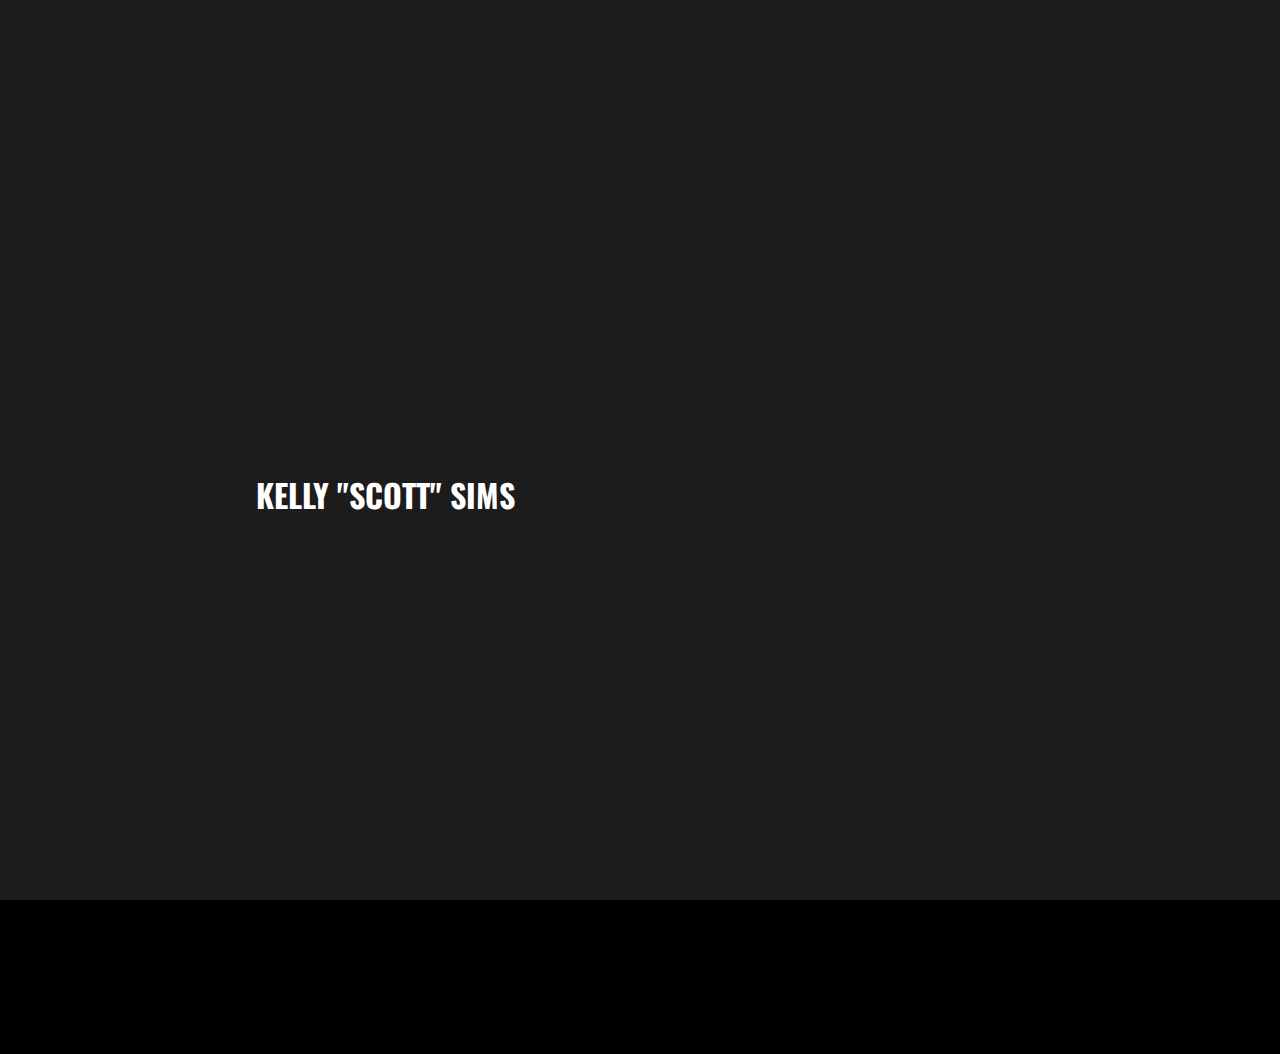
==== index.html @ 9d88d20b "title page" ====
<html>
    <headers>
        <meta charset="utf-8"></meta>
        <script src="https://ajax.googleapis.com/ajax/libs/jquery/1.11.0/jquery.min.js"></script>
        <script src="scripts/parallax.min.js"></script>
        <link href="https://fonts.googleapis.com/css?family=Cardo:400,700|Oswald" rel="stylesheet">
        <link rel="stylesheet" href="https://stackpath.bootstrapcdn.com/bootstrap/4.1.3/css/bootstrap.min.css" integrity="sha384-MCw98/SFnGE8fJT3GXwEOngsV7Zt27NXFoaoApmYm81iuXoPkFOJwJ8ERdknLPMO" crossorigin="anonymous"></link>
        <link rel="stylesheet" href="styles/index.css"></link>
    </headers>
    <body>
        
        <div id="main__container">
            <div id='background'>
                <div class="background-parallax" data-parallax="scroll" data-z-index="1" data-image-src="static/main.jpg"></div>
                <div class="overlay"></div>
                <div class="title">
                    <p><h1>Kelly "Scott" Sims</h1></p>
                    <p></p>
                </div>
            </div>
        </div>

        <div class="container-fluid" style="padding-bottom: 100px">
            <div><p>dlajd;ljabkl;asjfl;ja;s</p></div>
        </div>
       
    </body>
    
</html>
---- styles/index.css ----
body, html{
    height: 100%;
    background-color: black;
    margin: 0;

}

.background-parallax {
    min-height: 100vh;
    background: transparent;

}


#main__container{
    max-width: 100%;
    margin: 0;
    padding:0;
    
}


.overlay{
    height:100vh;
    width:100%;
    background-color: rgba(70, 70, 70, 0.4);
    z-index: 2;
    position: absolute;
    top:0px;
    left:0px;
}

.title{
    z-index:3;
    color:white;
    position: absolute;
    top:50%;
    left:20%;
}


body {
    font-family: 'Cardo', serif;
   }
   
   h1, h2, h3, h4, h5, h6 {
    font-family: 'Oswald', sans-serif;
    text-transform: uppercase;
   }
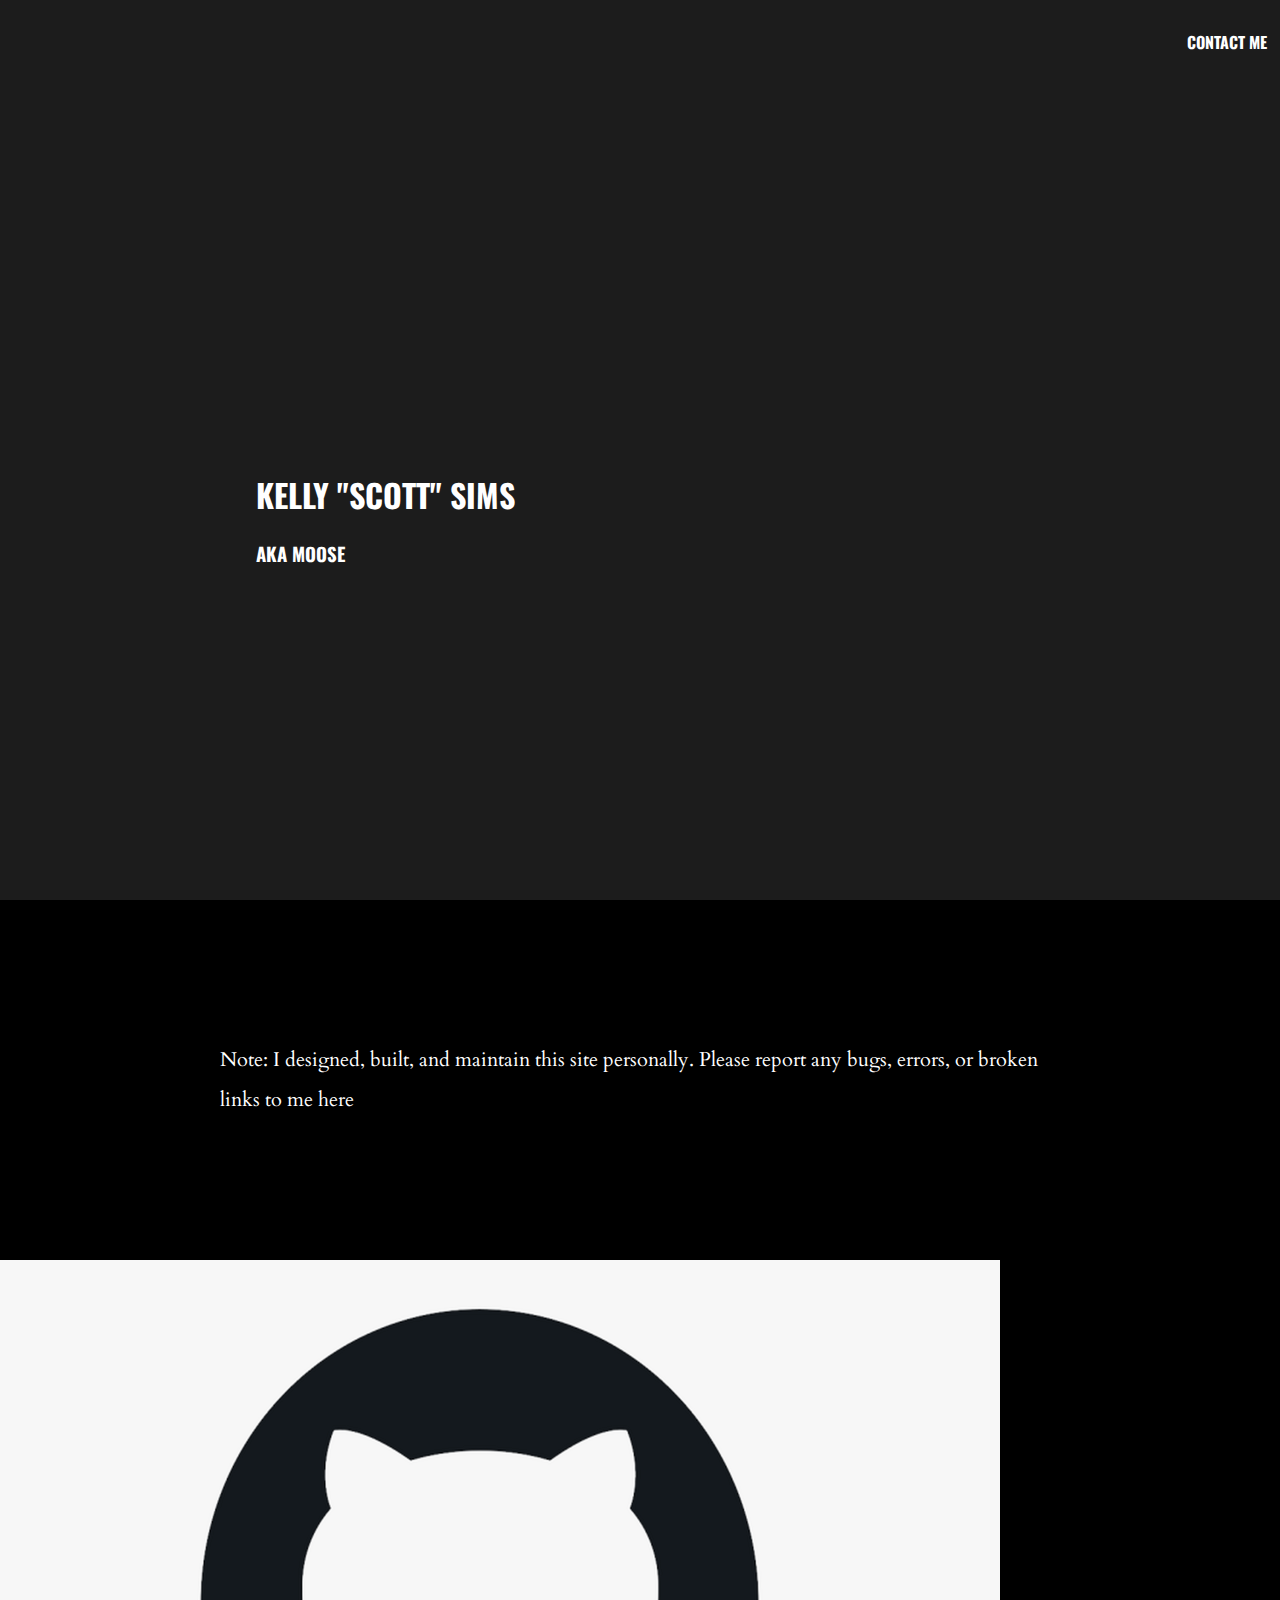
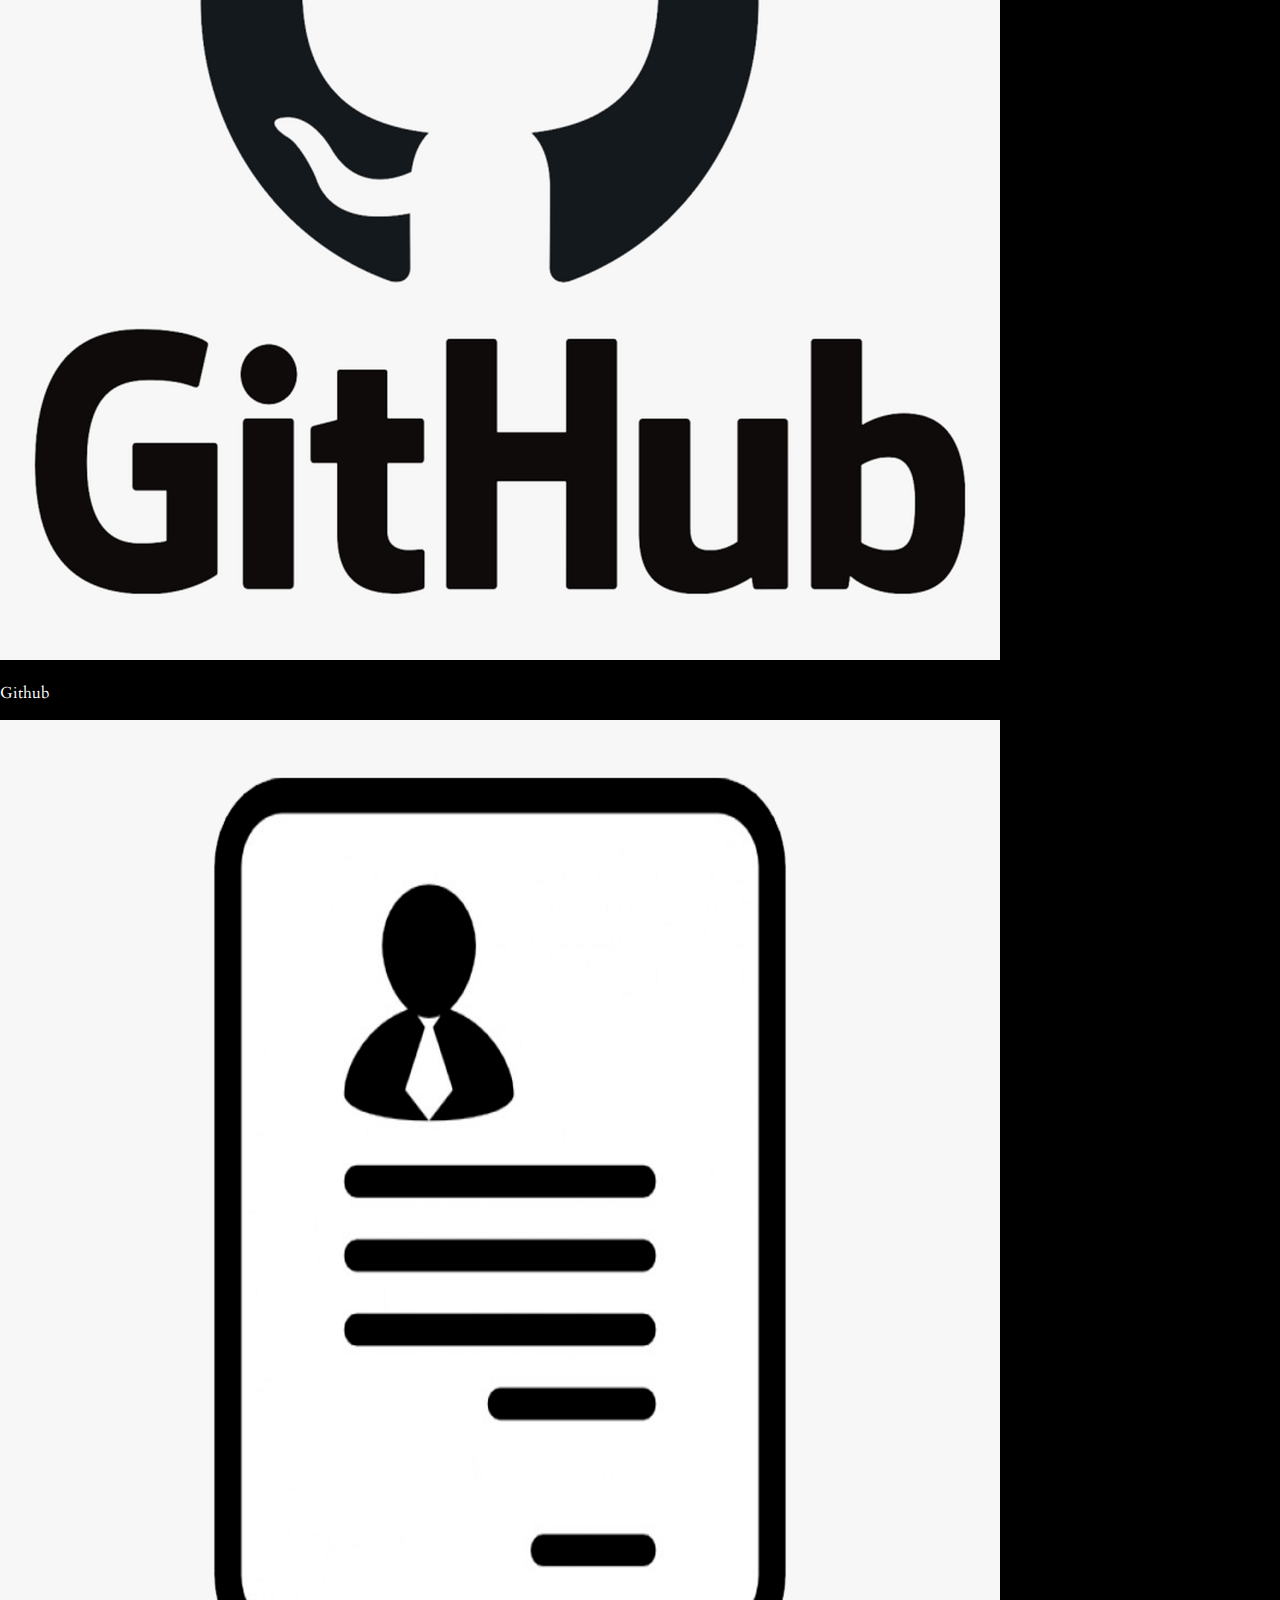
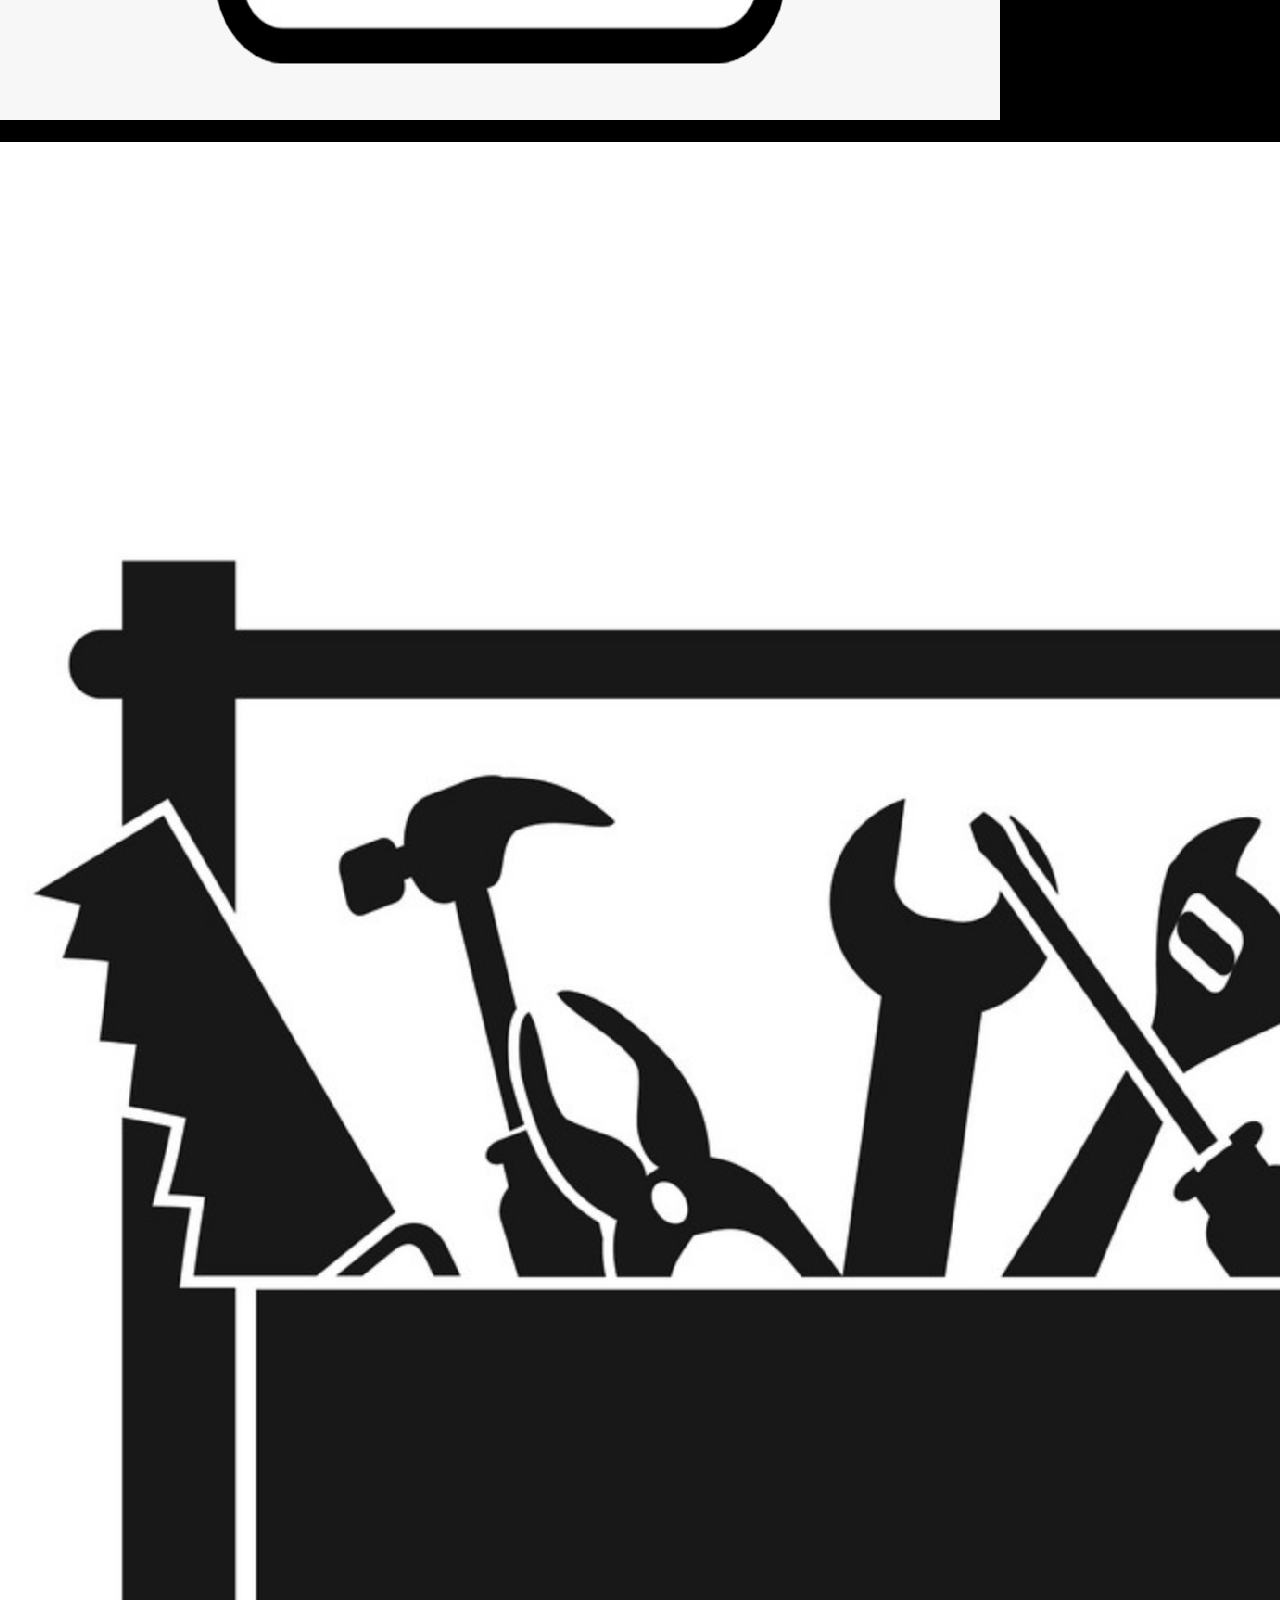
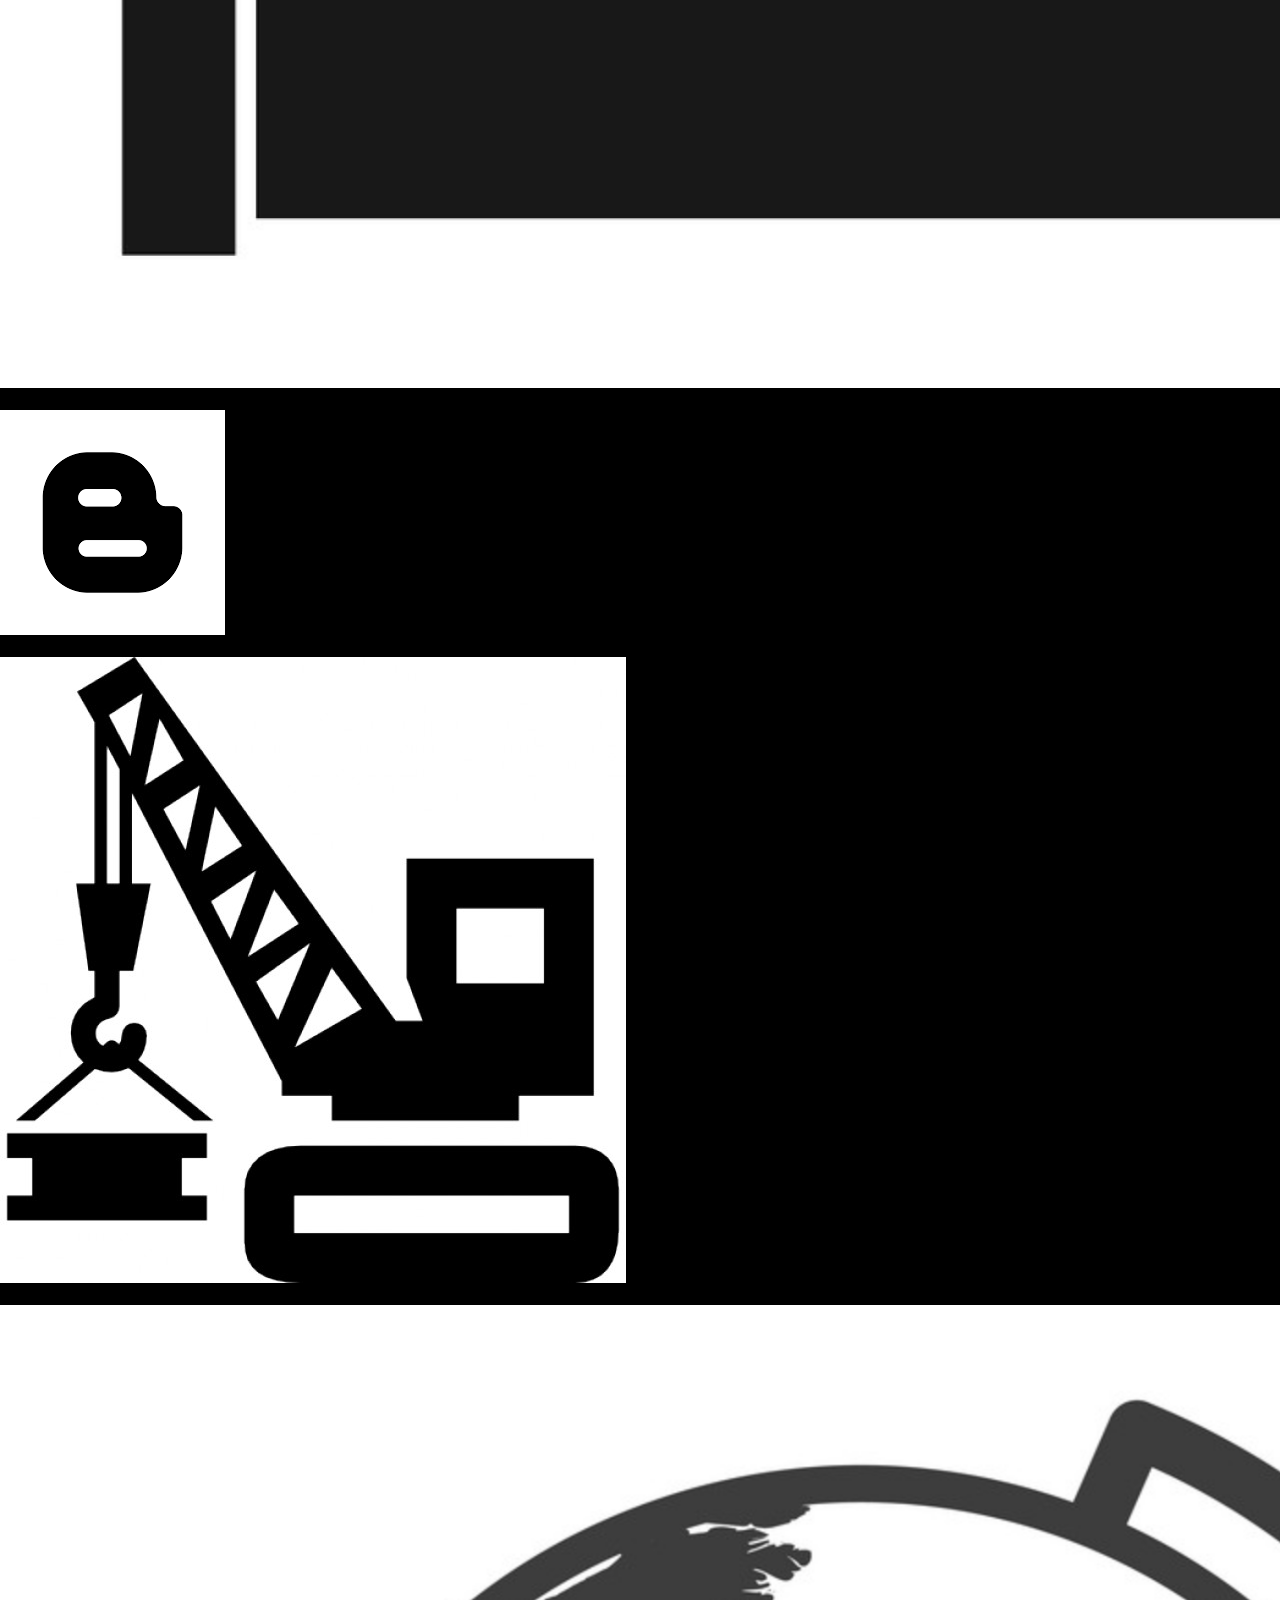
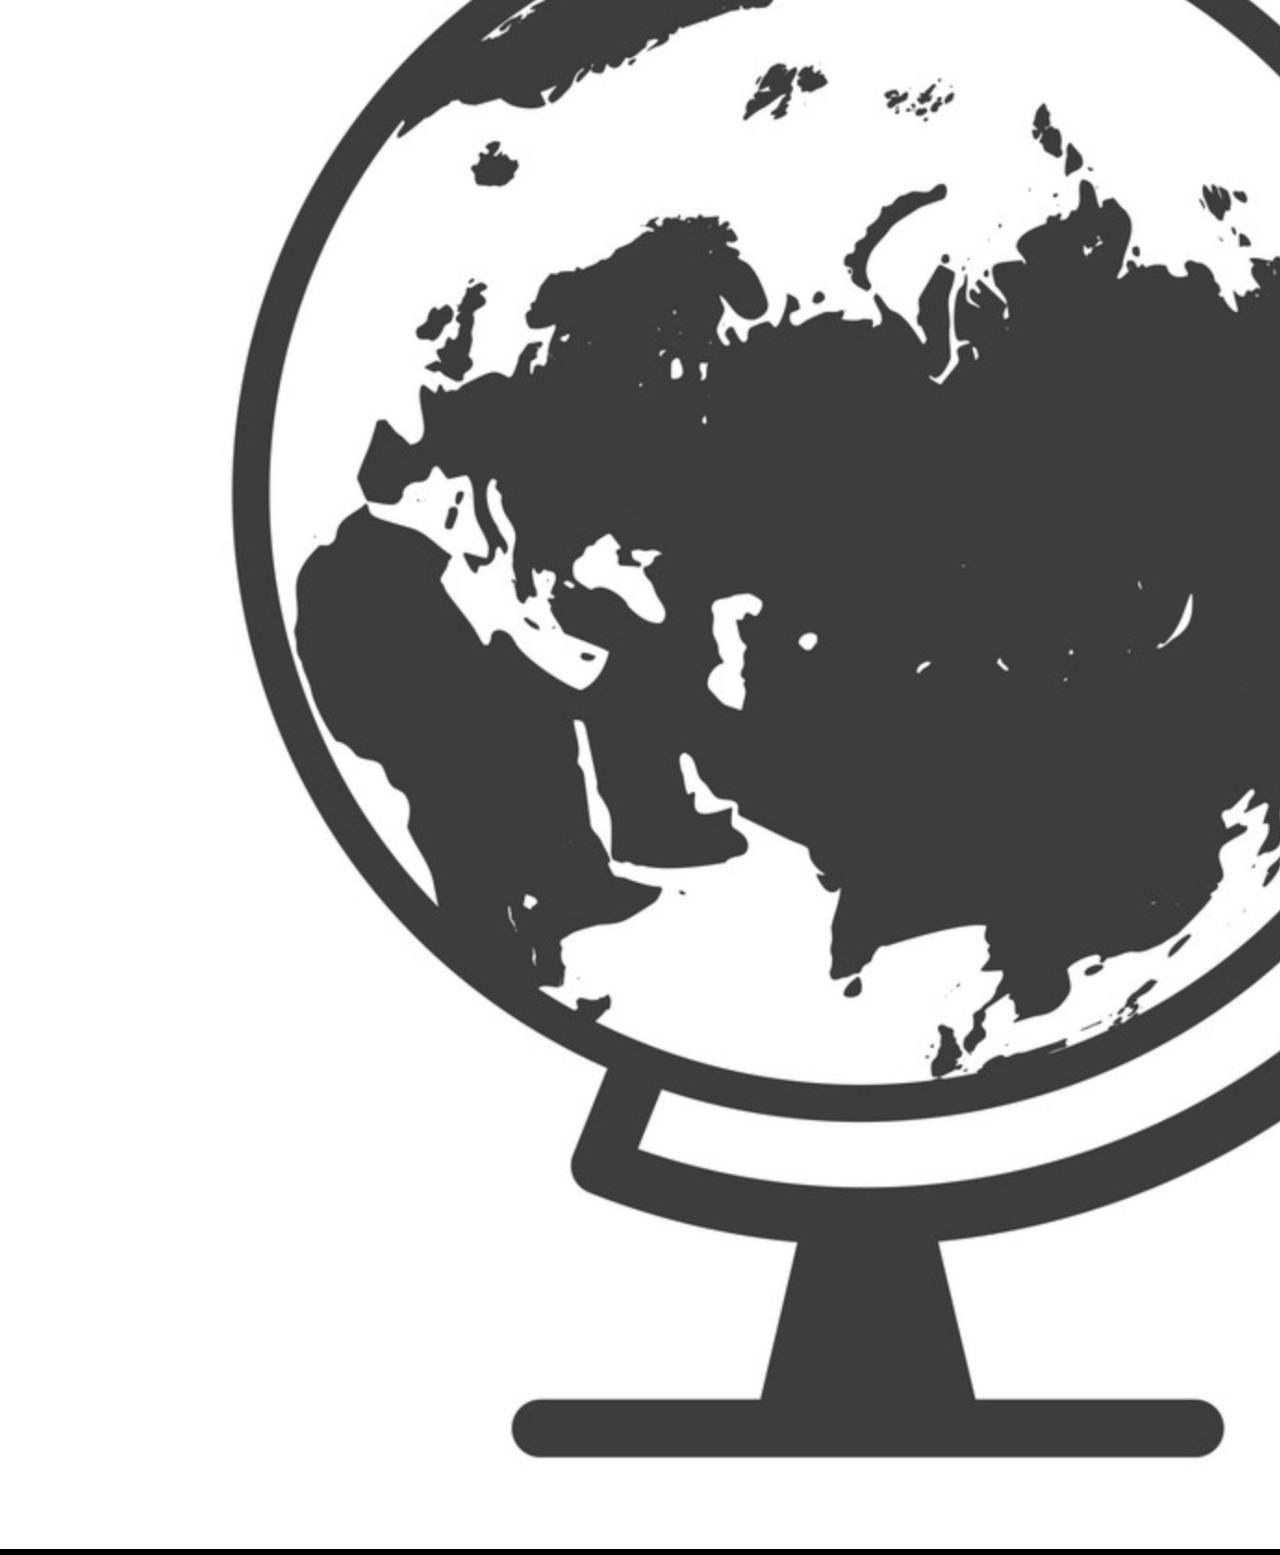
==== commit 6a12fb87: "update site" ====
--- a/index.html
+++ b/index.html
@@ -1,13 +1,20 @@
-<html>
+<!DOCTYPE html>
+<html lang="en-US">
     <headers>
+        <!-- Enable media queries for old IE -->
+        <!--[if lt IE 9]>
+        <script src="http://css3-mediaqueries-js.googlecode.com/svn/trunk/css3-mediaqueries.js"></script>
+        <![endif]-->
         <meta charset="utf-8"></meta>
+        <meta http-equiv="content-type" content="text/html; charset=UTF-8">
+        <meta name="viewport" content="width=device-width, initial-scale=1.0" />
         <script src="https://ajax.googleapis.com/ajax/libs/jquery/1.11.0/jquery.min.js"></script>
         <script src="scripts/parallax.min.js"></script>
         <link href="https://fonts.googleapis.com/css?family=Cardo:400,700|Oswald" rel="stylesheet">
         <link rel="stylesheet" href="https://stackpath.bootstrapcdn.com/bootstrap/4.1.3/css/bootstrap.min.css" integrity="sha384-MCw98/SFnGE8fJT3GXwEOngsV7Zt27NXFoaoApmYm81iuXoPkFOJwJ8ERdknLPMO" crossorigin="anonymous"></link>
         <link rel="stylesheet" href="styles/index.css"></link>
     </headers>
-    <body>
+    <body class="no-touch">
         
         <div id="main__container">
             <div id='background'>
@@ -15,15 +22,70 @@
                 <div class="overlay"></div>
                 <div class="title">
                     <p><h1>Kelly "Scott" Sims</h1></p>
-                    <p></p>
+                    <p><h3>aka Moose</h3></p>
+                </div>
+                <div id='contact'>
+                    <p><h4><a>Contact Me</a></h4></p>
                 </div>
             </div>
         </div>
 
-        <div class="container-fluid" style="padding-bottom: 100px">
-            <div><p>dlajd;ljabkl;asjfl;ja;s</p></div>
+        <div class="container-fluid">
+            <div class='main_text' style="vertical-align: center">
+
+                <div><p>Note: I designed, built, and maintain this site personally. Please report any bugs, errors, or broken links to me <a>here</a></p></div>
+            </div>
         </div>
-       
+        
+        
+
+
+
+          <div class="container">
+            <div class="row">
+              <div class="col-md-4">
+                  <a href='#'>
+                <img class="d-block w-100 cloudinaryDynamicImage rounded" src="static/github.png"  data-width="1600" data-height="900" data-html-width="100%" data-html-height="auto" data-crop="fill">
+                  </a>
+                <p class="text-center">Github</p>
+                  
+              </div>
+              <div class="col-md-4">
+                  <a href='#'>
+                <img class="d-block w-100 cloudinaryDynamicImage rounded" src="static/resume.png"  data-width="1600" data-height="900" data-html-width="100%" data-html-height="auto" data-crop="fill">
+                </a>
+                <p class="text-center"></p>
+              </div>
+              <div class="col-md-4">
+                  <a href='#'>
+                 <img class="d-block w-100 cloudinaryDynamicImage rounded" src="static/skills.png"  data-width="1600" data-height="900" data-html-width="100%" data-html-height="auto" data-crop="fill">
+                </a>
+                 <p class="text-center"></p>
+              </div>
+            </div>
+            <div class="row">
+                <div class="col-md-4">
+                    <a href='#'>
+                  <img class="d-block w-100 cloudinaryDynamicImage rounded" src="static/blog.png"  data-width="1600" data-height="900" data-html-width="100%" data-html-height="auto" data-crop="fill">
+                  </a>  
+                  <p class="text-center"></p>
+                </div>
+                <div class="col-md-4">
+                    <a href='#'>
+                  <img class="d-block w-100 cloudinaryDynamicImage rounded" src="static/projects.png"  data-width="1600" data-height="900" data-html-width="100%" data-html-height="auto" data-crop="fill">
+                  </a>
+                  <p class="text-center"></p>
+                </div>
+                <div class="col-md-4">
+                    <a href='#'>
+                   <img class="d-block w-100 cloudinaryDynamicImage rounded" src="static/globe.png"  data-width="1600" data-height="900" data-html-width="100%" data-html-height="auto" data-crop="fill">
+                  </a>
+                   <p class="text-center"></p>
+                </div>
+              </div>
+          </div>
+        
+        
     </body>
     
 </html>--- a/styles/index.css
+++ b/styles/index.css
@@ -41,9 +41,28 @@
 
 body {
     font-family: 'Cardo', serif;
+    color:white;
    }
    
-   h1, h2, h3, h4, h5, h6 {
+h1, h2, h3, h4, h5, h6 {
     font-family: 'Oswald', sans-serif;
     text-transform: uppercase;
-   }+   }
+
+#contact{
+    z-index: 3;
+    position:absolute;
+    top:1%;
+    right:1%;
+}
+
+
+.main_text{
+    padding-top: 120px;
+    padding-bottom: 120px;
+    margin-right: 220px;
+    margin-left: 220px;
+    font-size: 20px;
+    line-height: 40px;
+}
+
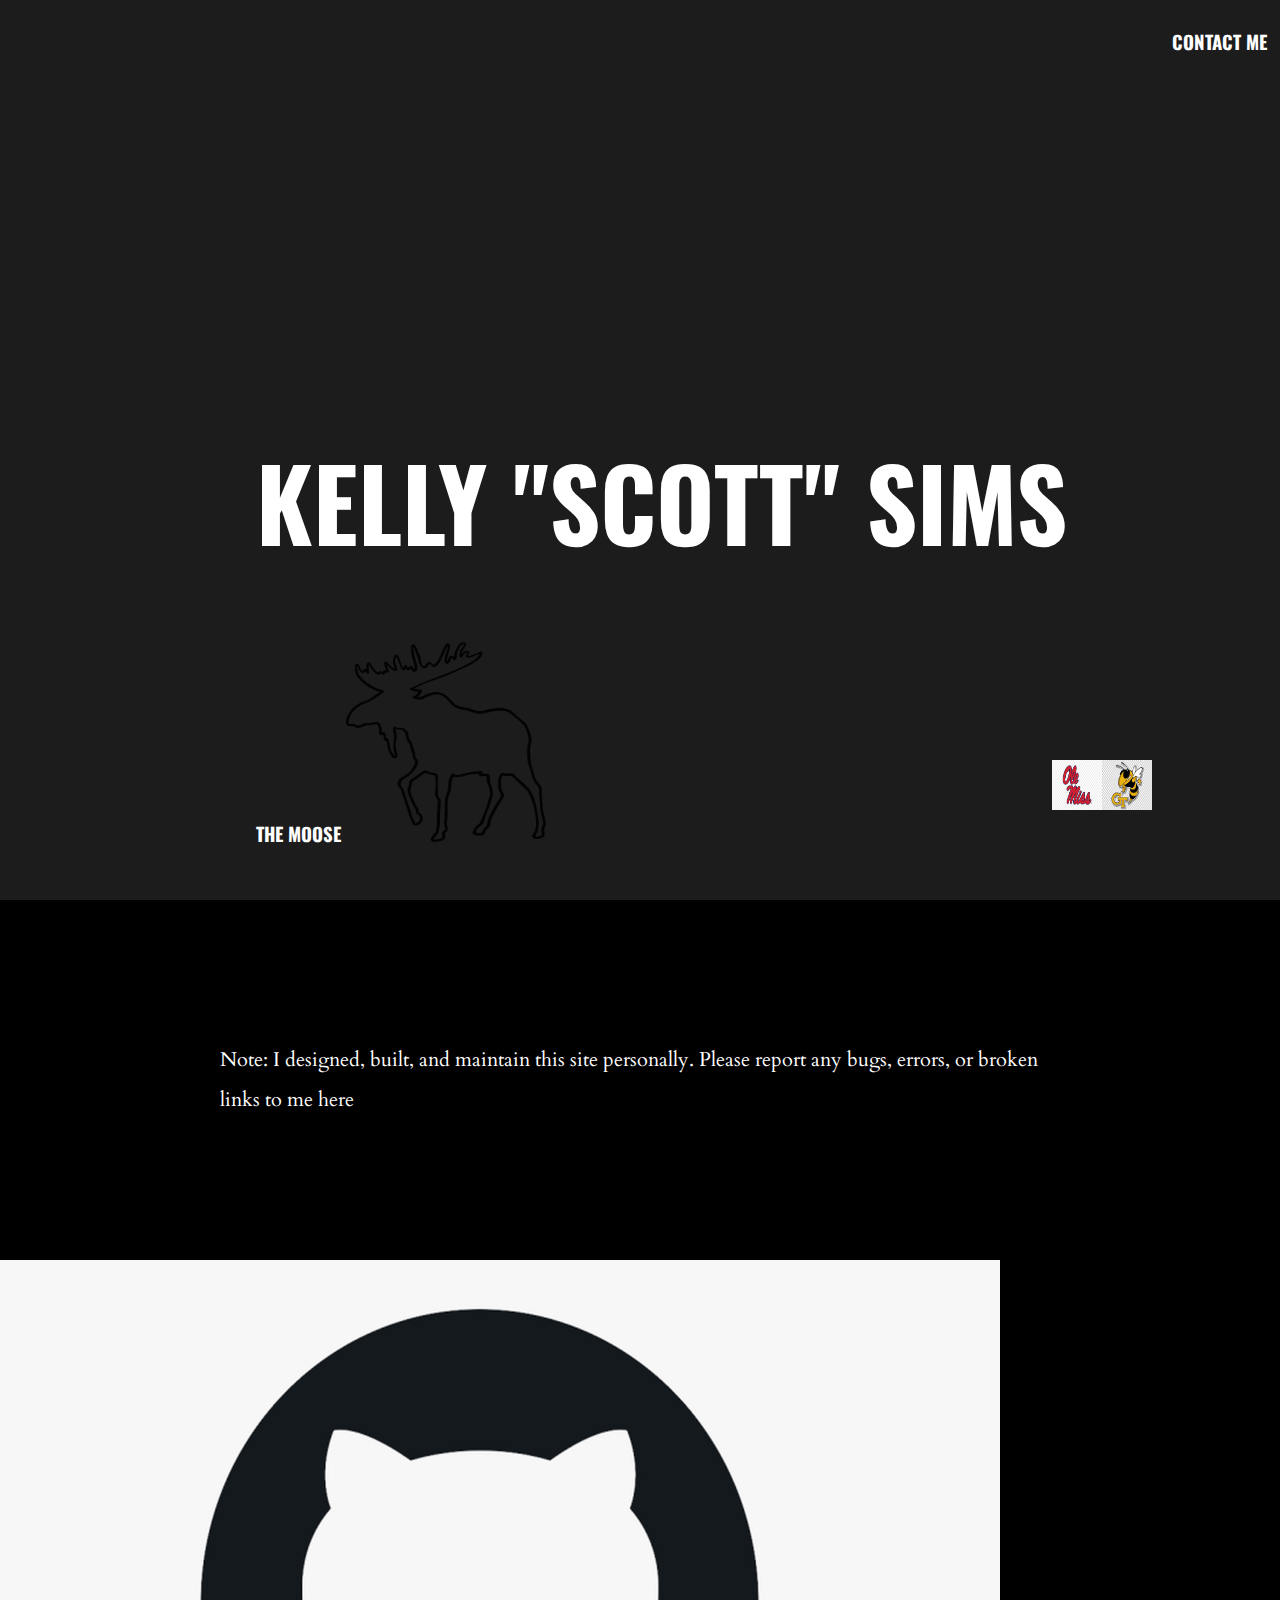
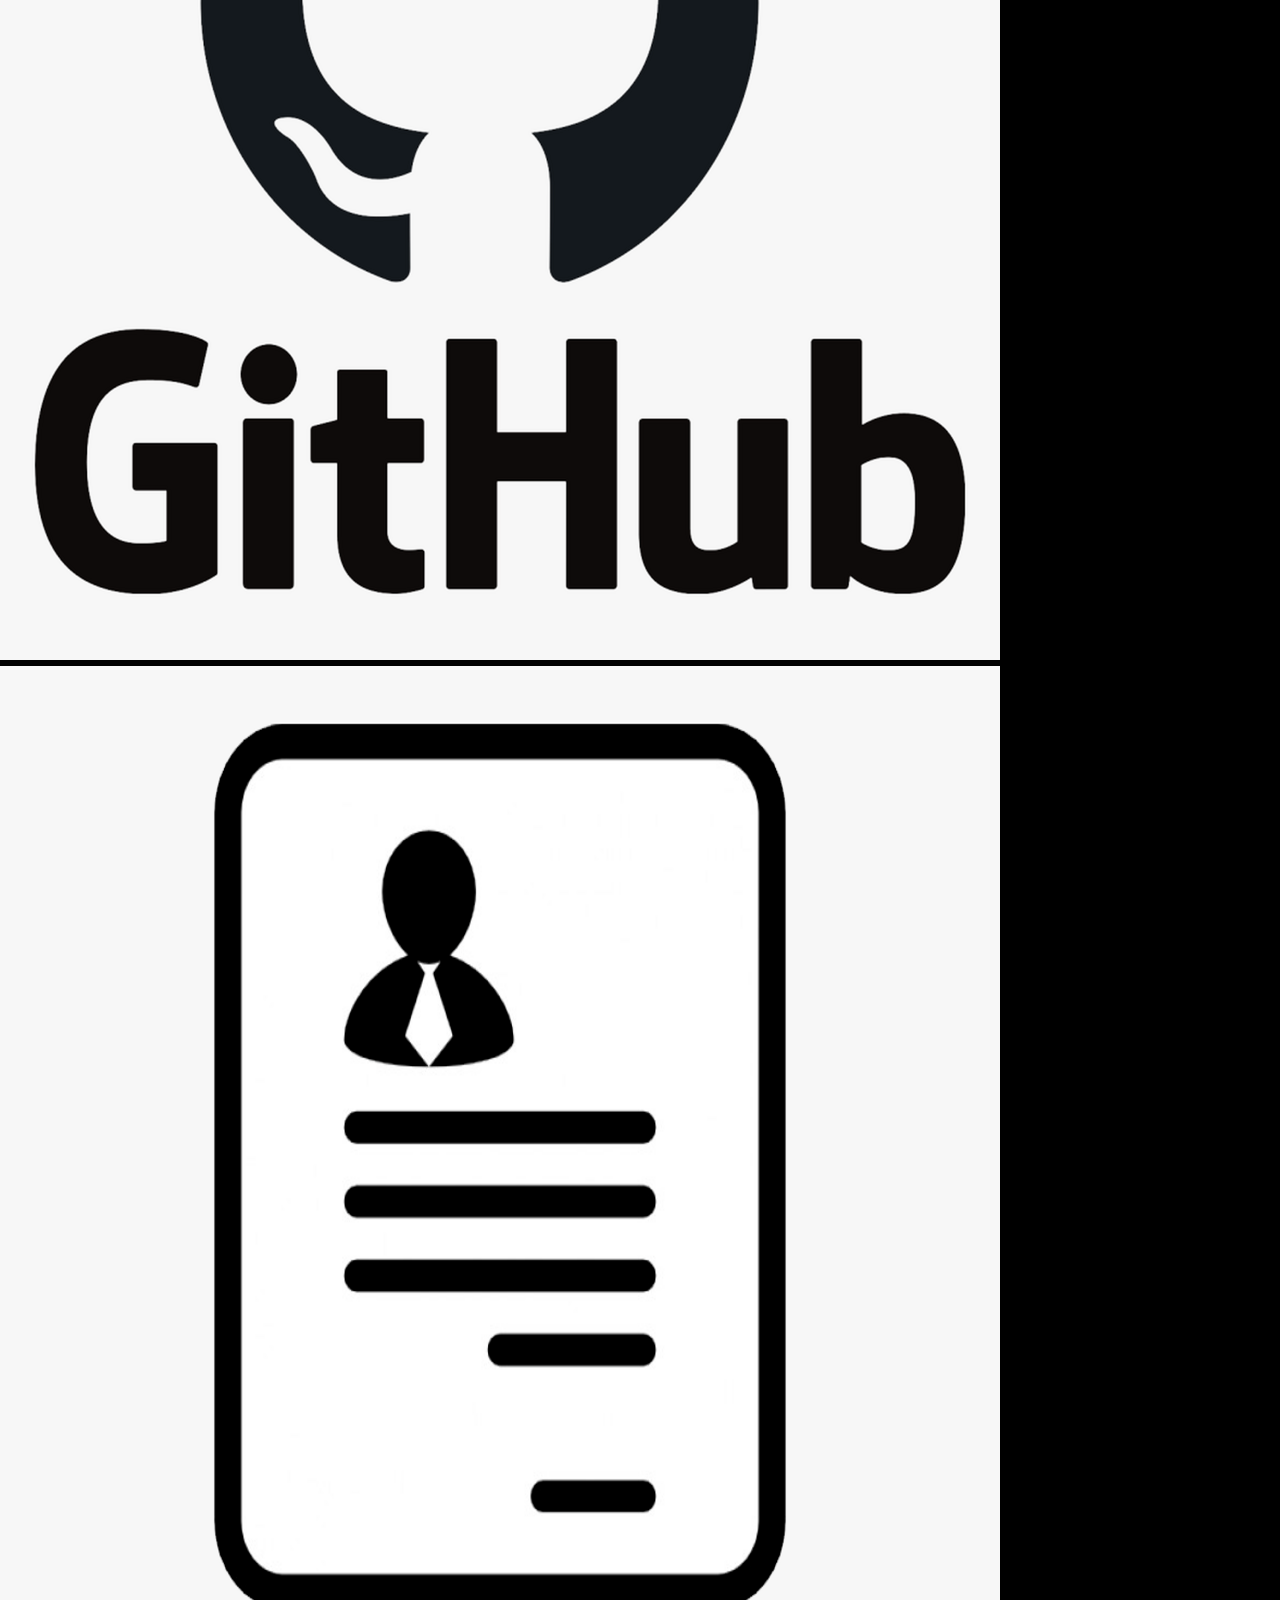
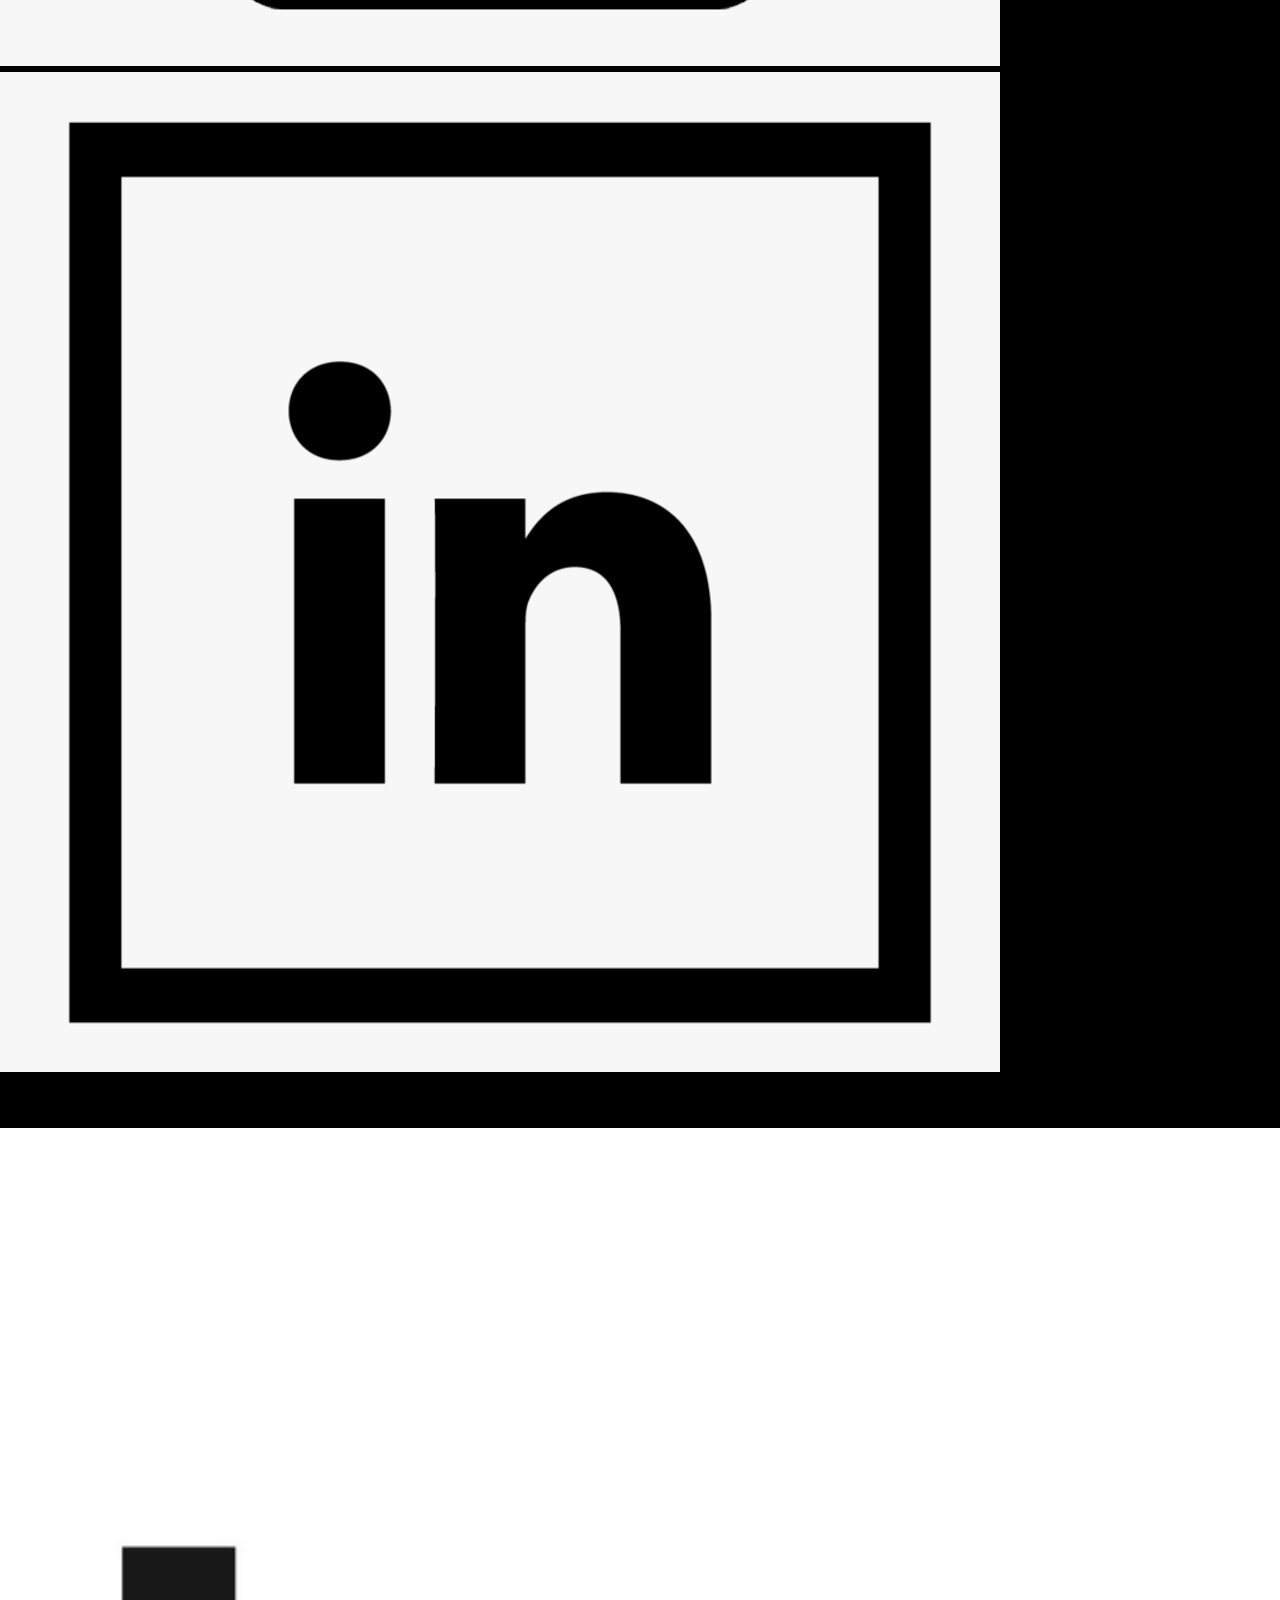
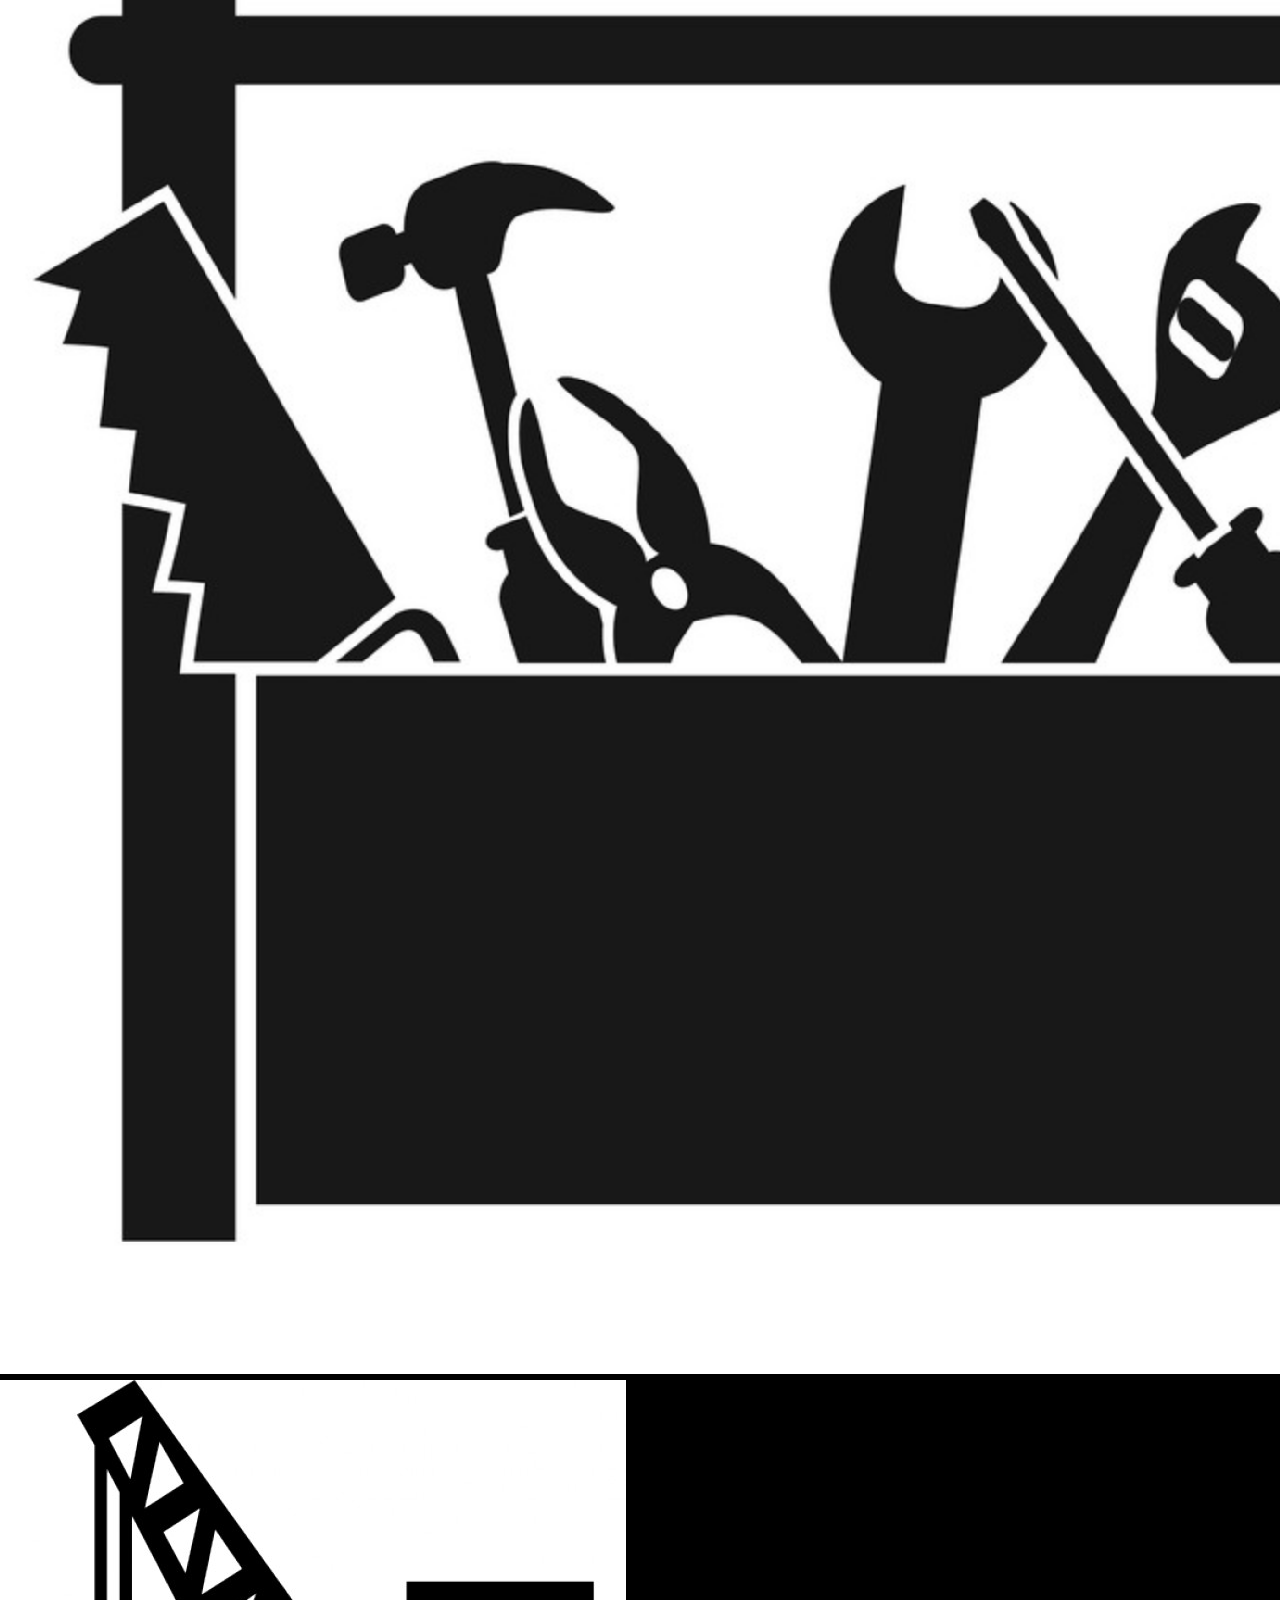
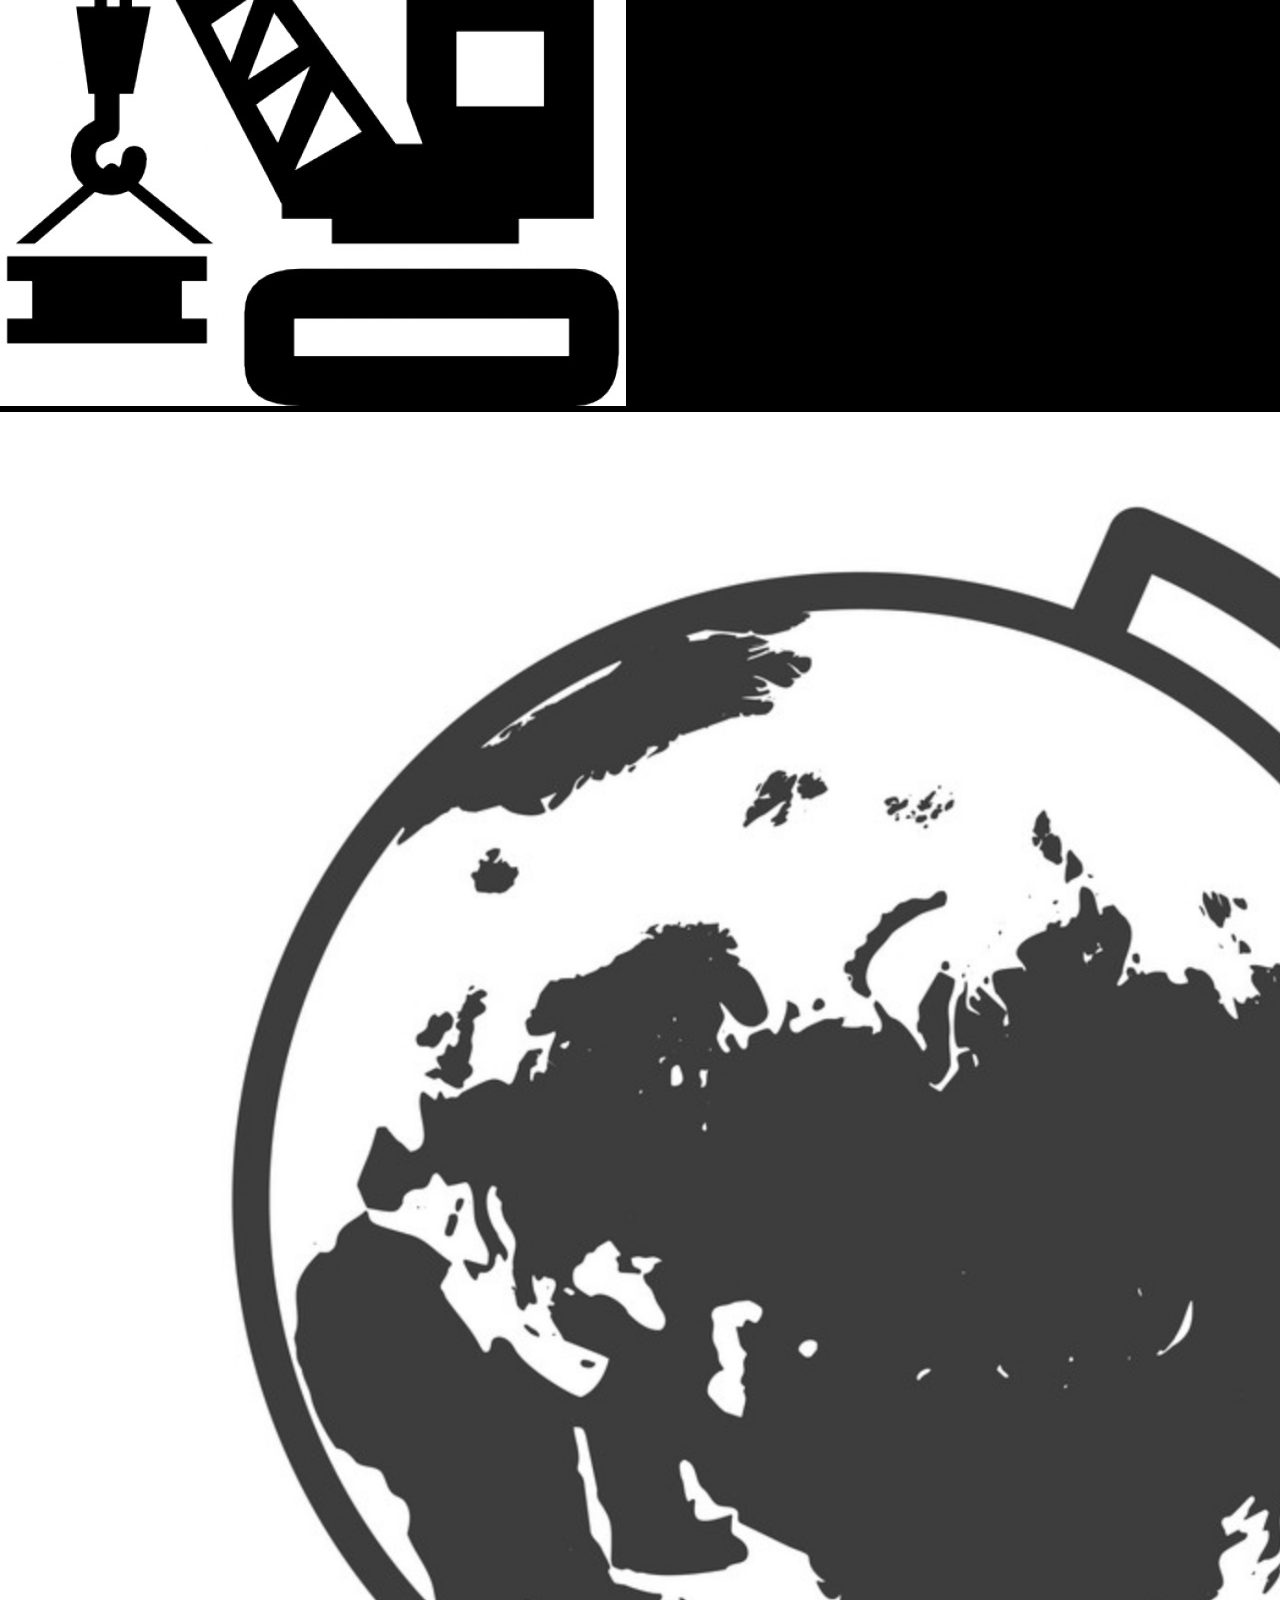
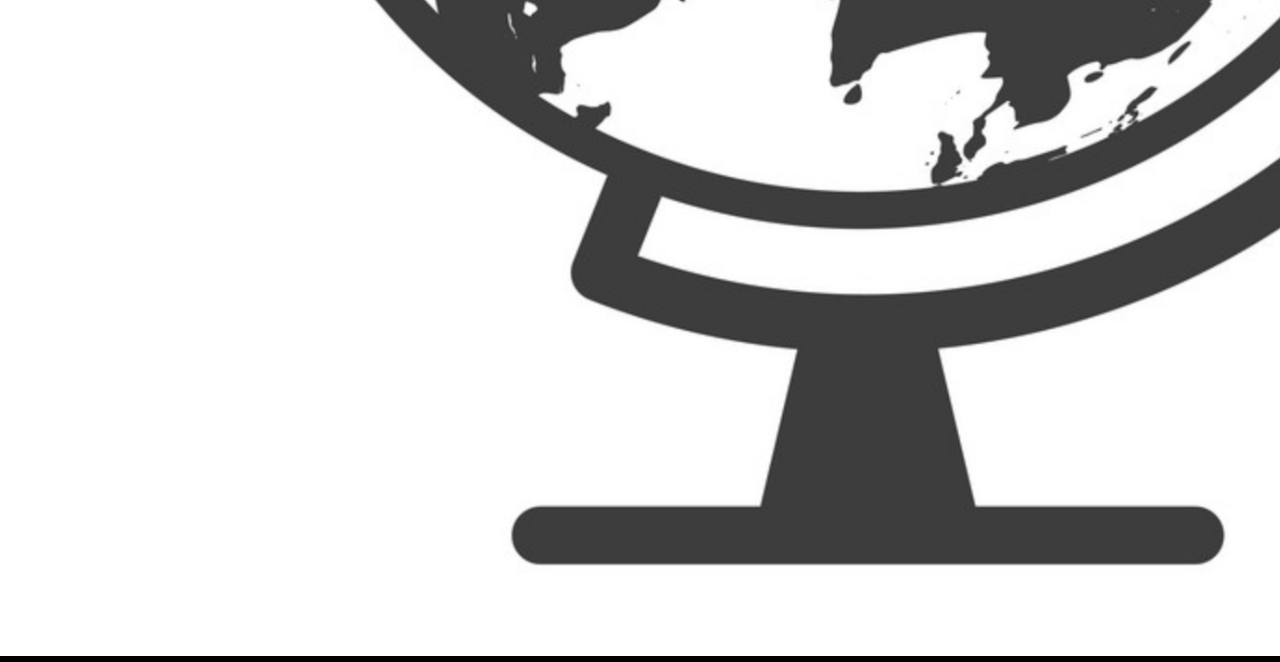
==== commit 43f8ac20: "update" ====
--- a/index.html
+++ b/index.html
@@ -21,11 +21,15 @@
                 <div class="background-parallax" data-parallax="scroll" data-z-index="1" data-image-src="static/main.jpg"></div>
                 <div class="overlay"></div>
                 <div class="title">
-                    <p><h1>Kelly "Scott" Sims</h1></p>
-                    <p><h3>aka Moose</h3></p>
+                    <p><h1 style="font-size:100px;">Kelly "Scott" Sims</h1></p>
+                    <p><h3>The Moose <img src="static/moose.png" style='height:200px; width:200px'/></h3></p>
                 </div>
                 <div id='contact'>
-                    <p><h4><a>Contact Me</a></h4></p>
+                    <p><h3><a>Contact Me</a></h3></p>
+                </div>
+                <div class="schools">
+                    <img class='um' src='static/olemiss.jpg' style='height:50px; width:50px; float:left'/>
+                    <img class='gt' src='static/gt.jpg' style='height:50px; width:50px; float:left'/>
                 </div>
             </div>
         </div>
@@ -43,44 +47,74 @@
 
           <div class="container">
             <div class="row">
-              <div class="col-md-4">
-                  <a href='#'>
-                <img class="d-block w-100 cloudinaryDynamicImage rounded" src="static/github.png"  data-width="1600" data-height="900" data-html-width="100%" data-html-height="auto" data-crop="fill">
+              <div class="col-lg-4">
+                  <a href='https://github.com/Mooseburger1'>
+                      <div class='imgBox'>
+                        <img class="d-block w-100 cloudinaryDynamicImage rounded" src="static/github.png"  data-width="1600" data-height="900" data-html-width="100%" data-html-height="auto" data-crop="fill">
+                        <div class="middle">
+                            <p class="text-center hoverText">My Github</p>
+                        </div>
+                    </div>
                   </a>
-                <p class="text-center">Github</p>
+                
                   
               </div>
-              <div class="col-md-4">
+              <div class="col-lg-4">
                   <a href='#'>
-                <img class="d-block w-100 cloudinaryDynamicImage rounded" src="static/resume.png"  data-width="1600" data-height="900" data-html-width="100%" data-html-height="auto" data-crop="fill">
+                      <div class='imgBox'>
+                          <img class="d-block w-100 cloudinaryDynamicImage rounded" src="static/resume.png"  data-width="1600" data-height="900" data-html-width="100%" data-html-height="auto" data-crop="fill">
+                          <div class="middle">
+                            <p class="text-center hoverText">My Resume</p>
+                        </div>
+                        </div>
+            </a>
+
+              </div>
+              <div class="col-lg-4">
+                  <a href='https://www.linkedin.com/in/kelly-scott-sims/'>
+                      <div class='imgBox'>
+                           <img class="d-block w-100 cloudinaryDynamicImage rounded" src="static/linkedin.png"  data-width="1600" data-height="900" data-html-width="100%" data-html-height="auto" data-crop="fill">
+                           <div class="middle">
+                            <p class="text-center hoverText">My LinkedIn</p>
+                        </div>
+                        </div>
                 </a>
-                <p class="text-center"></p>
-              </div>
-              <div class="col-md-4">
-                  <a href='#'>
-                 <img class="d-block w-100 cloudinaryDynamicImage rounded" src="static/skills.png"  data-width="1600" data-height="900" data-html-width="100%" data-html-height="auto" data-crop="fill">
-                </a>
-                 <p class="text-center"></p>
+ 
               </div>
             </div>
-            <div class="row">
-                <div class="col-md-4">
+            <div class="row" style='padding-top:50px;'>
+                <div class="col-lg-4">
                     <a href='#'>
-                  <img class="d-block w-100 cloudinaryDynamicImage rounded" src="static/blog.png"  data-width="1600" data-height="900" data-html-width="100%" data-html-height="auto" data-crop="fill">
-                  </a>  
-                  <p class="text-center"></p>
+                        <div class='imgBox'>
+                            <img class="d-block w-100 cloudinaryDynamicImage rounded" src="static/skills.png"  data-width="1600" data-height="900" data-html-width="100%" data-html-height="auto" data-crop="fill">
+                            <div class="middle">
+                                <p class="text-center hoverText">My Skills</p>
+                            </div>
+                        </div>
+                </a>  
+  
                 </div>
-                <div class="col-md-4">
+                <div class="col-lg-4">
                     <a href='#'>
-                  <img class="d-block w-100 cloudinaryDynamicImage rounded" src="static/projects.png"  data-width="1600" data-height="900" data-html-width="100%" data-html-height="auto" data-crop="fill">
-                  </a>
-                  <p class="text-center"></p>
+                        <div class='imgBox'>
+                            <img class="d-block w-100 cloudinaryDynamicImage rounded" src="static/projects.png"  data-width="1600" data-height="900" data-html-width="100%" data-html-height="auto" data-crop="fill">
+                            <div class="middle">
+                                <p class="text-center hoverText">My Personal Projects</p>
+                            </div>
+                        </div>
+                </a>
+  
                 </div>
-                <div class="col-md-4">
+                <div class="col-lg-4">
                     <a href='#'>
-                   <img class="d-block w-100 cloudinaryDynamicImage rounded" src="static/globe.png"  data-width="1600" data-height="900" data-html-width="100%" data-html-height="auto" data-crop="fill">
-                  </a>
-                   <p class="text-center"></p>
+                        <div class='imgBox'>
+                             <img class="d-block w-100 cloudinaryDynamicImage rounded" src="static/globe.png"  data-width="1600" data-height="900" data-html-width="100%" data-html-height="auto" data-crop="fill">
+                             <div class="middle">
+                                <p class="text-center hoverText">My Travels</p>
+                            </div>
+                            </div>
+                </a>
+   
                 </div>
               </div>
           </div>
--- a/styles/index.css
+++ b/styles/index.css
@@ -34,7 +34,7 @@
     z-index:3;
     color:white;
     position: absolute;
-    top:50%;
+    top:40%;
     left:20%;
 }
 
@@ -56,6 +56,13 @@
     right:1%;
 }
 
+.schools{
+    z-index: 4;
+    position: absolute;
+    bottom:10%;
+    right:10%
+}
+
 
 .main_text{
     padding-top: 120px;
@@ -66,3 +73,41 @@
     line-height: 40px;
 }
 
+
+.imgBox{
+    opacity:1;
+    transition: .5s ease;
+    backface-visibility: hidden;
+}
+
+.imgBox:hover
+{
+  -moz-box-shadow: 0 0 40px #ccc;
+  -webkit-box-shadow: 0 0 40px #ccc;
+  box-shadow: 0 0 40px #ccc;
+  opacity:0.8;
+
+}
+
+.middle{
+    transition: .5s ease;
+    opacity: 0;
+    position: absolute;
+    top: 50%;
+    left:50%;
+    transform: translate(-50%, -50%);
+    -ms-transform: translate(-50%, -50%);
+    text-align: center;
+}
+
+.imgBox:hover .middle{
+    opacity:1;
+}
+
+.hoverText {
+    background-color:#4CAF50;
+    color:white;
+    font-size:50px;
+    padding: 16px 32px;
+    z-index:999;
+}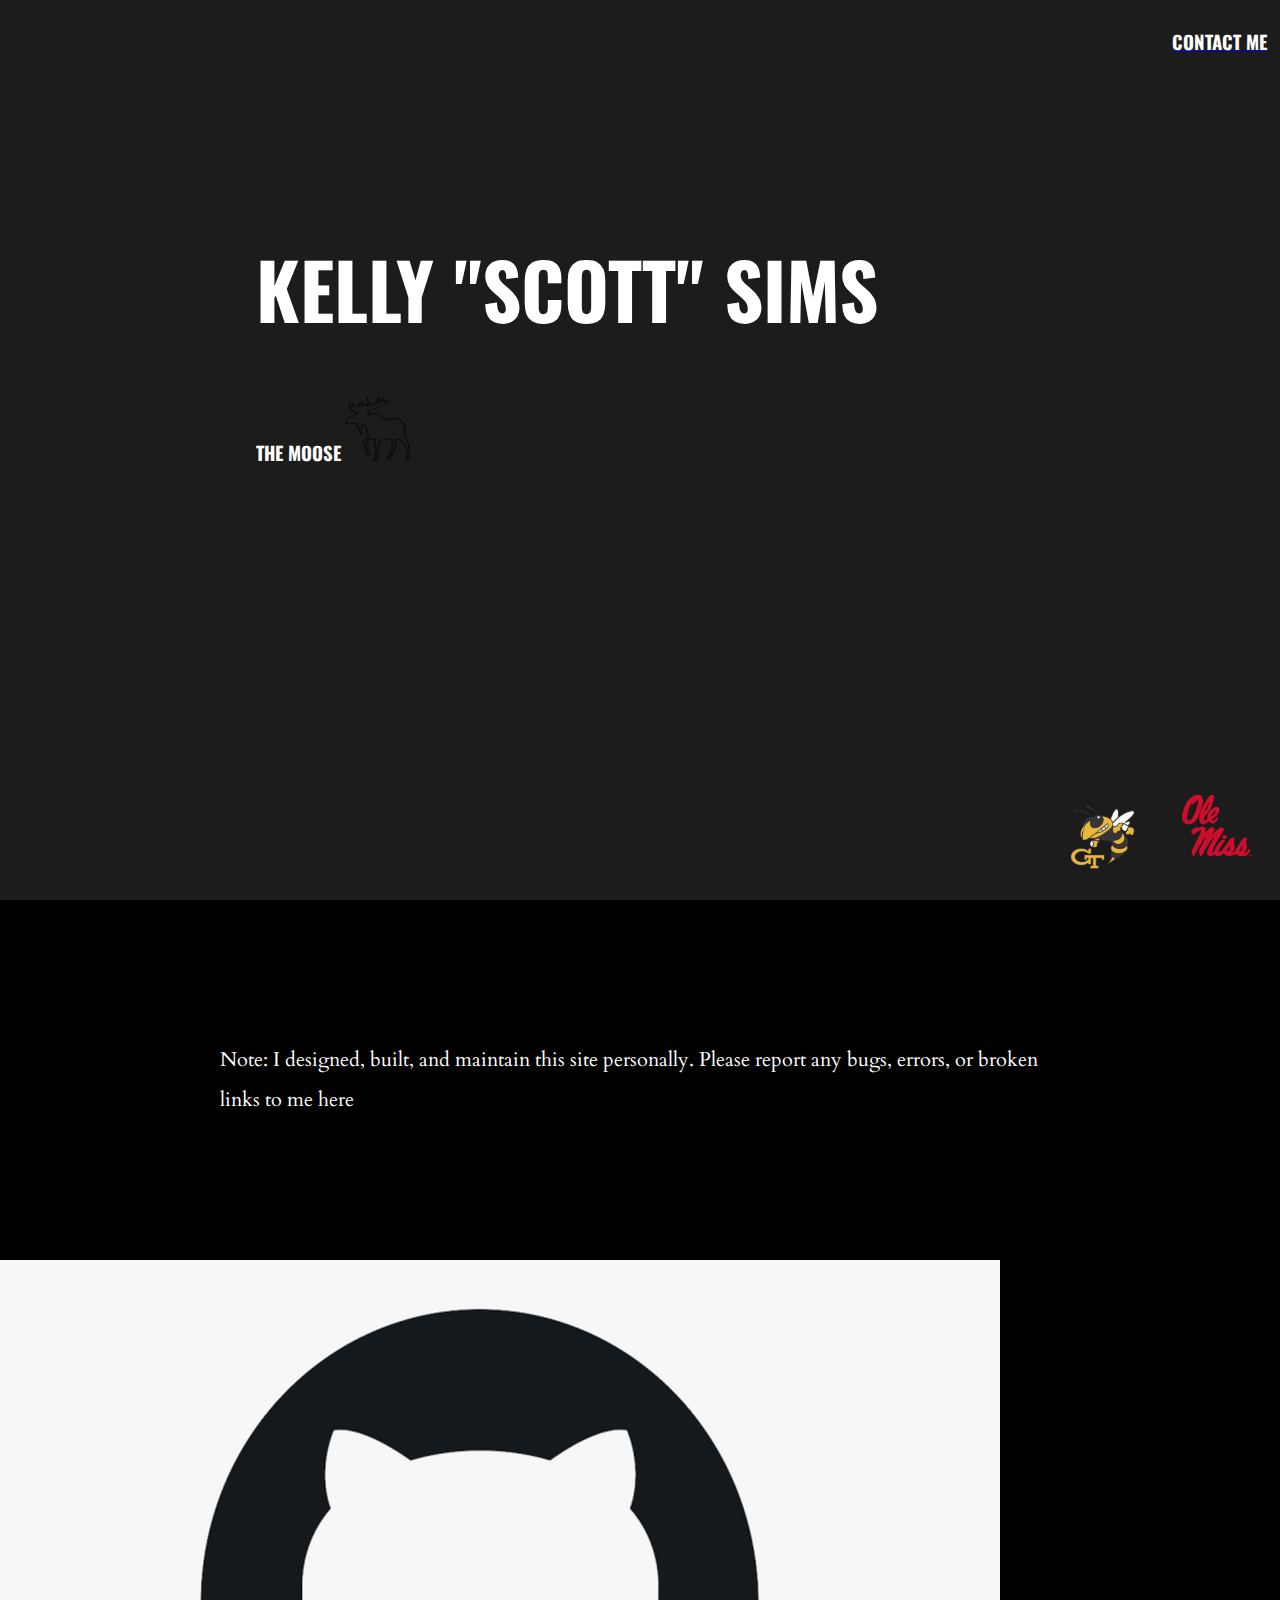
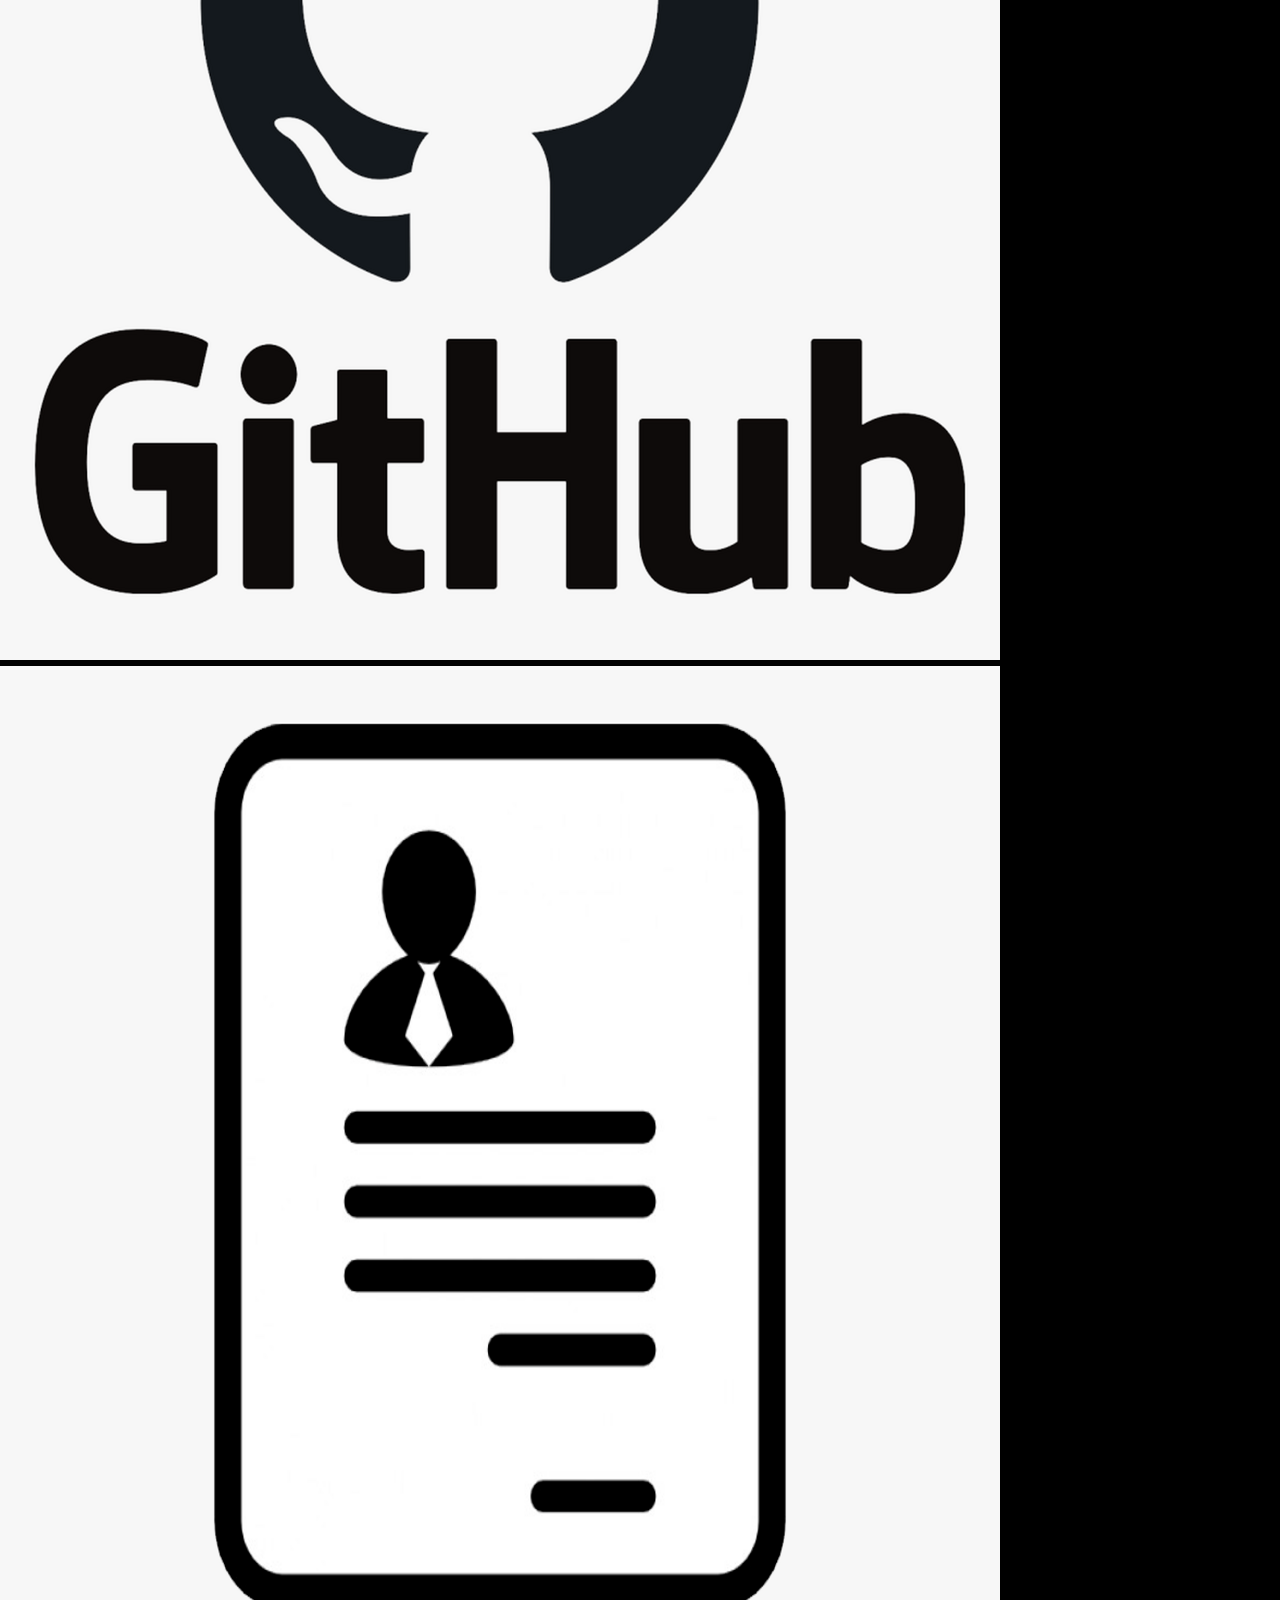
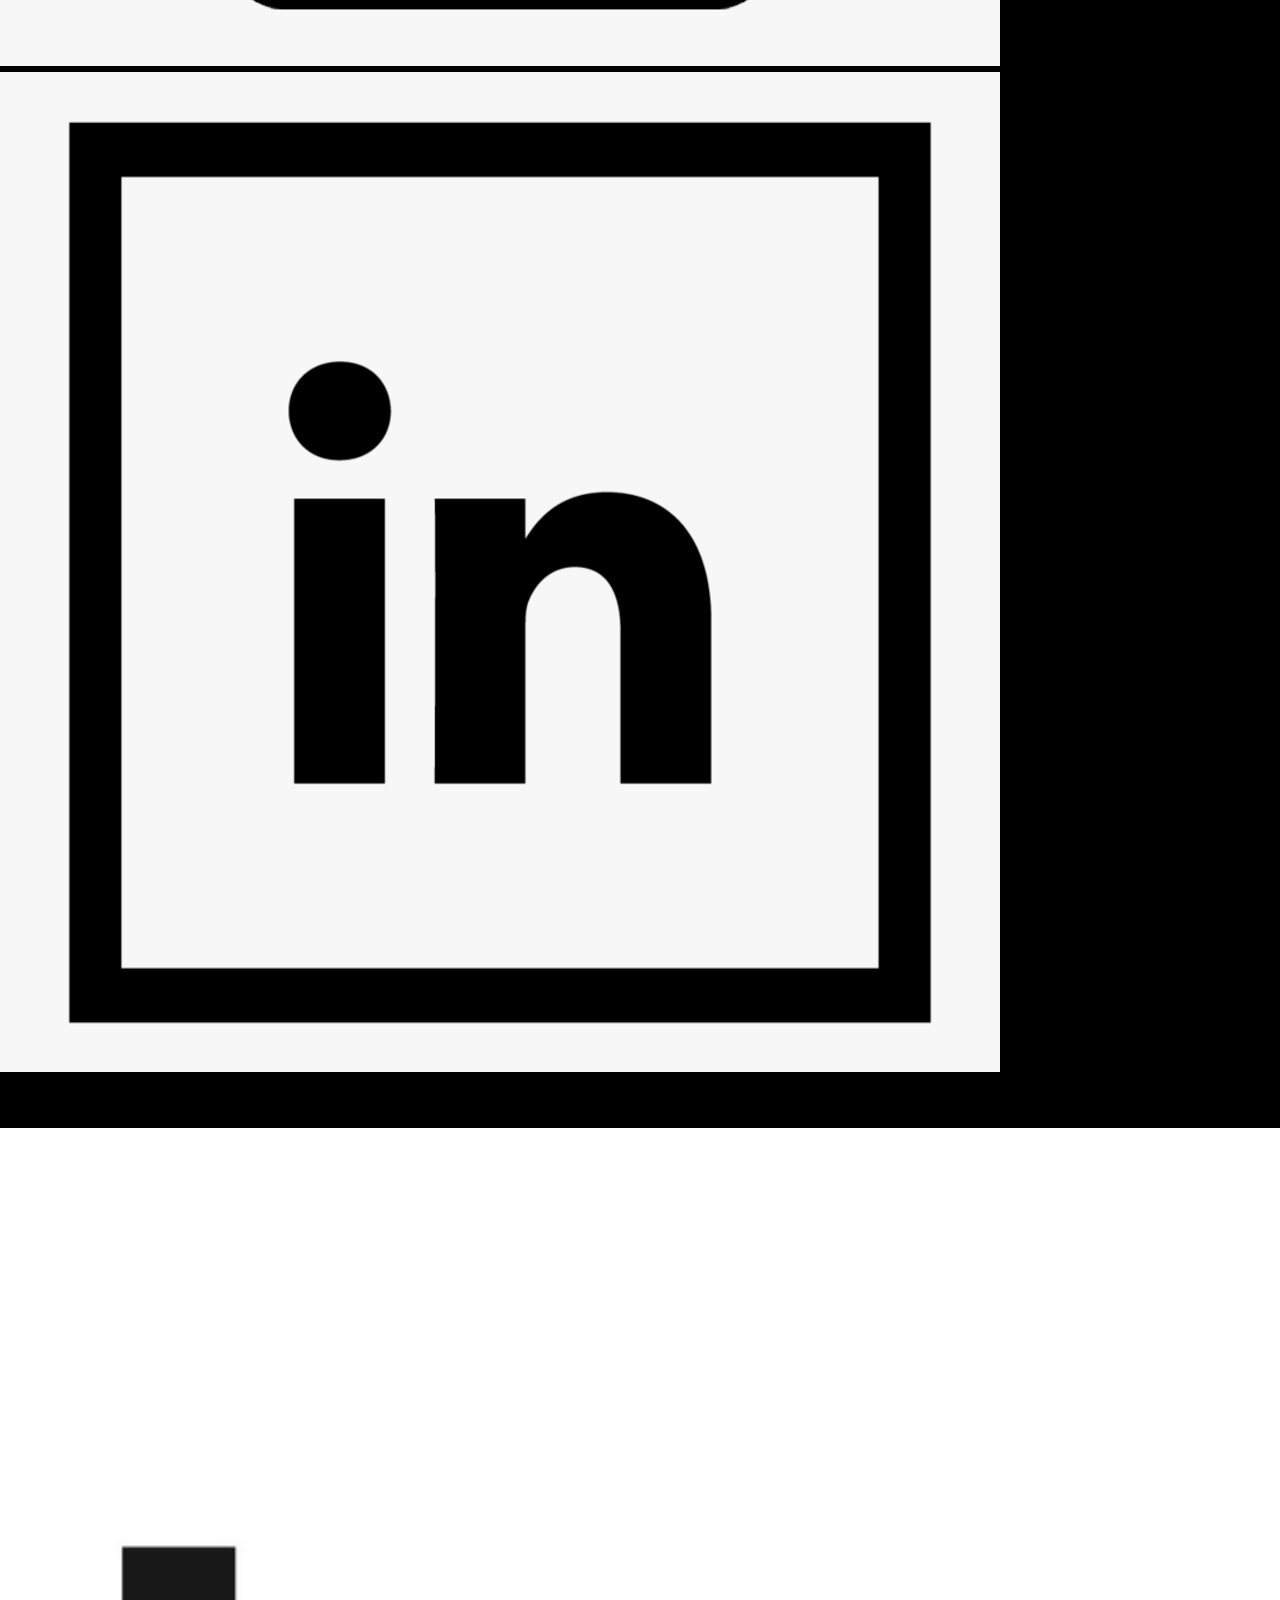
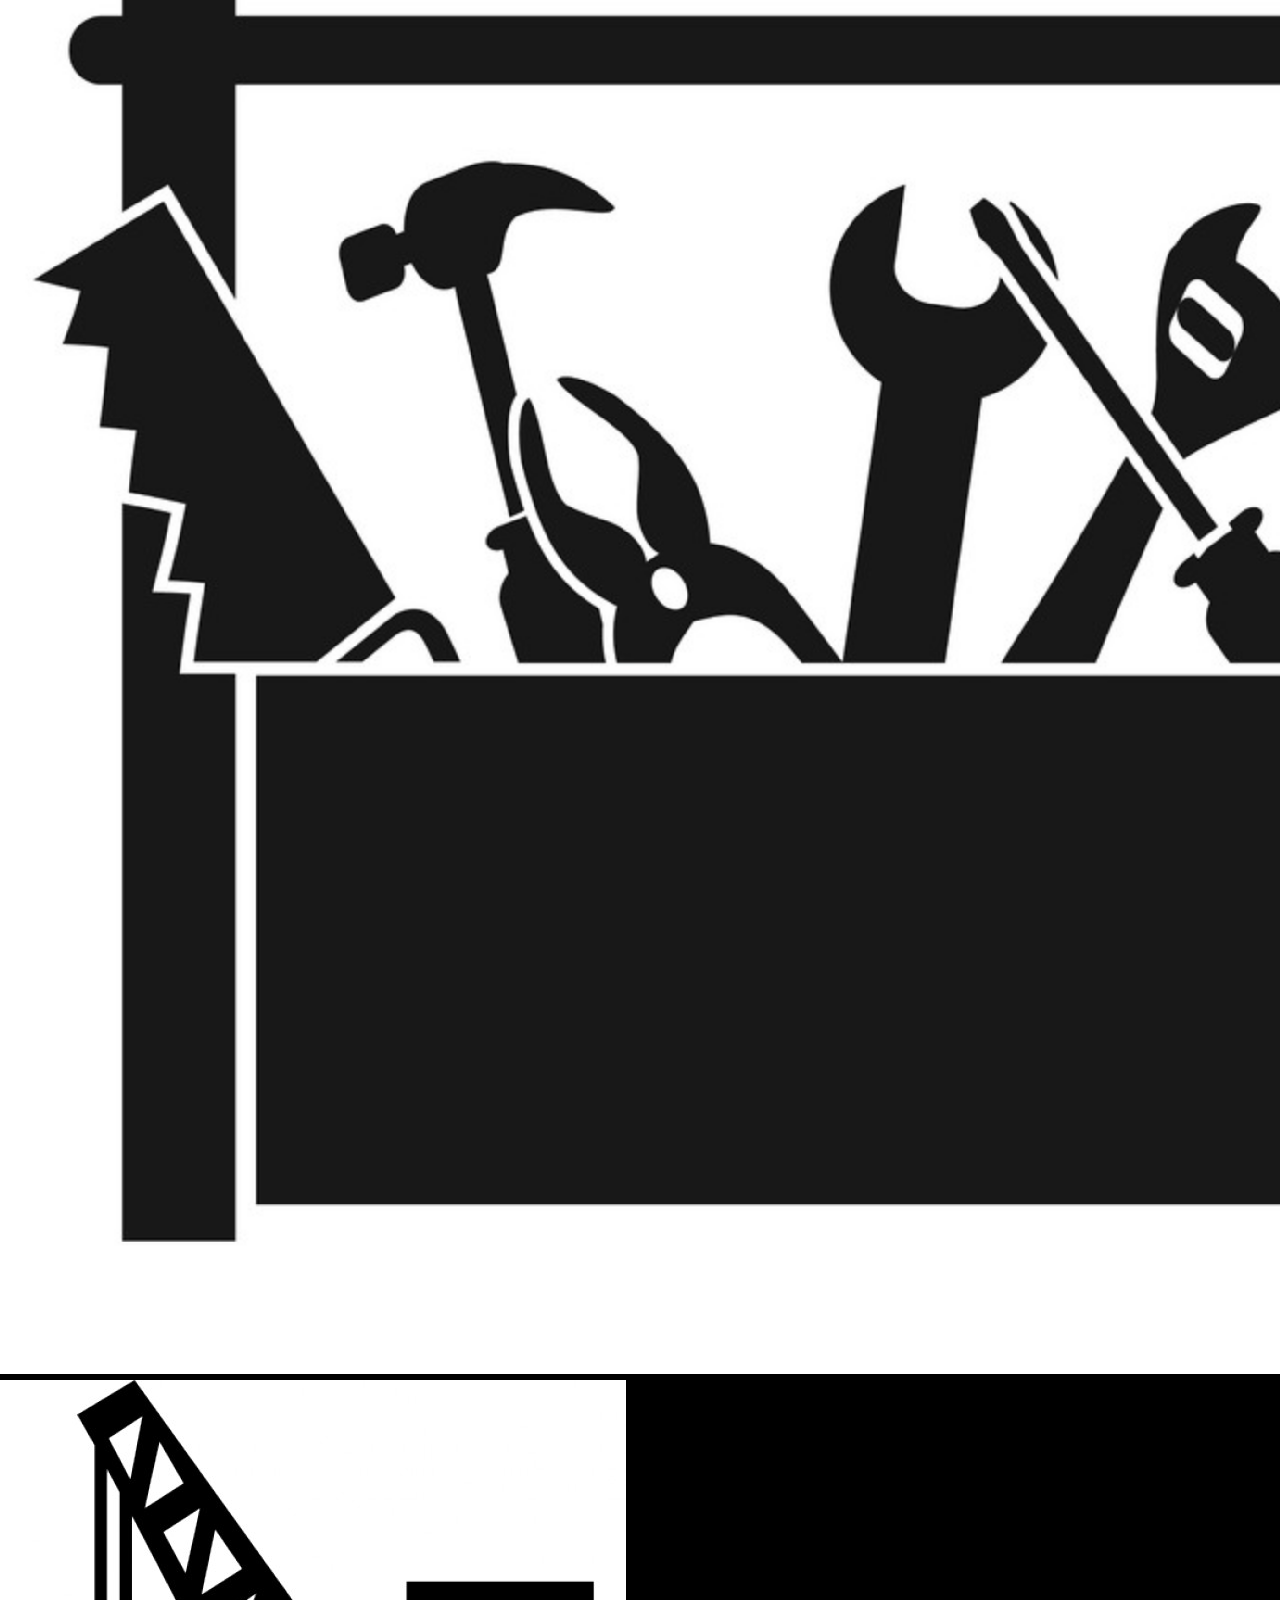
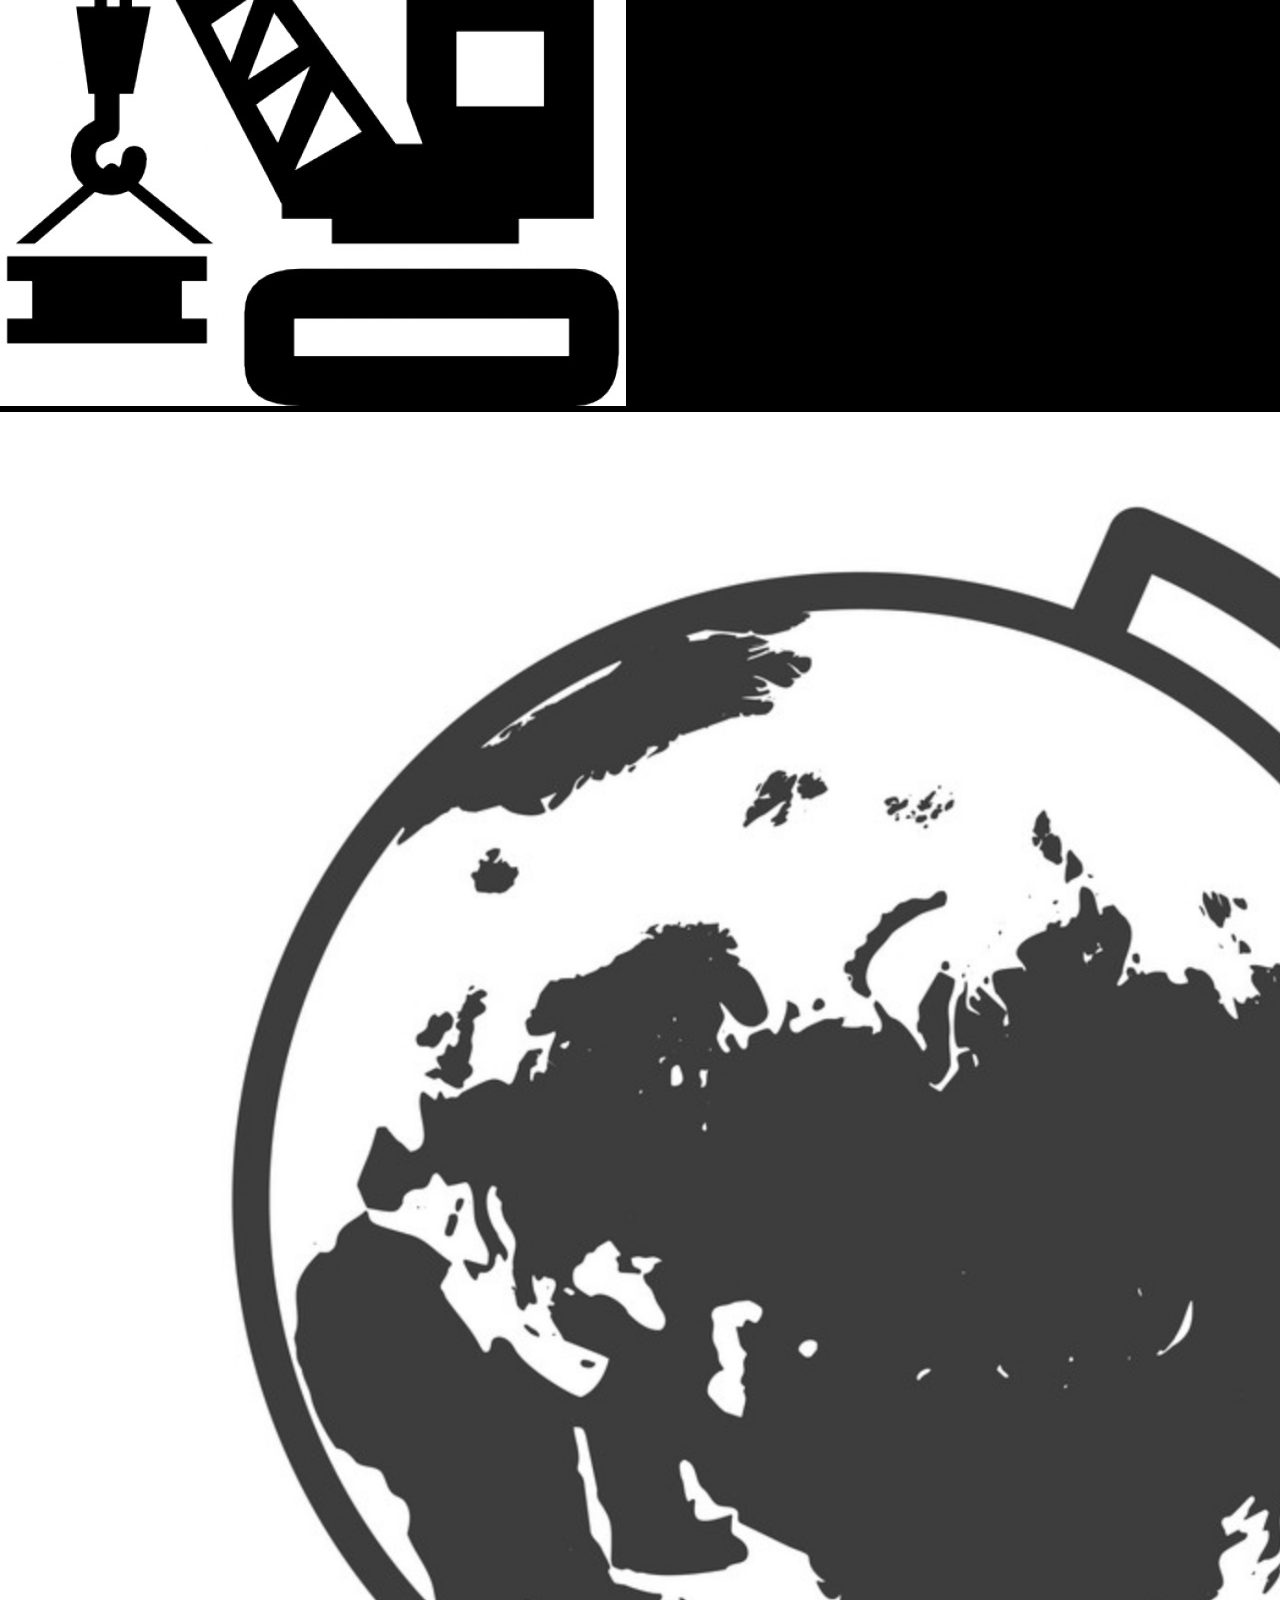
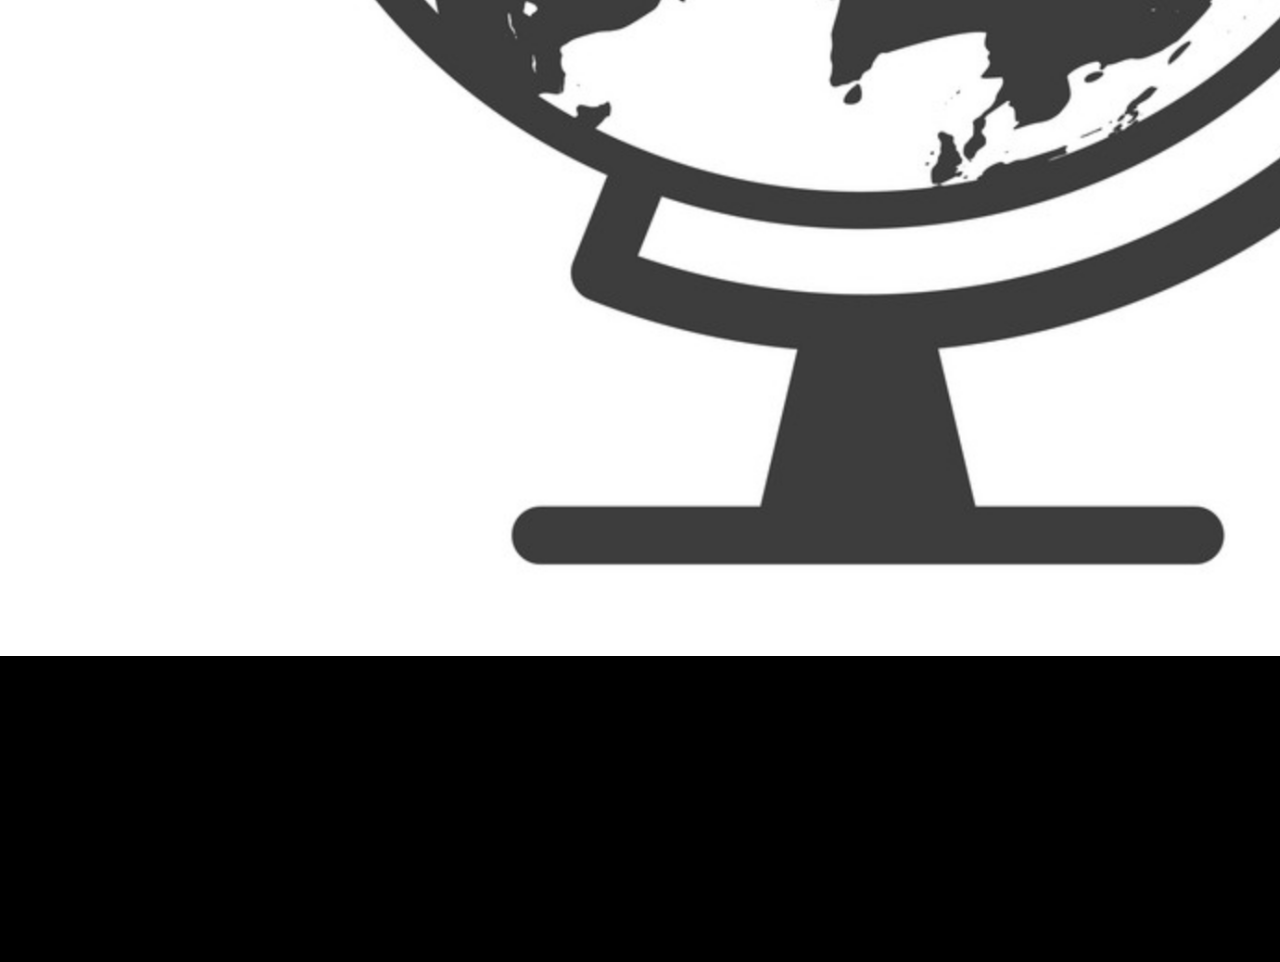
==== commit 60ed4ce4: "update" ====
--- a/index.html
+++ b/index.html
@@ -9,27 +9,35 @@
         <meta http-equiv="content-type" content="text/html; charset=UTF-8">
         <meta name="viewport" content="width=device-width, initial-scale=1.0" />
         <script src="https://ajax.googleapis.com/ajax/libs/jquery/1.11.0/jquery.min.js"></script>
+        <script src="https://d3js.org/d3.v4.min.js"></script>
         <script src="scripts/parallax.min.js"></script>
         <link href="https://fonts.googleapis.com/css?family=Cardo:400,700|Oswald" rel="stylesheet">
         <link rel="stylesheet" href="https://stackpath.bootstrapcdn.com/bootstrap/4.1.3/css/bootstrap.min.css" integrity="sha384-MCw98/SFnGE8fJT3GXwEOngsV7Zt27NXFoaoApmYm81iuXoPkFOJwJ8ERdknLPMO" crossorigin="anonymous"></link>
         <link rel="stylesheet" href="styles/index.css"></link>
     </headers>
-    <body class="no-touch">
+    <body>
         
         <div id="main__container">
             <div id='background'>
                 <div class="background-parallax" data-parallax="scroll" data-z-index="1" data-image-src="static/main.jpg"></div>
                 <div class="overlay"></div>
                 <div class="title">
-                    <p><h1 style="font-size:100px;">Kelly "Scott" Sims</h1></p>
-                    <p><h3>The Moose <img src="static/moose.png" style='height:200px; width:200px'/></h3></p>
+                    <p><h1 style="font-size:6vw;">Kelly "Scott" Sims</h1></p>
+                    <p><h3 style="height:5vw">The Moose <img src="static/moose.png" style='height:5vw; width:5vw'/></h3></p>
                 </div>
                 <div id='contact'>
-                    <p><h3><a>Contact Me</a></h3></p>
+                    <a href="#open-modal"><h3 class='contact'>CONTACT ME</h3></a>
+                    <div id="open-modal" class="modal-window">
+                      <div>
+                        <a href="#modal-close" title="Close" class="modal-close">close &times;</a>
+                        <h1>CONTACT</h1>
+                        <div>EMAIL: Mooseburger1@msn.com </br> TEXT: Seven Five Seven - Six One Seven - Two Nine Seven Seven</div>
+                      </div>
+                    </div>
                 </div>
                 <div class="schools">
-                    <img class='um' src='static/olemiss.jpg' style='height:50px; width:50px; float:left'/>
-                    <img class='gt' src='static/gt.jpg' style='height:50px; width:50px; float:left'/>
+                    <img class='um' src='static/olemiss.png' style='height:8%; width:8%; float:right'/>
+                    <img class='gt' src='static/gt.png' style='height:10%; width:10%; float:right; padding-top:35px'/>
                 </div>
             </div>
         </div>
@@ -60,7 +68,7 @@
                   
               </div>
               <div class="col-lg-4">
-                  <a href='#'>
+                  <a href='https://moosescripts.s3-us-west-2.amazonaws.com/Resume.pdf'>
                       <div class='imgBox'>
                           <img class="d-block w-100 cloudinaryDynamicImage rounded" src="static/resume.png"  data-width="1600" data-height="900" data-html-width="100%" data-html-height="auto" data-crop="fill">
                           <div class="middle">
@@ -106,7 +114,7 @@
   
                 </div>
                 <div class="col-lg-4">
-                    <a href='#'>
+                    <a href='travel.html'>
                         <div class='imgBox'>
                              <img class="d-block w-100 cloudinaryDynamicImage rounded" src="static/globe.png"  data-width="1600" data-height="900" data-html-width="100%" data-html-height="auto" data-crop="fill">
                              <div class="middle">
@@ -119,7 +127,12 @@
               </div>
           </div>
         
+
+          <div id="vis" style='padding-top: 300px;'></div>
         
+
+
+          <script src='scripts/skills.js'></script>
     </body>
     
 </html>--- a/styles/index.css
+++ b/styles/index.css
@@ -34,7 +34,7 @@
     z-index:3;
     color:white;
     position: absolute;
-    top:40%;
+    top:20%;
     left:20%;
 }
 
@@ -59,8 +59,8 @@
 .schools{
     z-index: 4;
     position: absolute;
-    bottom:10%;
-    right:10%
+    bottom:1%;
+    right:1%
 }
 
 
@@ -76,7 +76,7 @@
 
 .imgBox{
     opacity:1;
-    transition: .5s ease;
+    transition: .3s ease;
     backface-visibility: hidden;
 }
 
@@ -85,12 +85,12 @@
   -moz-box-shadow: 0 0 40px #ccc;
   -webkit-box-shadow: 0 0 40px #ccc;
   box-shadow: 0 0 40px #ccc;
-  opacity:0.8;
+  /* opacity:0.8; */
 
 }
 
 .middle{
-    transition: .5s ease;
+    transition: .3s ease;
     opacity: 0;
     position: absolute;
     top: 50%;
@@ -105,9 +105,74 @@
 }
 
 .hoverText {
-    background-color:#4CAF50;
+    background-color:rgba(76, 144, 201, 0.9);
     color:white;
     font-size:50px;
     padding: 16px 32px;
     z-index:999;
-}+}
+
+.modal-window {
+    position: fixed;
+    background-color: rgba(200, 200, 200, 0.75);
+    top: 0;
+    right: 0;
+    bottom: 0;
+    left: 0;
+    z-index: 999;
+    opacity: 0;
+    pointer-events: none;
+    -webkit-transition: all 0.3s;
+    -moz-transition: all 0.3s;
+    transition: all 0.3s;
+  }
+  
+  .modal-window:target {
+    opacity: 1;
+    pointer-events: auto;
+  }
+  
+  .modal-window>div {
+    width: 600px;
+    position: relative;
+    margin: 10% auto;
+    padding: 2rem;
+    background: #fff;
+    color: #444;
+  }
+  
+  .modal-window header {
+    font-weight: bold;
+  }
+  
+  .modal-close {
+    color: #aaa;
+    line-height: 50px;
+    font-size: 80%;
+    position: absolute;
+    right: 0;
+    text-align: center;
+    top: 0;
+    width: 70px;
+    text-decoration: none;
+  }
+  
+  .modal-close:hover {
+    color: #000;
+  }
+  
+  .modal-window h1 {
+    font-size: 150%;
+    margin: 0 0 15px;
+  }
+
+
+  .contact{
+      color:white;
+  }
+
+
+  #map{
+      height:100vh;
+      width:100vw;
+  }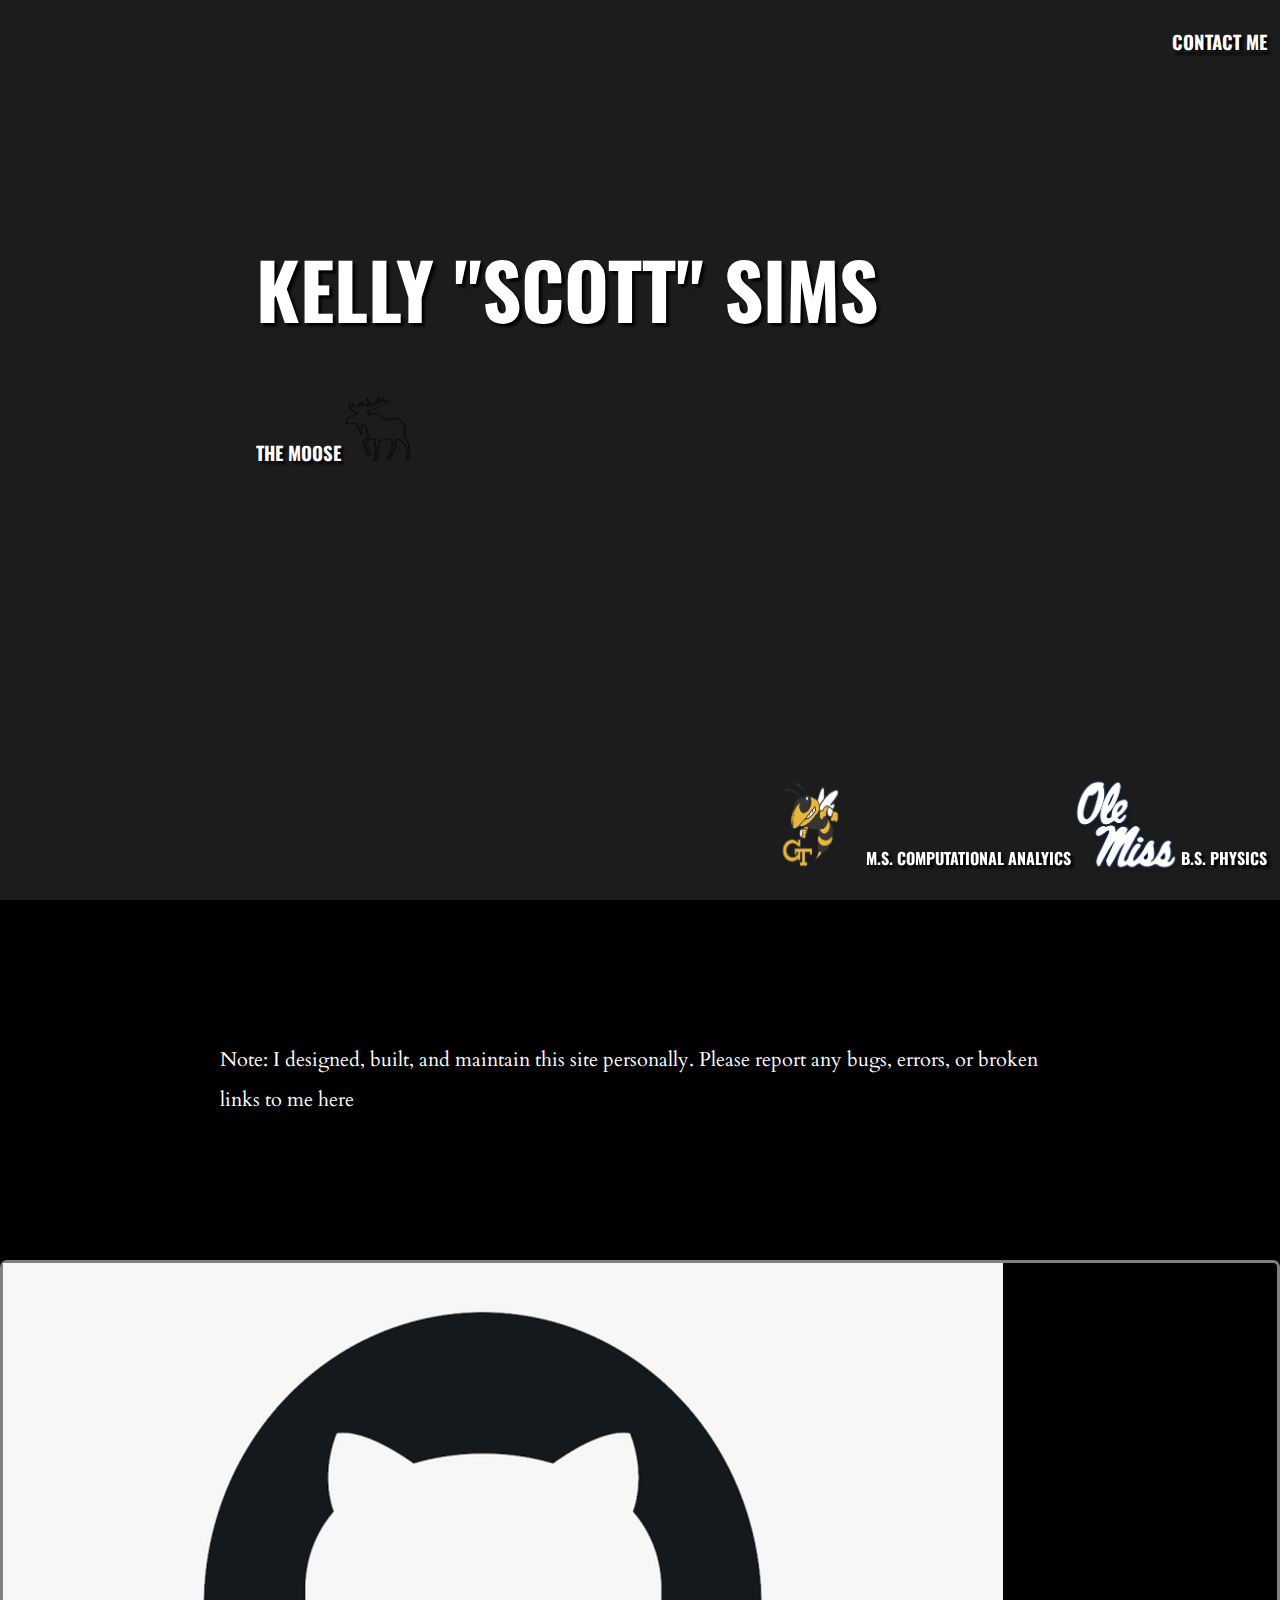
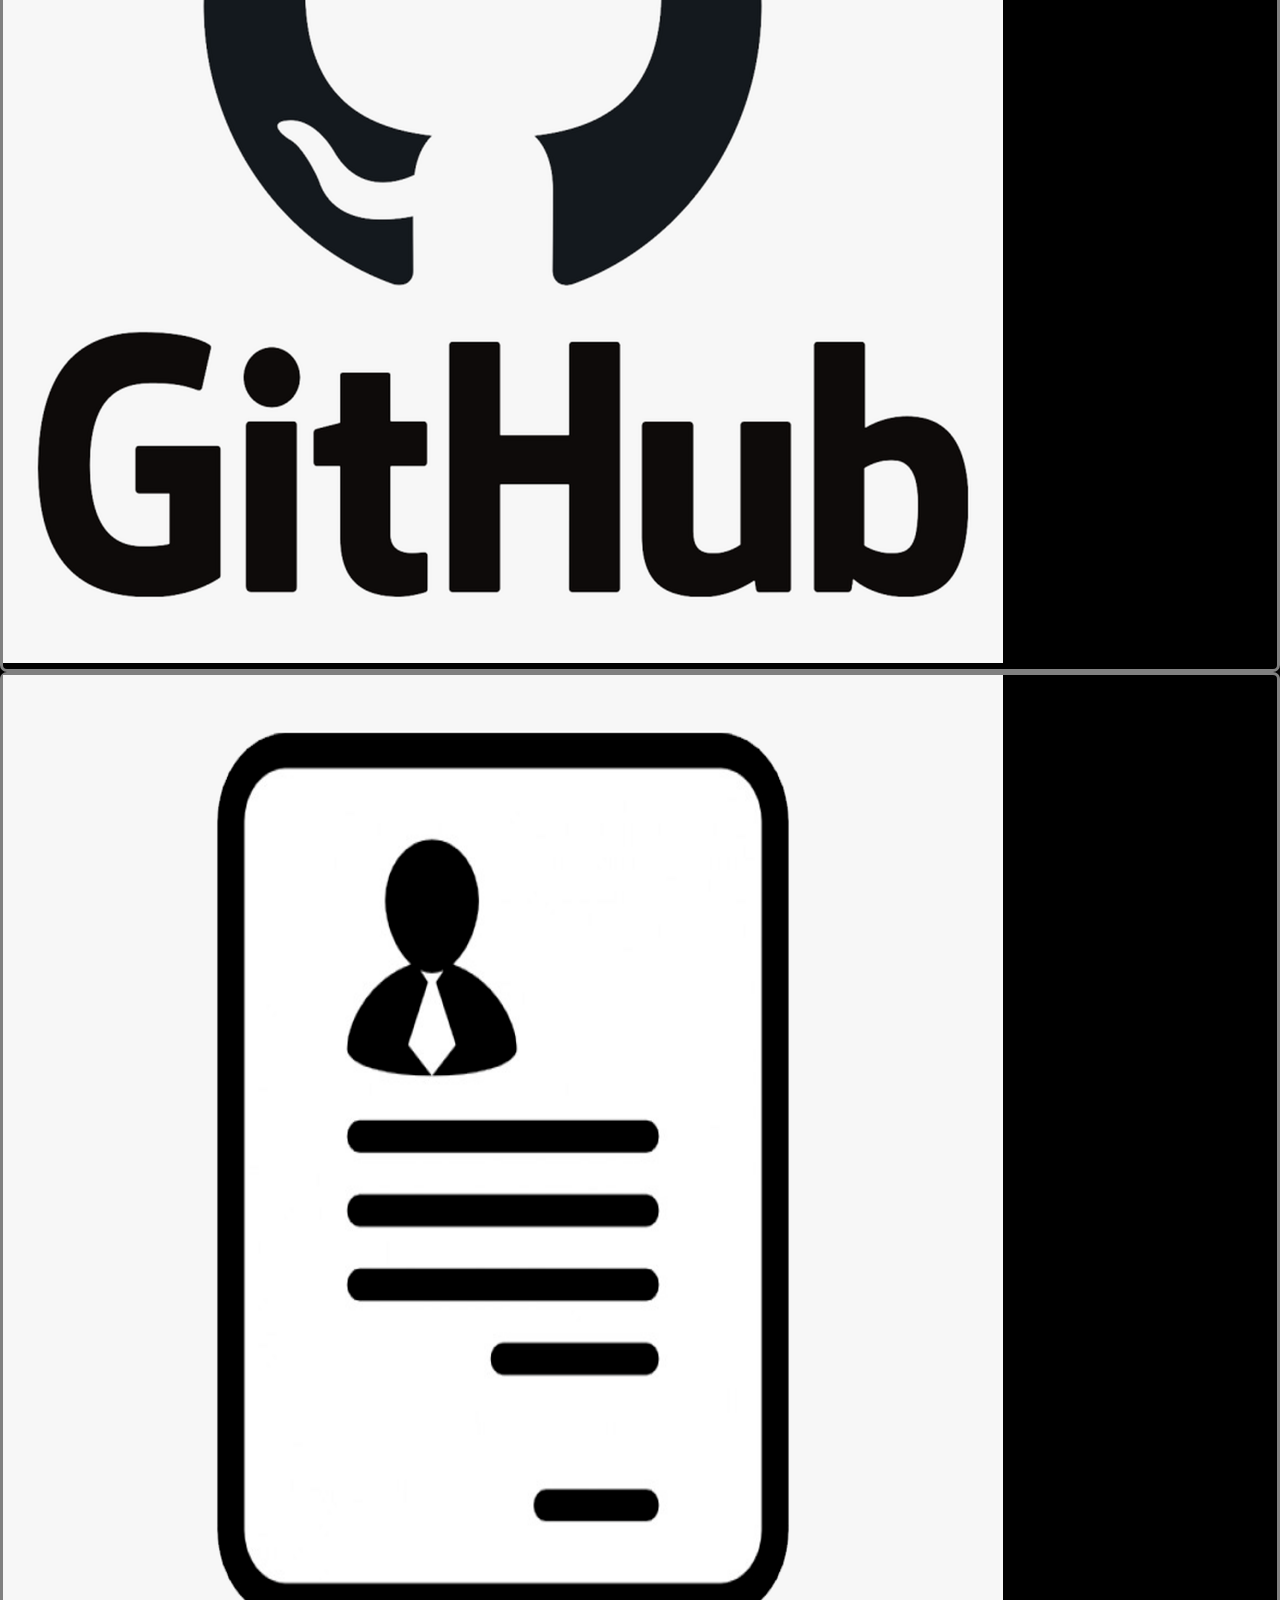
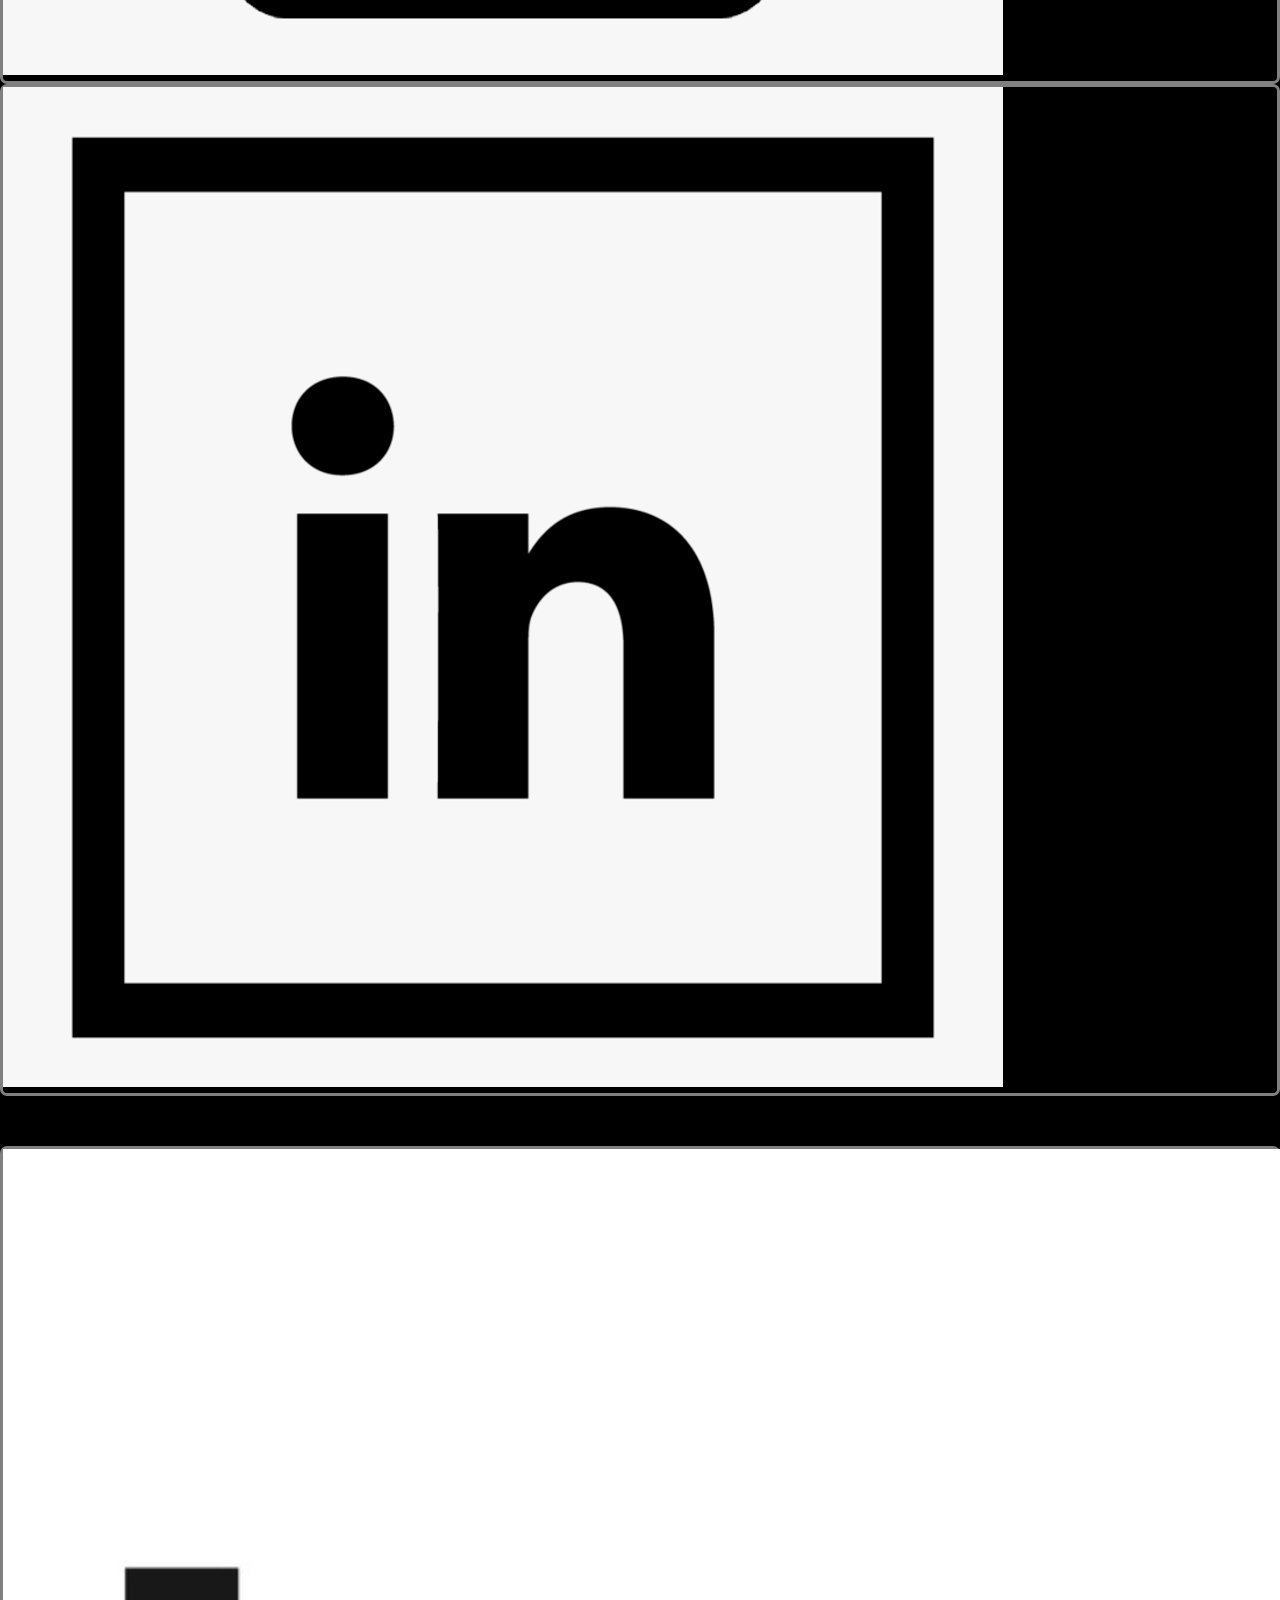
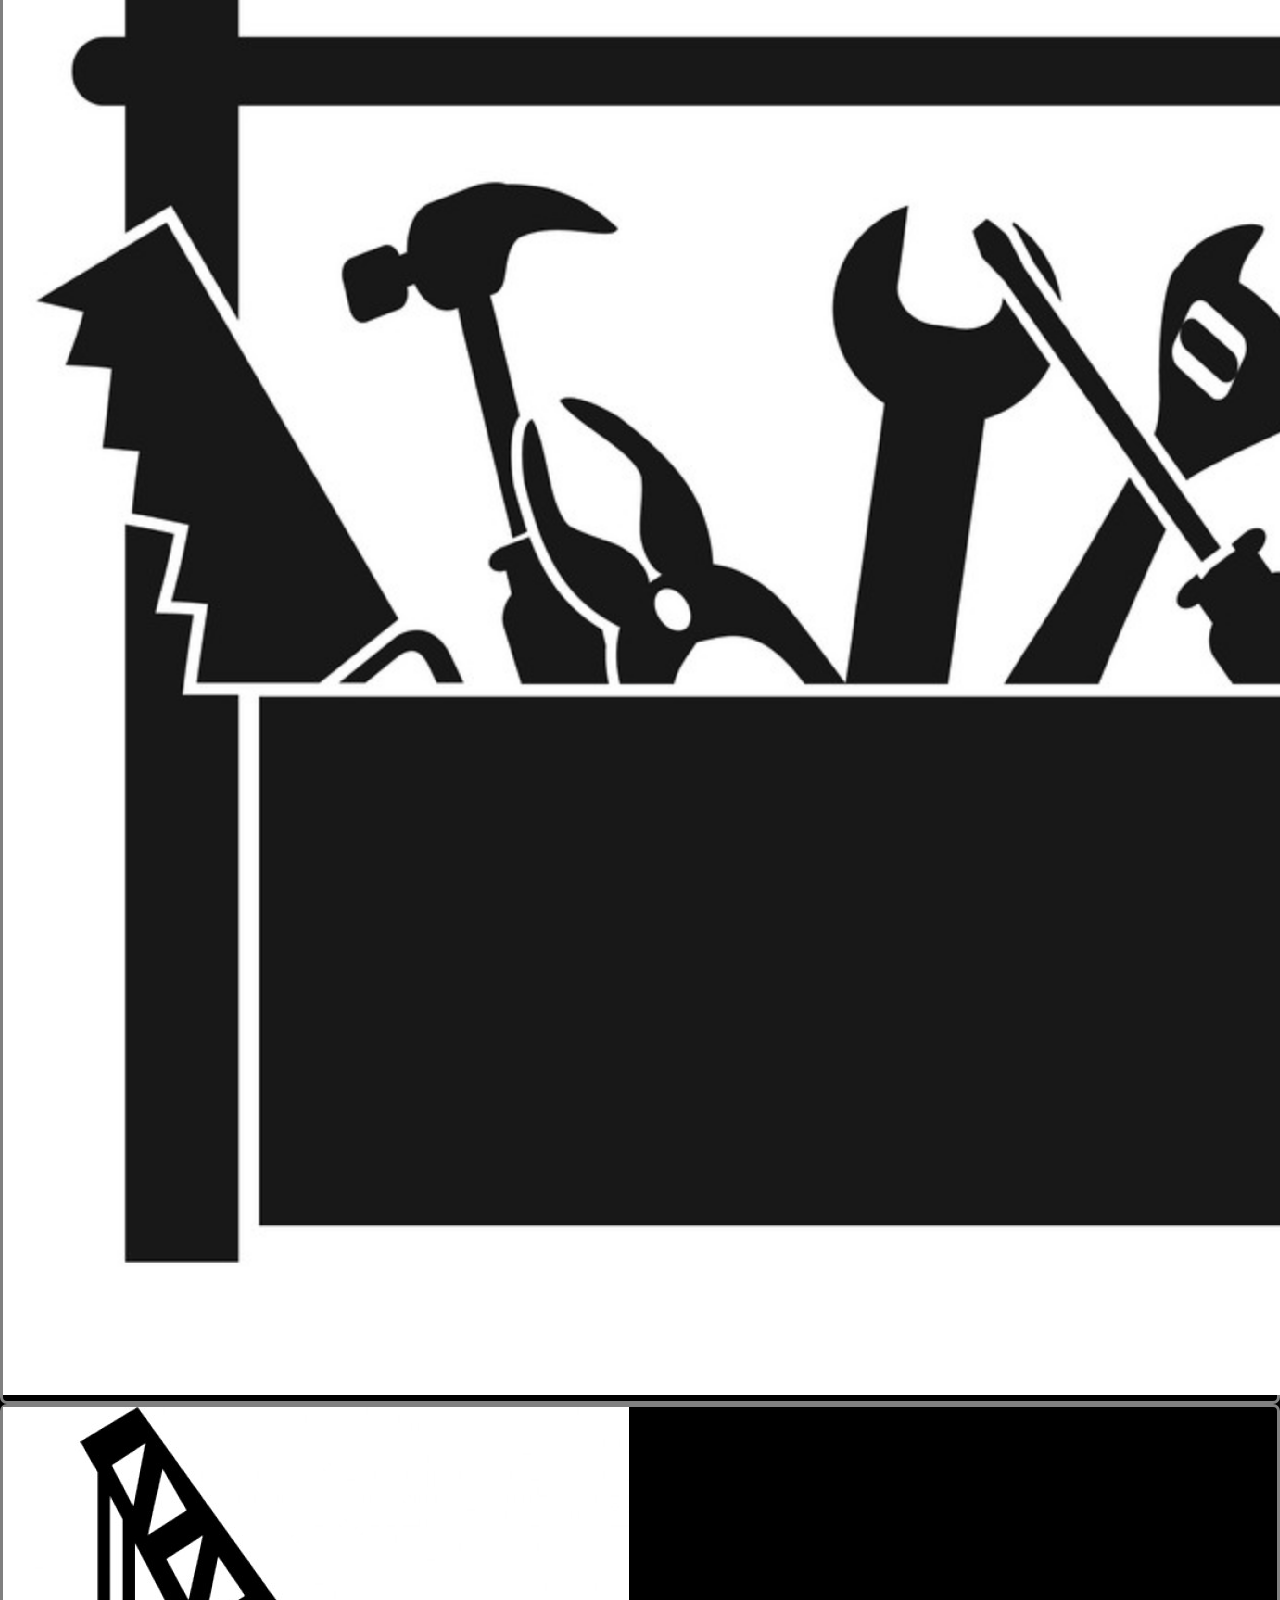
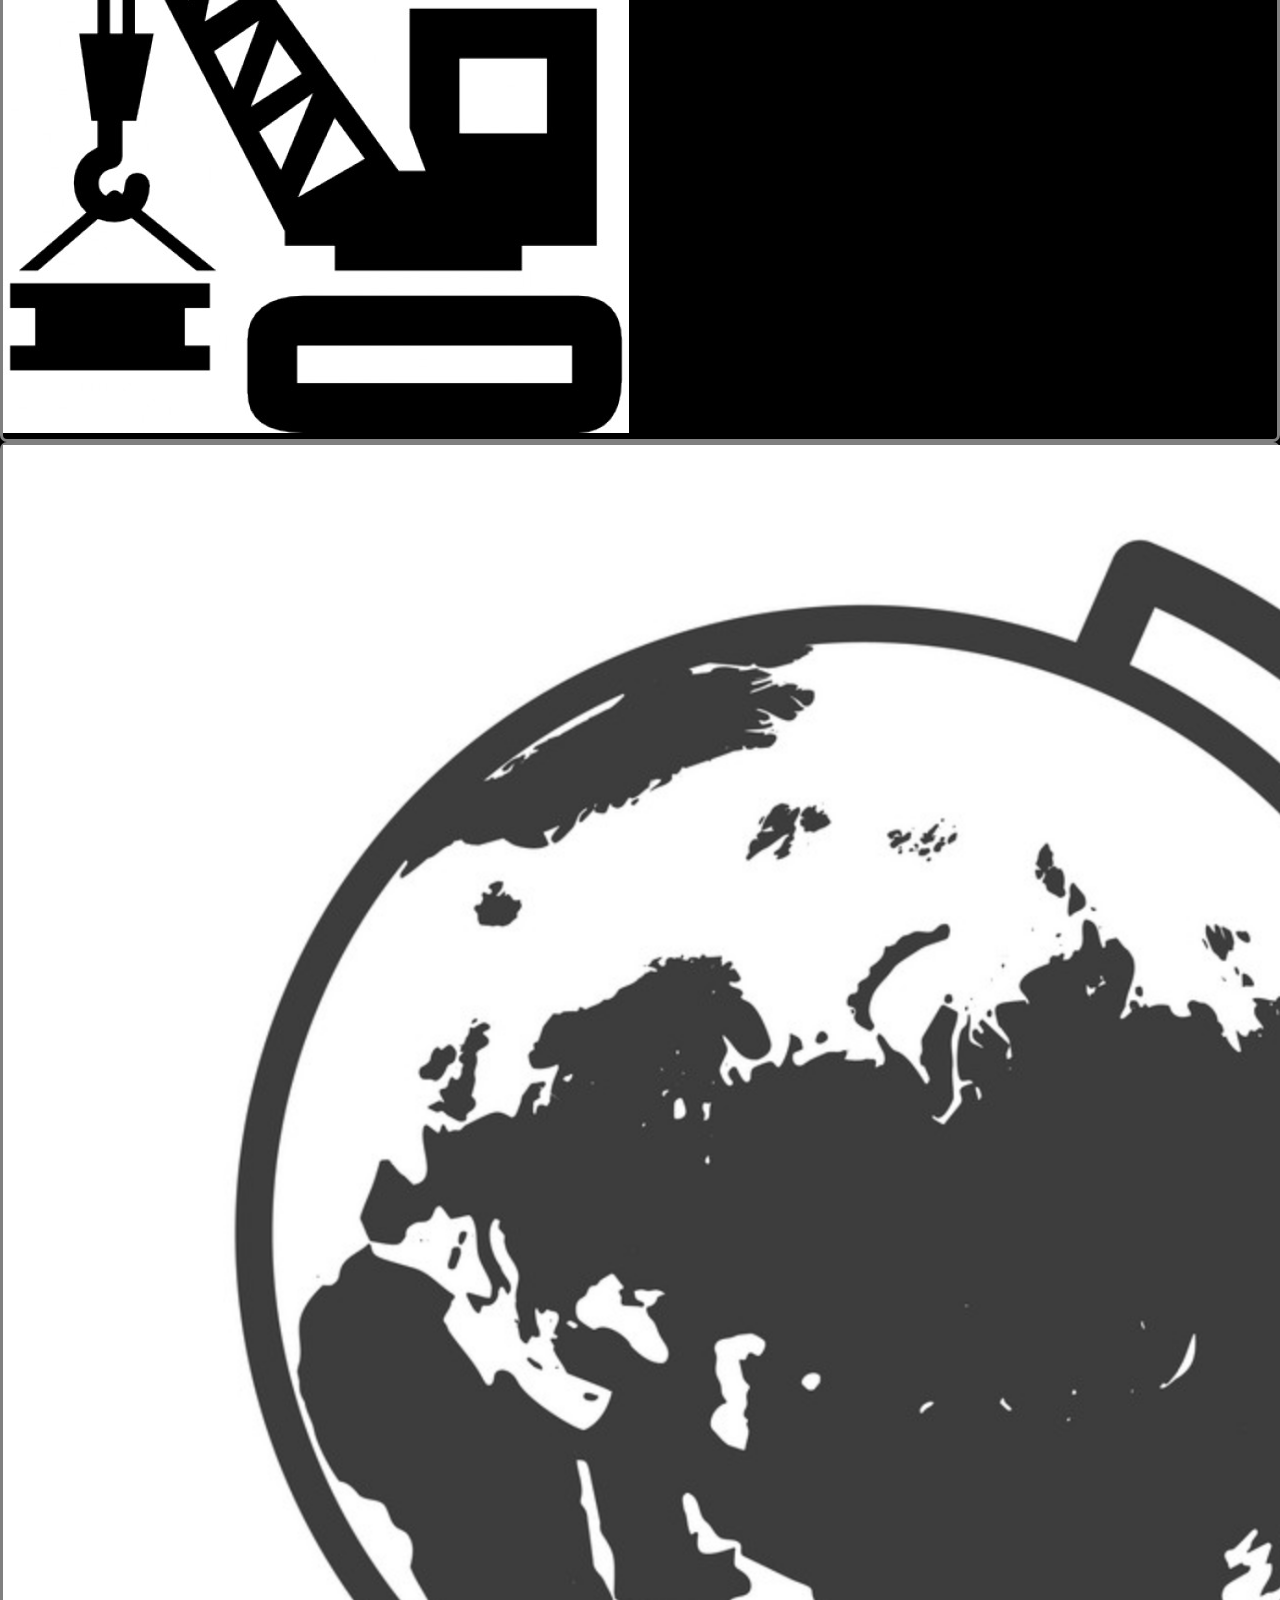
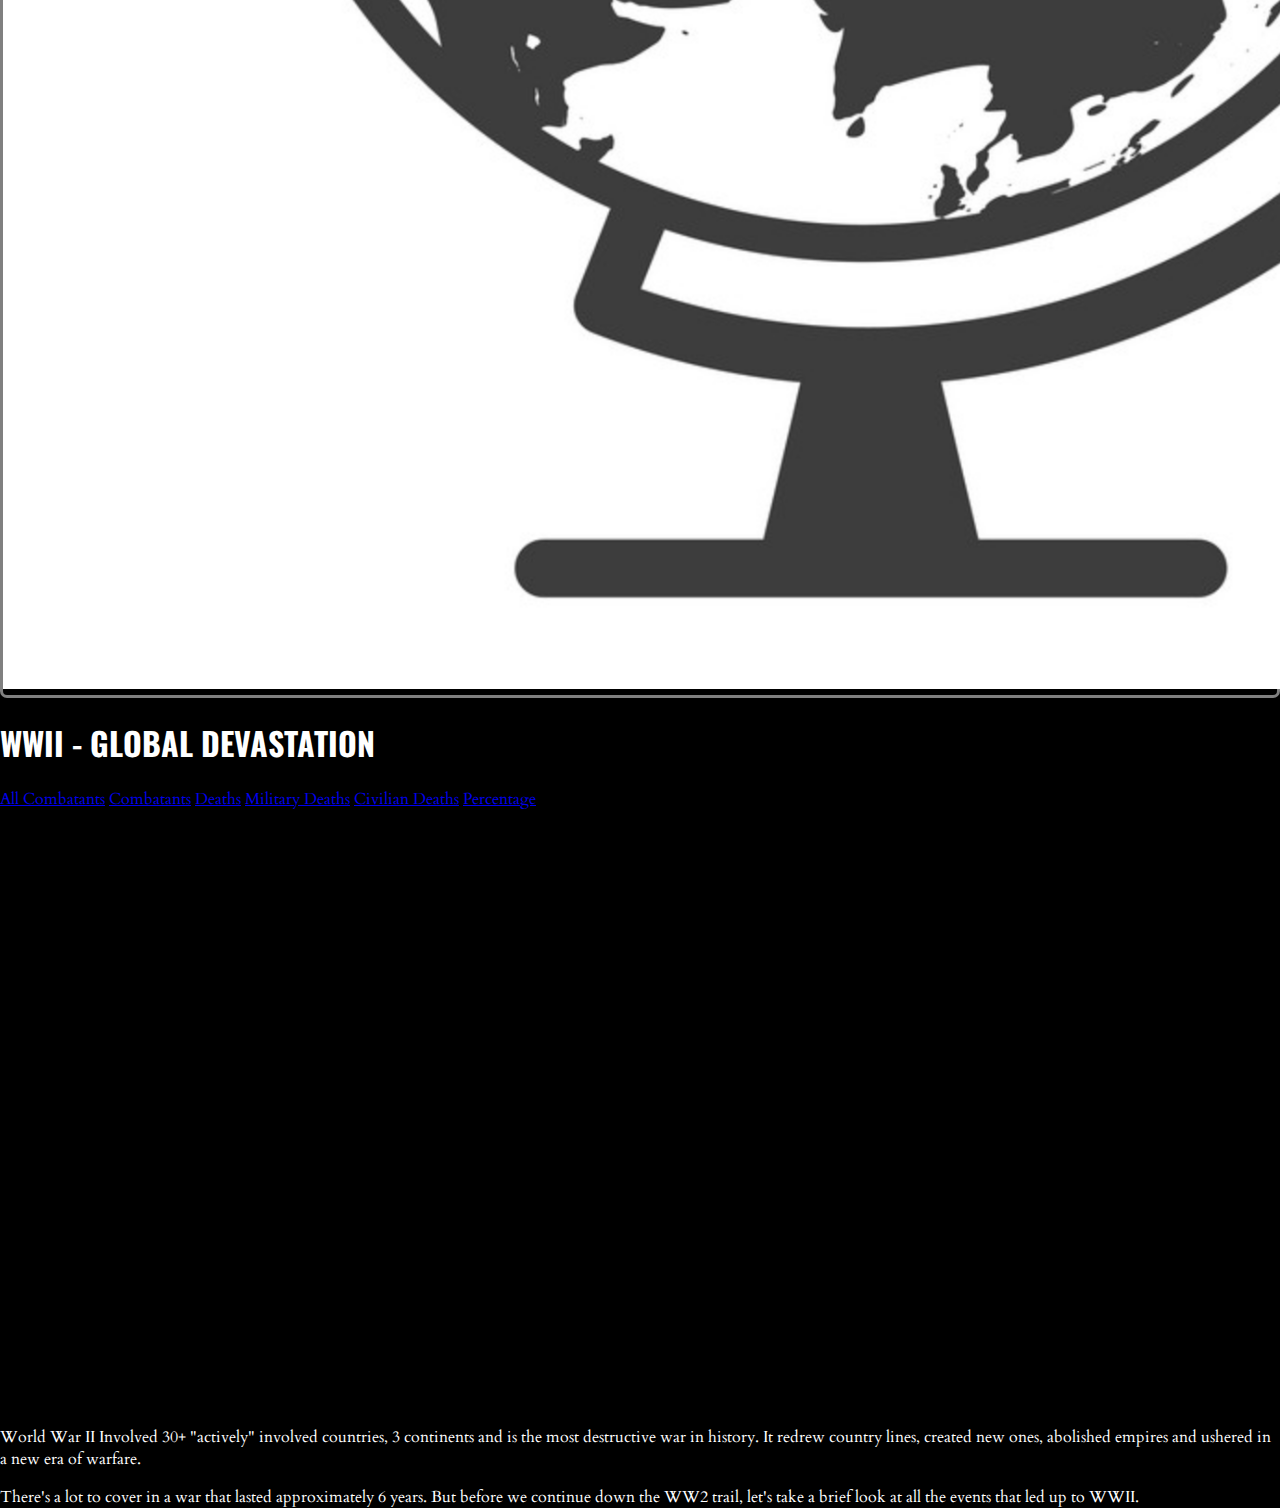
==== commit 5086118b: "update" ====
--- a/index.html
+++ b/index.html
@@ -36,8 +36,18 @@
                     </div>
                 </div>
                 <div class="schools">
-                    <img class='um' src='static/olemiss.png' style='height:8%; width:8%; float:right'/>
-                    <img class='gt' src='static/gt.png' style='height:10%; width:10%; float:right; padding-top:35px'/>
+                    <div>
+                        <a class='no_underline' href='https://physics.olemiss.edu/'>
+                            <h4 style='float:right; padding-top:5%'>B.S. Physics</h3>
+                            <img class='um' src='static/olemiss.png' style='height:10%; width:10%; float:right'/>
+                        </a>
+                    </div>
+                    <div>
+                        <a class='no_underline' href='https://pe.gatech.edu/degrees/analytics'>
+                            <h4 style="float:right; padding-top:5%">M.S. Computational Analyics</h3>
+                            <img class='gt' src='static/gt.png' style='height:10%; width:10%; float:right;'/>
+                        </a>
+                    </div>
                 </div>
             </div>
         </div>
@@ -128,7 +138,31 @@
           </div>
         
 
-          <div id="vis" style='padding-top: 300px;'></div>
+        
+
+
+
+          <div id='here' class="container" style="vertical-align:center">
+            <h1 style="position:relative; left:100; color:white">WWII - GLOBAL DEVASTATION</h1>
+            <div id="toolbar" style="position:relative;left:100">
+                <a href="#here" id="all" class="button active">All Combatants</a>
+                <a href="#here" id="side" class="button">Combatants</a>
+                <a href="#here" id="deaths" class="button">Deaths</a>
+                <a href="#here" id="milDeaths" class="button">Military Deaths</a>
+                <a href="#here" id="civDeaths" class="button">Civilian Deaths</a>
+                <a href="#here" id="percentage" class="button">Percentage</a>
+            </div>
+            <div style=" height:100%">
+                
+                <div id="vis" style='position:relative; top:30;right:100; width: 100%'></div>
+                <div id="forceText" style='height:20%;vertical-align:center;color:white;position:relative; top:-80; width:100%; font-size:20'><p class='introduction'>World War II Involved 30+ "actively" involved countries, 3 continents and is the most destructive war in history. It redrew country lines, created new ones, abolished empires and ushered in a new era of warfare.</p></div>
+            </div>
+            <div class="intro_text" style="vertical-align: center">
+                <p class="introduction">There's a lot to cover in a war that lasted approximately 6 years. But before we continue down the WW2 trail, let's take a brief look at all the events that led up to WWII.</p>
+            </div>
+        </div>
+
+    </div>
         
 
 
--- a/styles/index.css
+++ b/styles/index.css
@@ -19,7 +19,14 @@
     
 }
 
-
+h1, h3, h4{
+    text-shadow: 3px 3px 3px rgba(0,0,0,1);
+}
+
+a.no_underline{ 
+    text-decoration: none; 
+    color:white;
+} 
 .overlay{
     height:100vh;
     width:100%;
@@ -78,6 +85,8 @@
     opacity:1;
     transition: .3s ease;
     backface-visibility: hidden;
+    border:solid gray 0.2rem;
+    border-radius: 7px;
 }
 
 .imgBox:hover
@@ -175,4 +184,58 @@
   #map{
       height:100vh;
       width:100vw;
-  }+  }
+
+
+
+  #vis {
+    width: 940px;
+    height: 600px;
+    clear: both;
+    margin-bottom: 10px;
+  }
+  
+  #toolbar {
+    margin-top: 10px;
+  }
+  
+  .year {
+    font-size: 21px;
+    fill: #aaa;
+    cursor: default;
+  }
+  
+  .tooltip {
+      position: absolute;
+      top: 100px;
+      left: 100px;
+    -moz-border-radius:5px;
+      border-radius: 5px;
+    border: 2px solid #000;
+    background: #fff;
+      opacity: .9;
+    color: black;
+      padding: 10px;
+      width: 300px;
+      font-size: 12px;
+      z-index: 10;
+  }
+  
+  .tooltip .title {
+      font-size: 13px;
+  }
+  
+  .tooltip .name {
+    font-weight:bold;
+  }
+  
+  .footer {
+    text-align: center;
+  }
+ 
+ 
+ g.tick.text{
+   color:white;
+   font-size:50px;
+ }
+
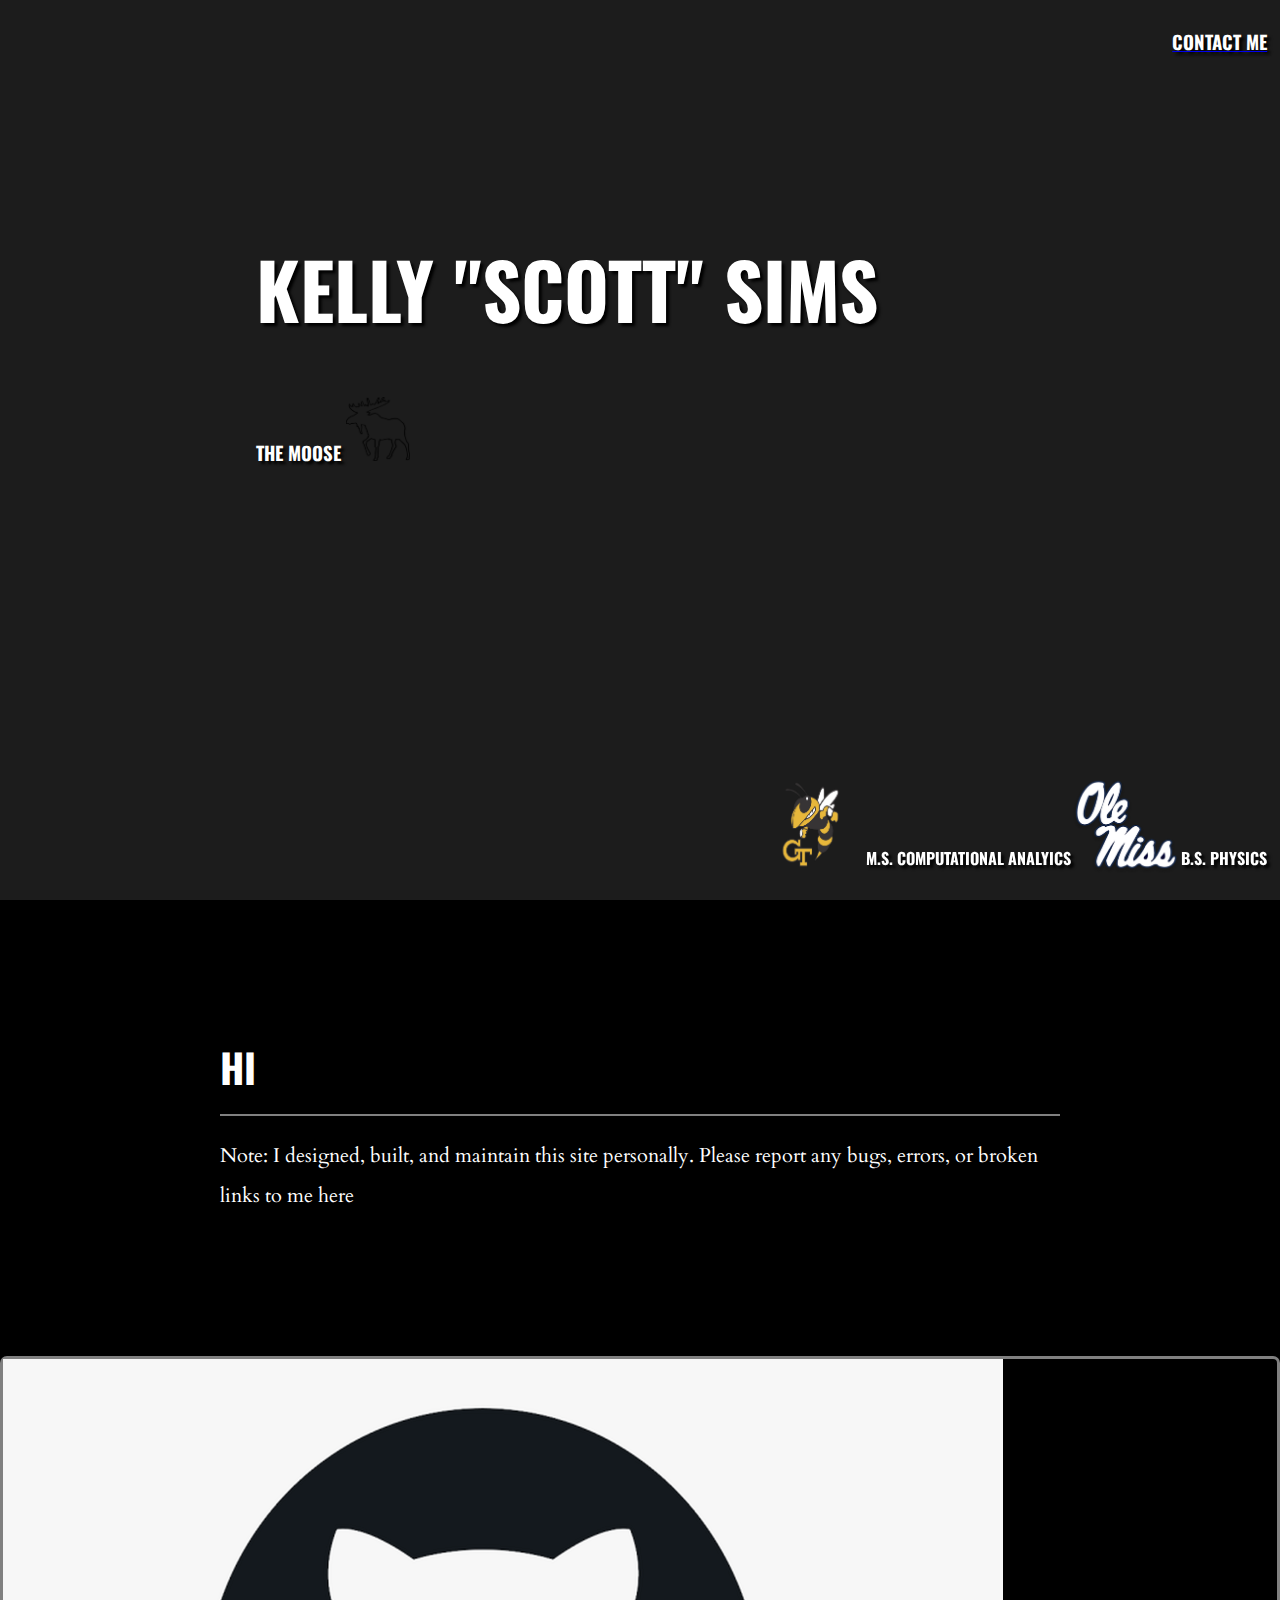
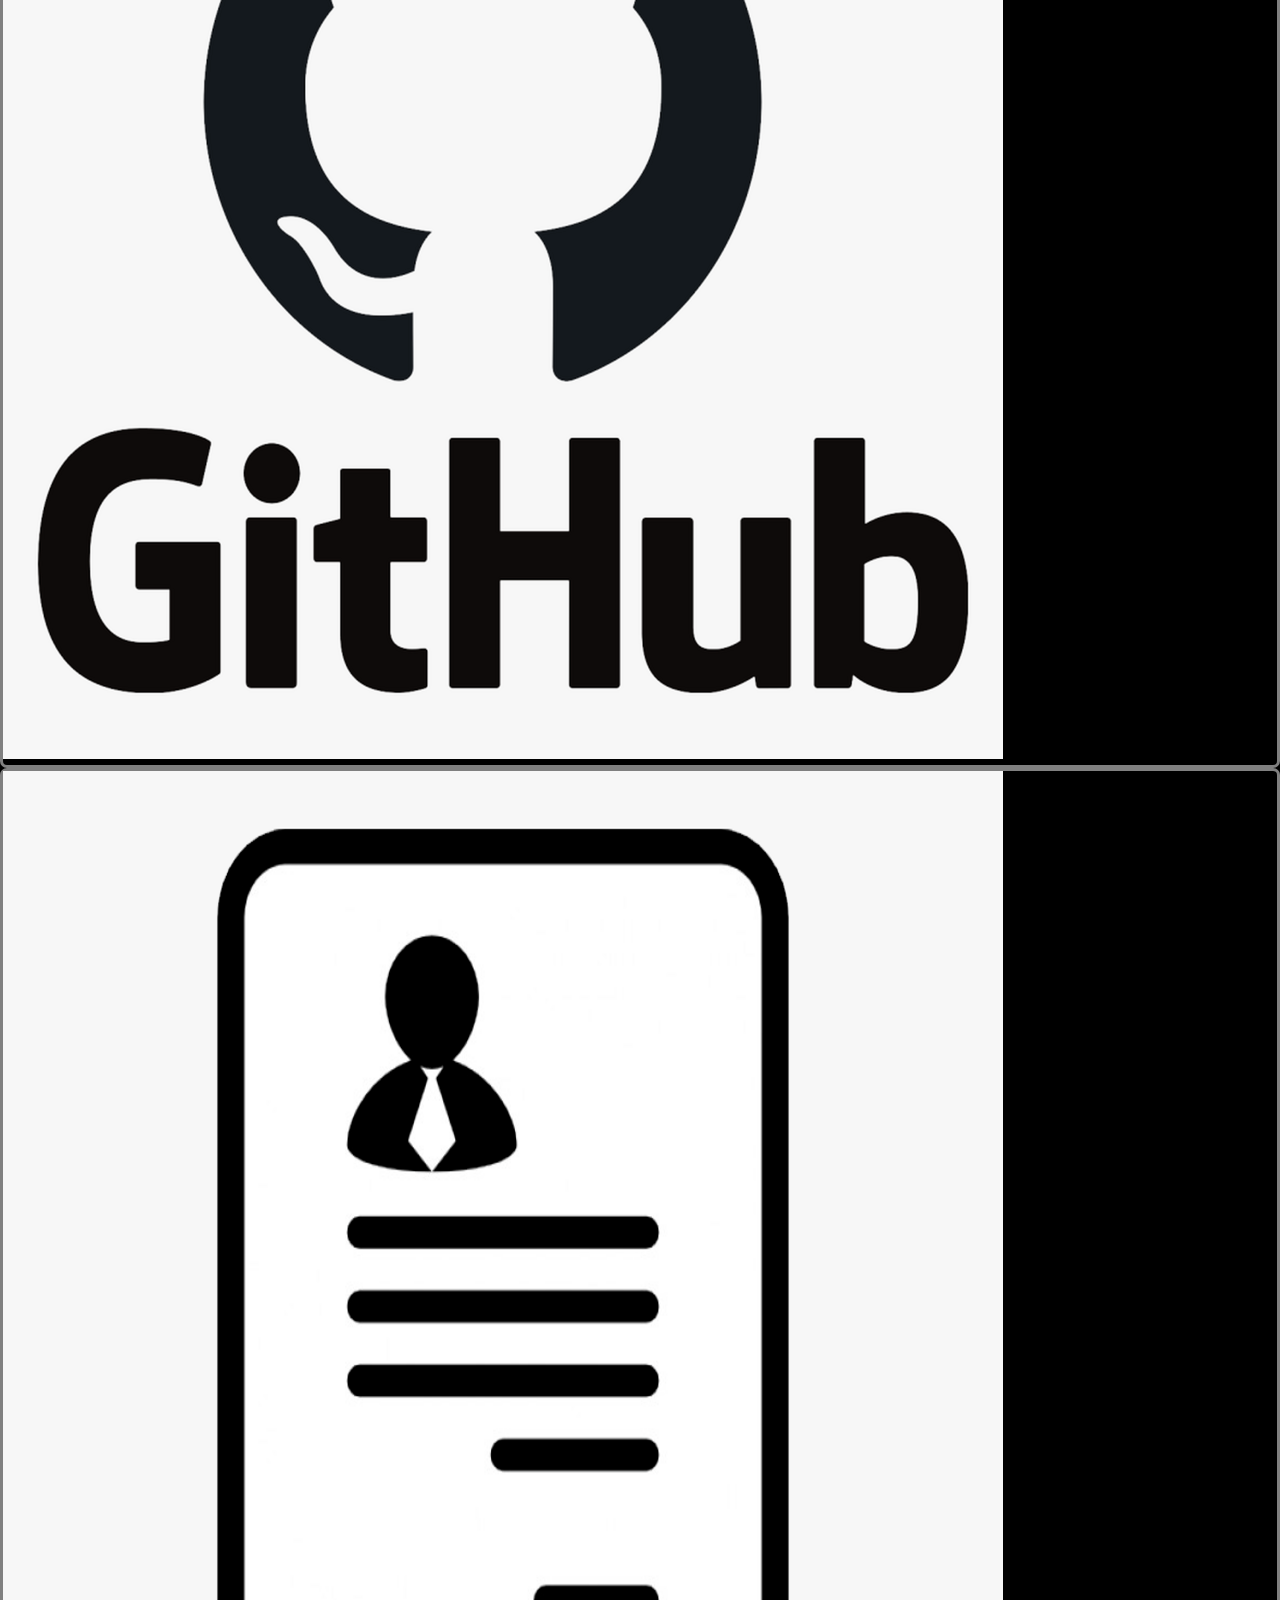
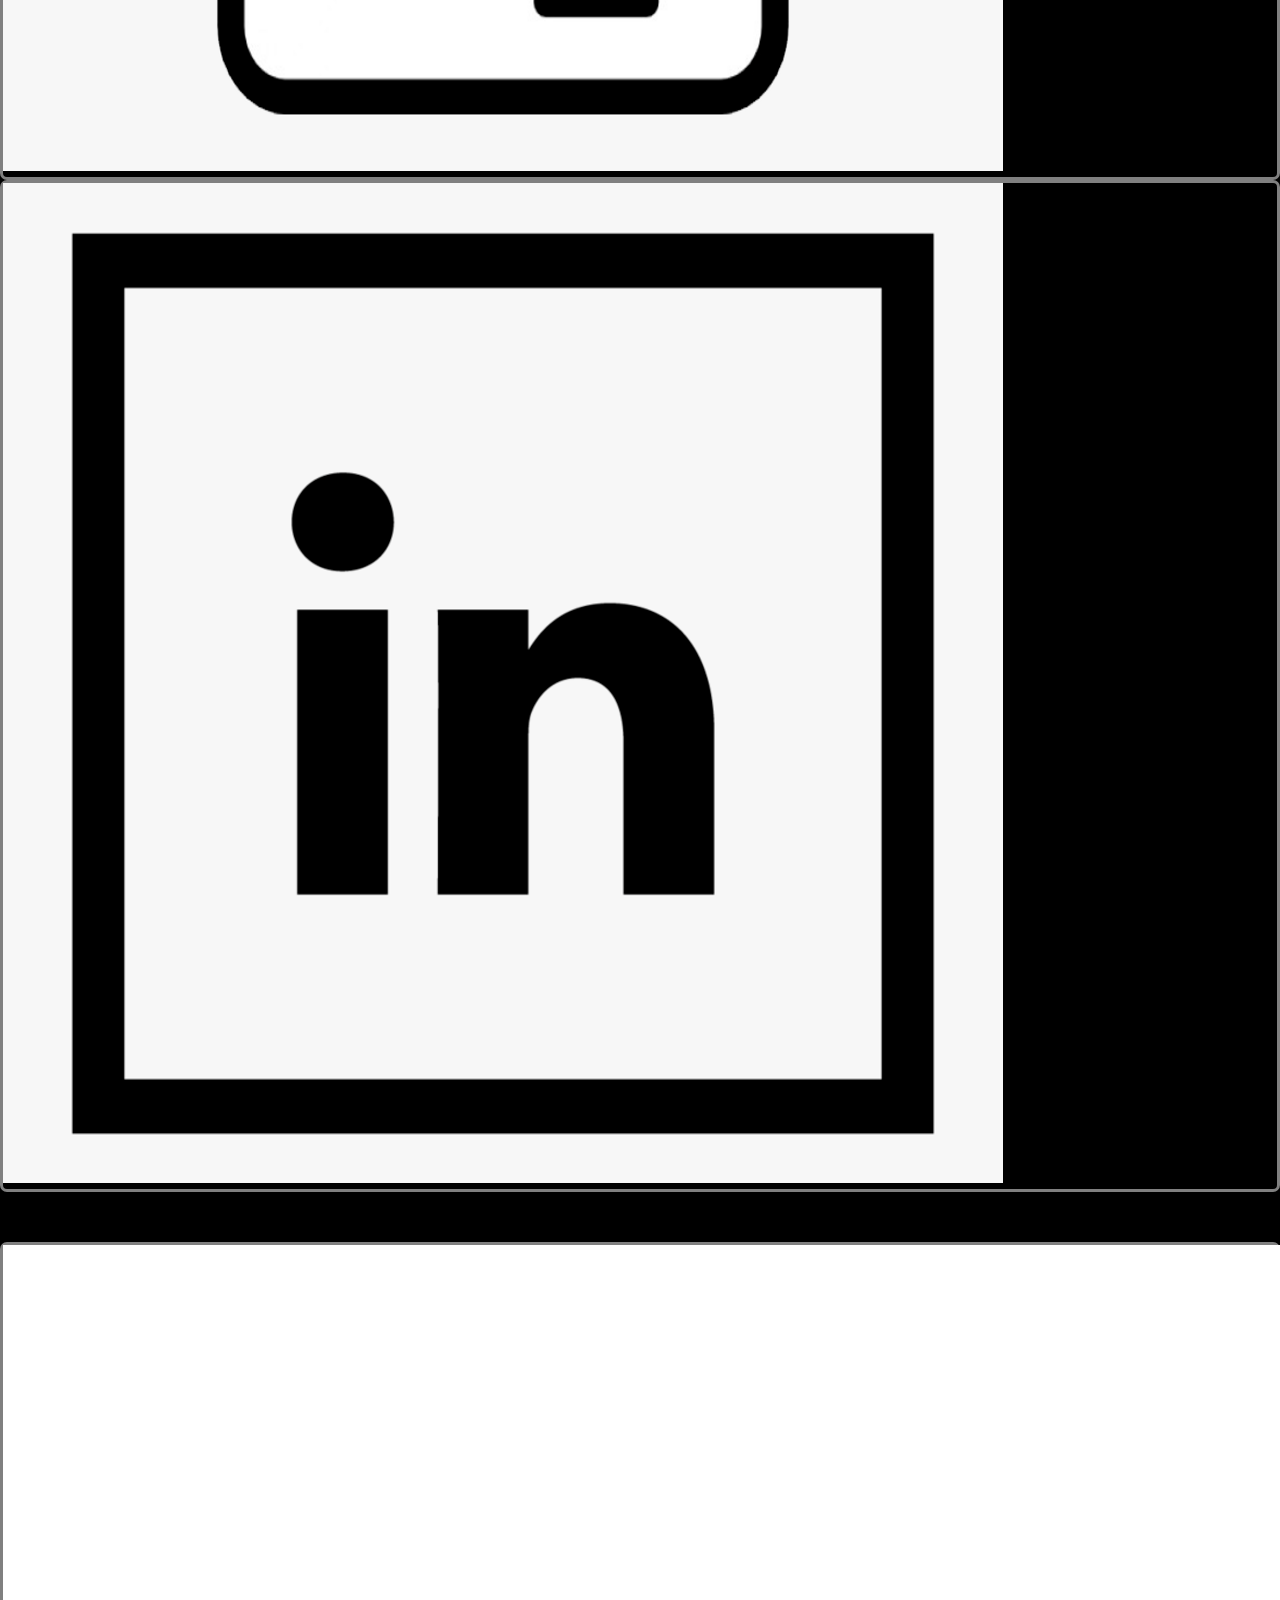
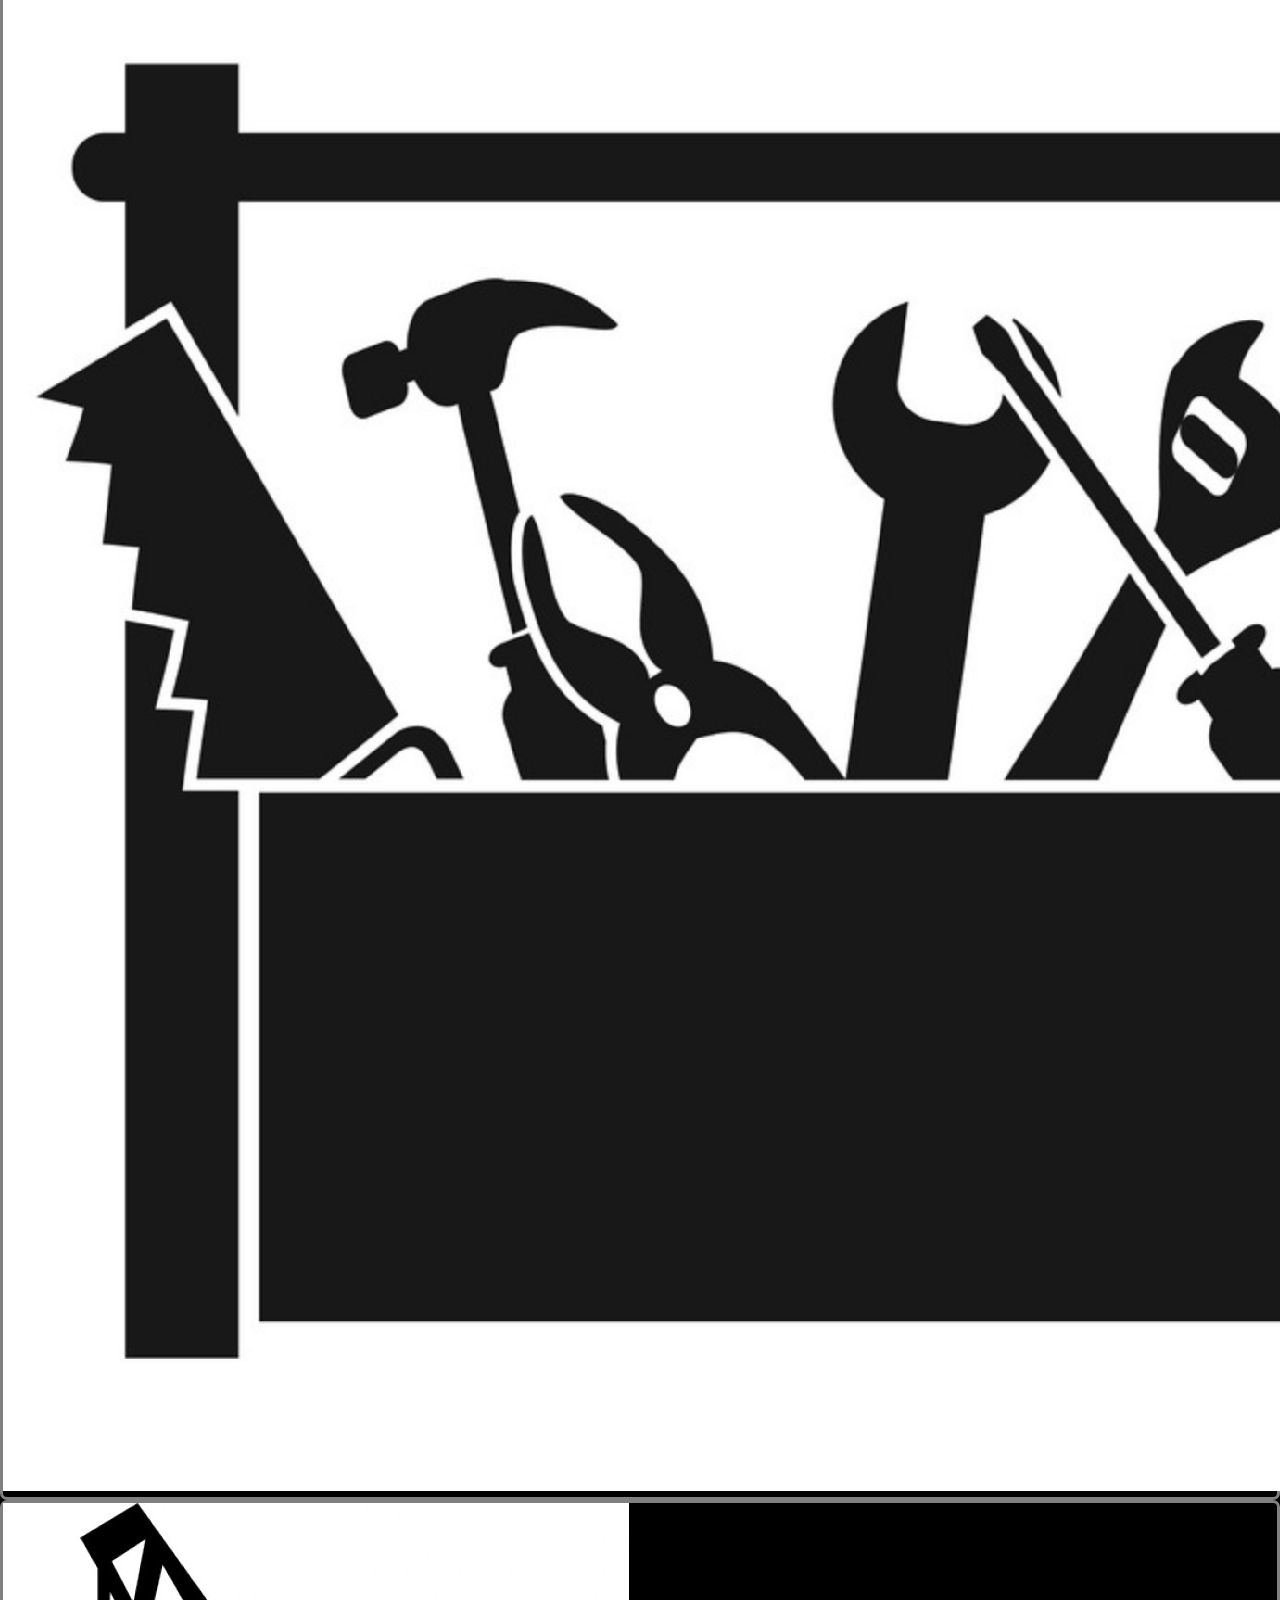
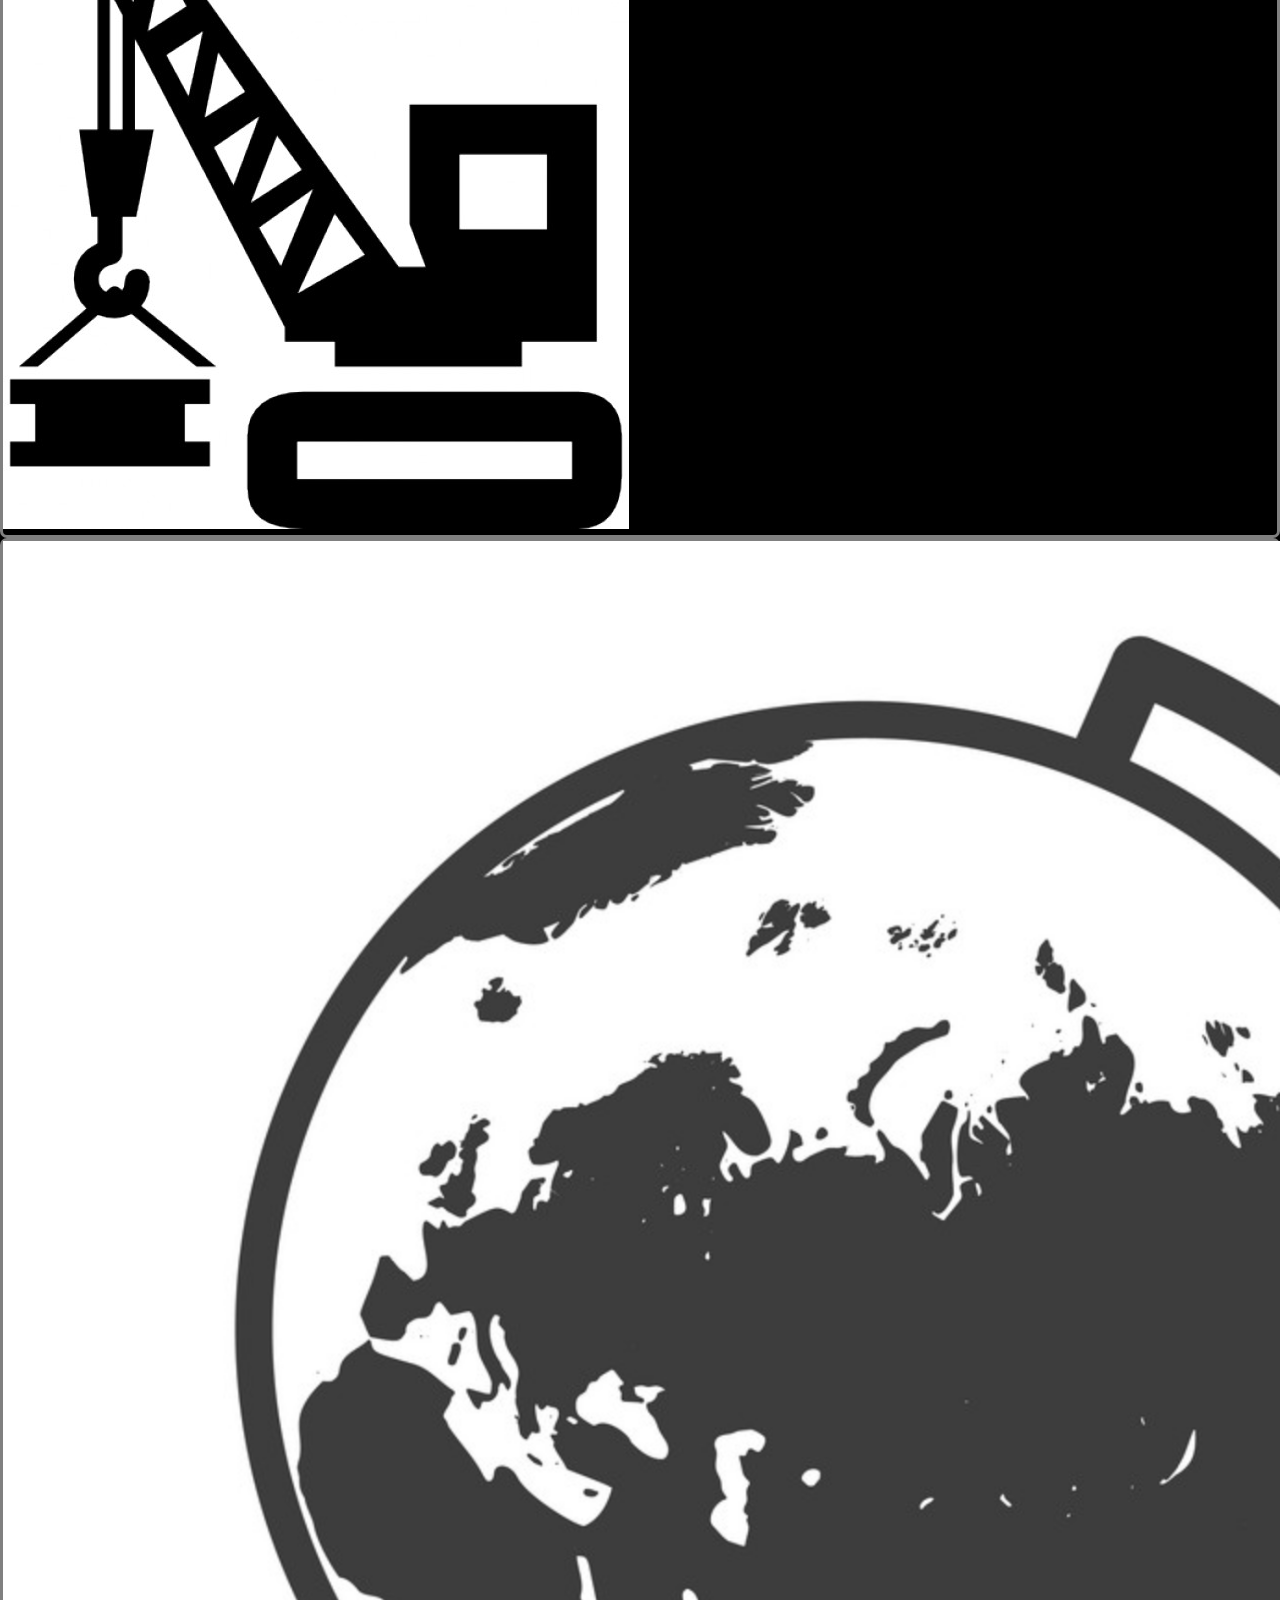
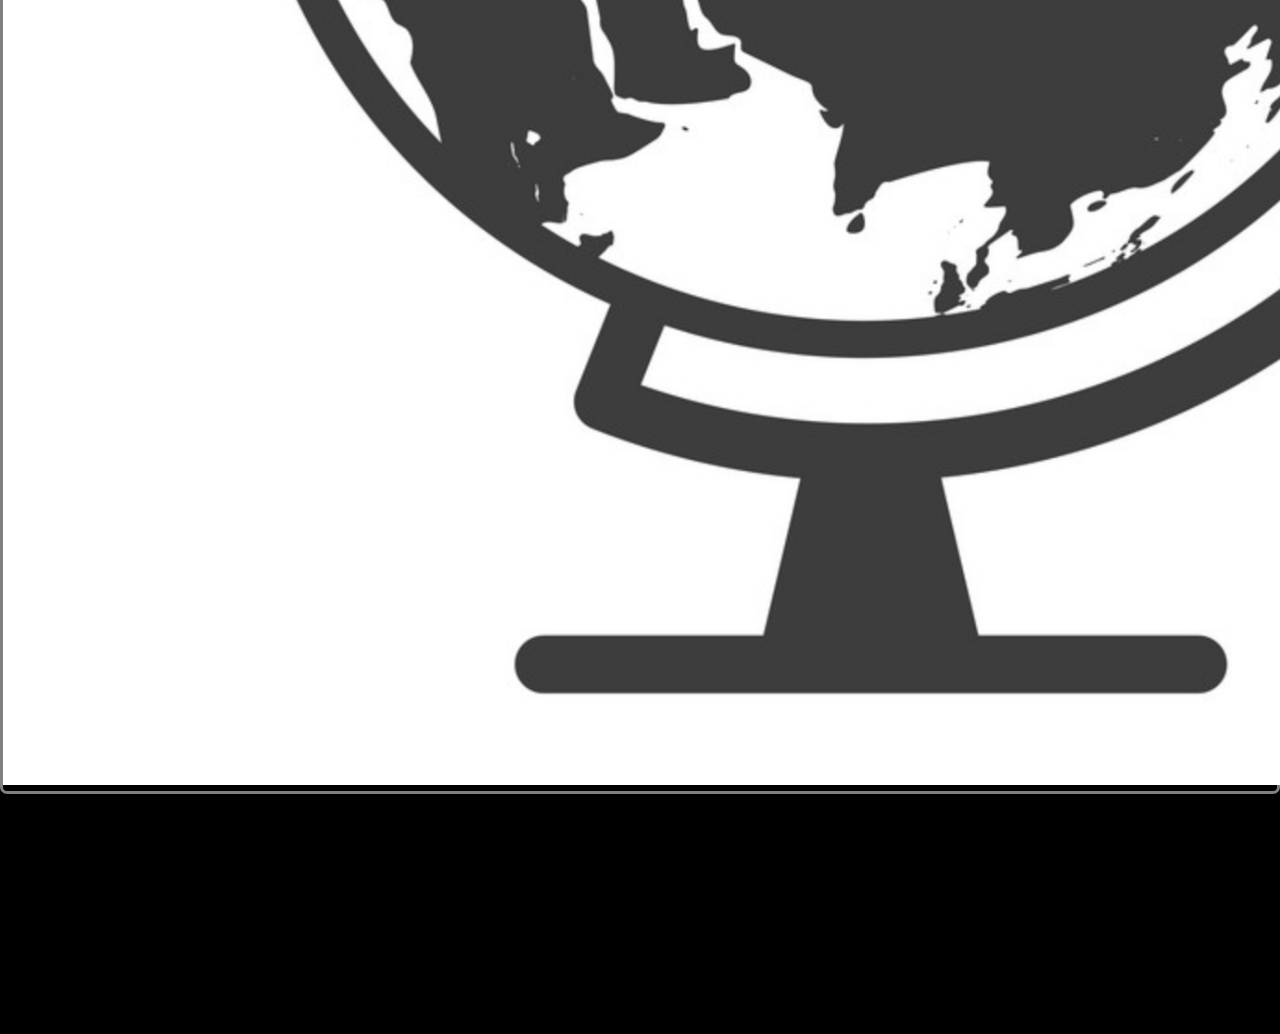
==== commit 171dca49: "update" ====
--- a/index.html
+++ b/index.html
@@ -54,8 +54,11 @@
 
         <div class="container-fluid">
             <div class='main_text' style="vertical-align: center">
-
-                <div><p>Note: I designed, built, and maintain this site personally. Please report any bugs, errors, or broken links to me <a>here</a></p></div>
+                <div>
+                    <h1>HI</h1>
+                    <hr style="height:2px;border-width:0;color:gray;background-color:gray">
+                    <p>Note: I designed, built, and maintain this site personally. Please report any bugs, errors, or broken links to me <a>here</a></p>
+                </div>
             </div>
         </div>
         
@@ -117,7 +120,7 @@
                         <div class='imgBox'>
                             <img class="d-block w-100 cloudinaryDynamicImage rounded" src="static/projects.png"  data-width="1600" data-height="900" data-html-width="100%" data-html-height="auto" data-crop="fill">
                             <div class="middle">
-                                <p class="text-center hoverText">My Personal Projects</p>
+                                <p class="text-center hoverText">My Projects & Posts</p>
                             </div>
                         </div>
                 </a>
@@ -139,34 +142,70 @@
         
 
         
-
-
-
-          <div id='here' class="container" style="vertical-align:center">
-            <h1 style="position:relative; left:100; color:white">WWII - GLOBAL DEVASTATION</h1>
-            <div id="toolbar" style="position:relative;left:100">
-                <a href="#here" id="all" class="button active">All Combatants</a>
-                <a href="#here" id="side" class="button">Combatants</a>
-                <a href="#here" id="deaths" class="button">Deaths</a>
-                <a href="#here" id="milDeaths" class="button">Military Deaths</a>
-                <a href="#here" id="civDeaths" class="button">Civilian Deaths</a>
-                <a href="#here" id="percentage" class="button">Percentage</a>
-            </div>
-            <div style=" height:100%">
-                
-                <div id="vis" style='position:relative; top:30;right:100; width: 100%'></div>
-                <div id="forceText" style='height:20%;vertical-align:center;color:white;position:relative; top:-80; width:100%; font-size:20'><p class='introduction'>World War II Involved 30+ "actively" involved countries, 3 continents and is the most destructive war in history. It redrew country lines, created new ones, abolished empires and ushered in a new era of warfare.</p></div>
-            </div>
-            <div class="intro_text" style="vertical-align: center">
-                <p class="introduction">There's a lot to cover in a war that lasted approximately 6 years. But before we continue down the WW2 trail, let's take a brief look at all the events that led up to WWII.</p>
+          <div class="container-fluid" class='no_underline'>
+            <div class='main_text' style="vertical-align: center">
+                <div id="retainable-rss-embed" 
+                    data-rss="https://medium.com/feed/@moosesims"
+                    data-maxcols="3" 
+                    data-layout="grid" 
+                    data-poststyle="inline" 
+                    data-readmore="Read the rest" 
+                    data-buttonclass="btn btn-primary" 
+                    data-offset="-100">
+                </div>
             </div>
         </div>
 
-    </div>
+          
+
+          
         
 
 
           <script src='scripts/skills.js'></script>
+          <script src="https://www.retainable.io/assets/retainable/rss-embed/retainable-rss-embed.js"></script>
     </body>
     
-</html>+</html>
+
+
+
+
+
+
+
+
+
+
+
+
+
+
+
+
+
+
+
+
+
+<!-- <div id='here' class="container" style="vertical-align:center">
+    <h1 style="position:relative; left:100; color:white">WWII - GLOBAL DEVASTATION</h1>
+    <div id="toolbar" style="position:relative;left:100">
+        <a href="#here" id="all" class="button active">All Combatants</a>
+        <a href="#here" id="side" class="button">Combatants</a>
+        <a href="#here" id="deaths" class="button">Deaths</a>
+        <a href="#here" id="milDeaths" class="button">Military Deaths</a>
+        <a href="#here" id="civDeaths" class="button">Civilian Deaths</a>
+        <a href="#here" id="percentage" class="button">Percentage</a>
+    </div>
+    <div style=" height:100%">
+        
+        <div id="vis" style='position:relative; top:30;right:100; width: 100%'></div>
+        <div id="forceText" style='height:20%;vertical-align:center;color:white;position:relative; top:-80; width:100%; font-size:20'><p class='introduction'>World War II Involved 30+ "actively" involved countries, 3 continents and is the most destructive war in history. It redrew country lines, created new ones, abolished empires and ushered in a new era of warfare.</p></div>
+    </div>
+    <div class="intro_text" style="vertical-align: center">
+        <p class="introduction">There's a lot to cover in a war that lasted approximately 6 years. But before we continue down the WW2 trail, let's take a brief look at all the events that led up to WWII.</p>
+    </div>
+</div>
+
+</div> -->--- a/styles/index.css
+++ b/styles/index.css
@@ -239,3 +239,12 @@
    font-size:50px;
  }
 
+.rtb-col{
+
+  border: solid white 2px;
+
+}
+
+.rtb-col.h2{
+  text-decoration: none;
+}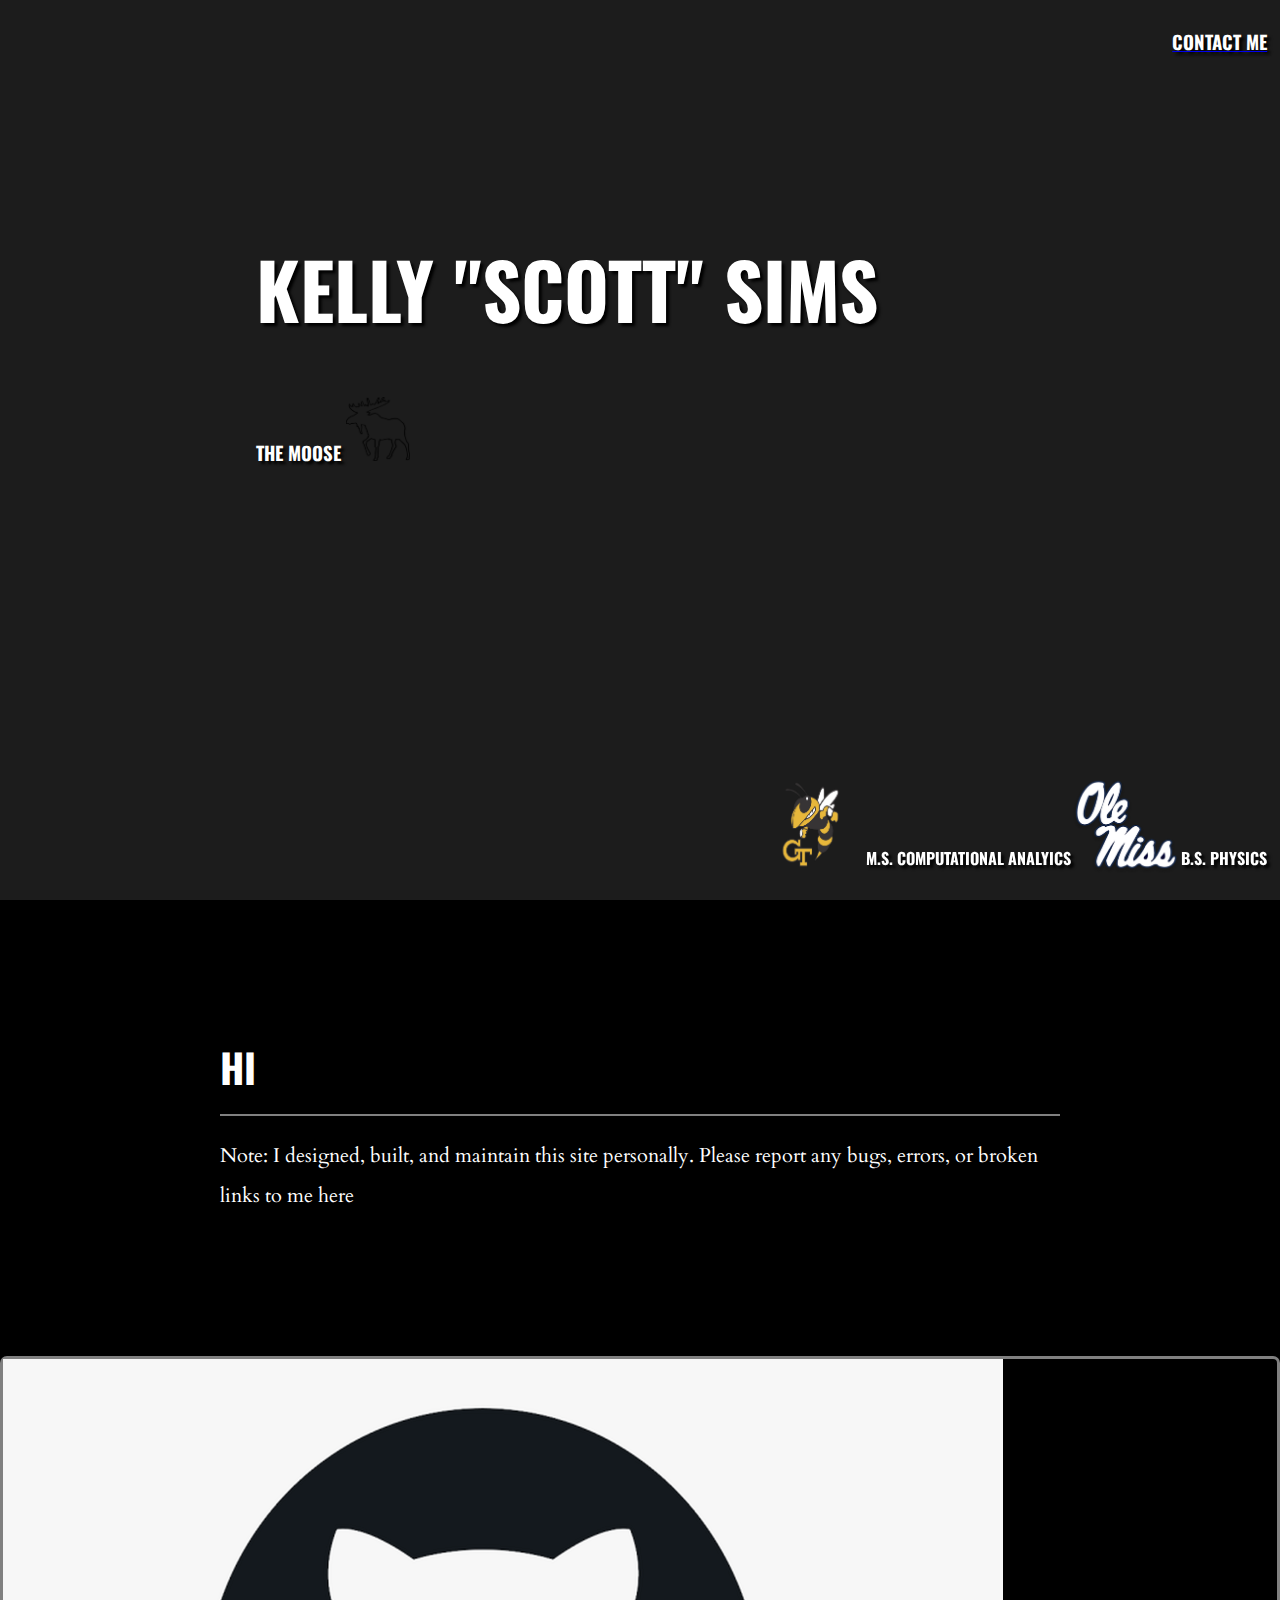
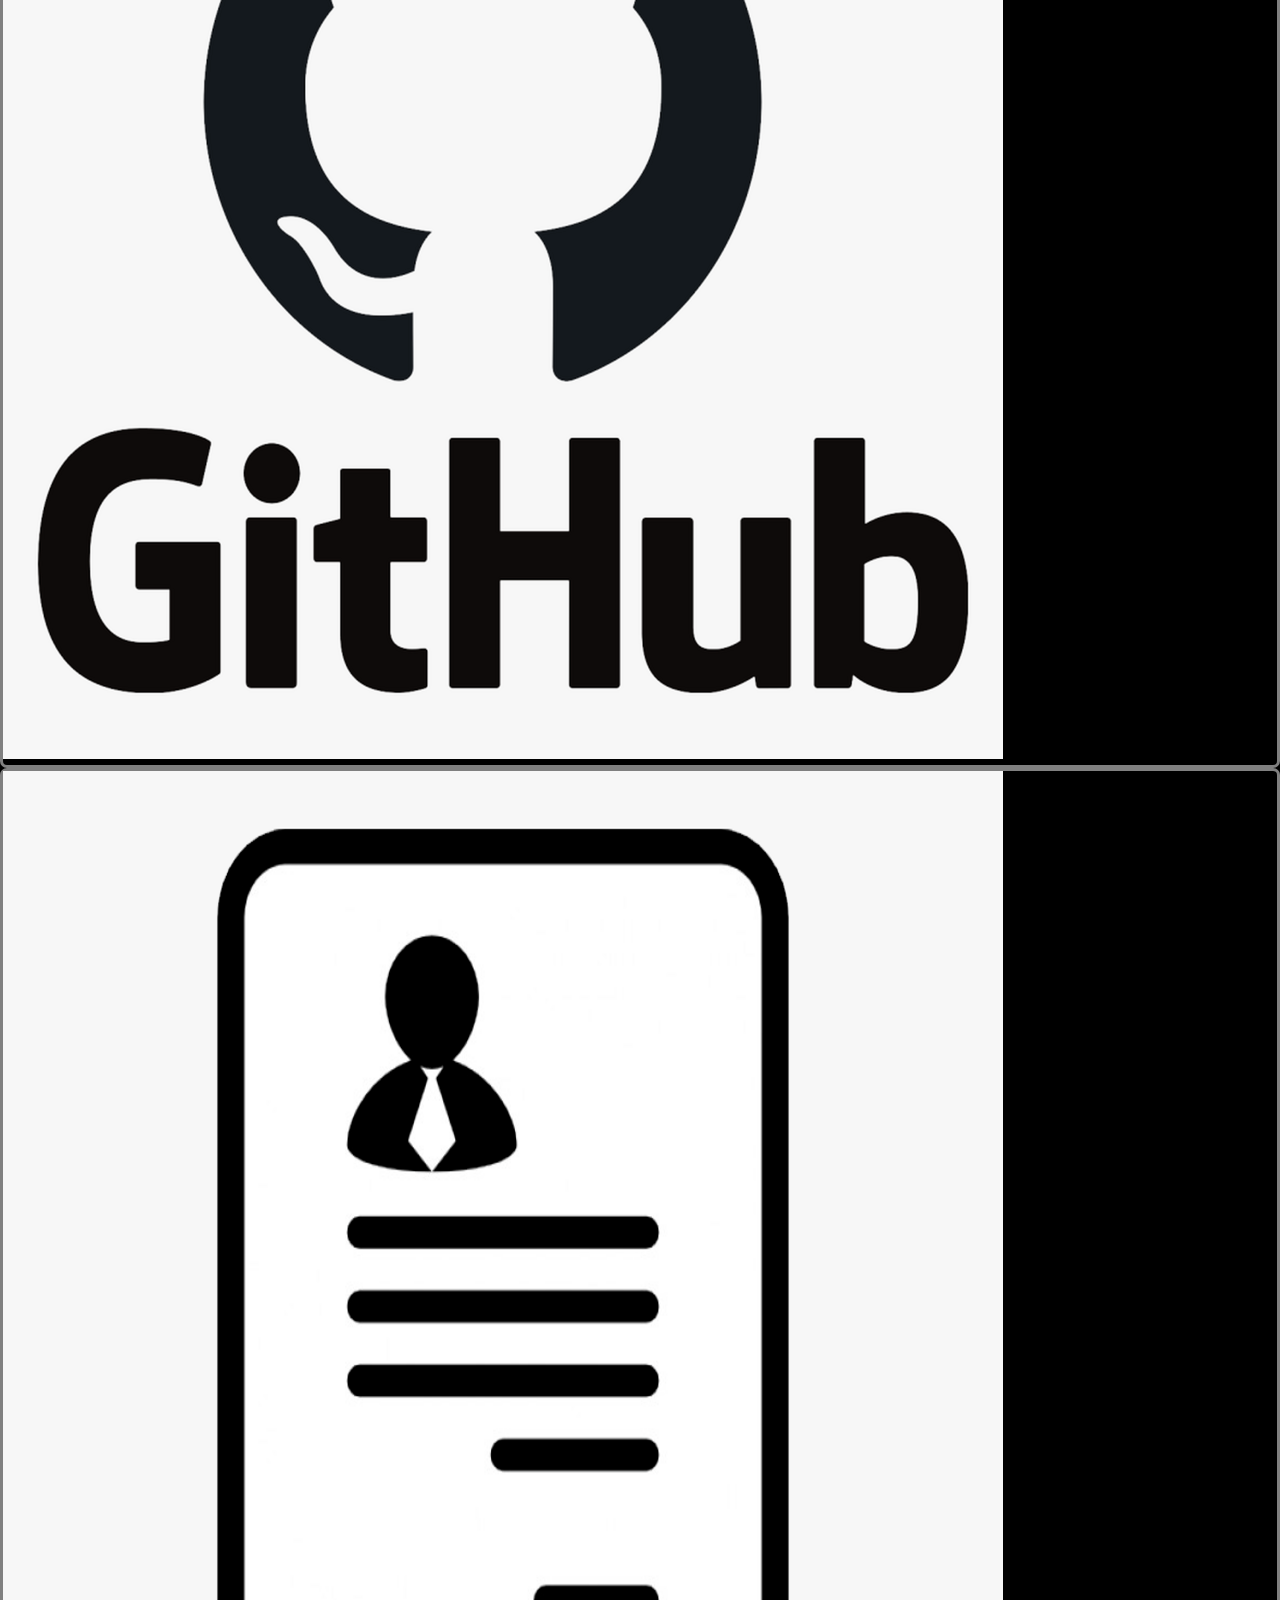
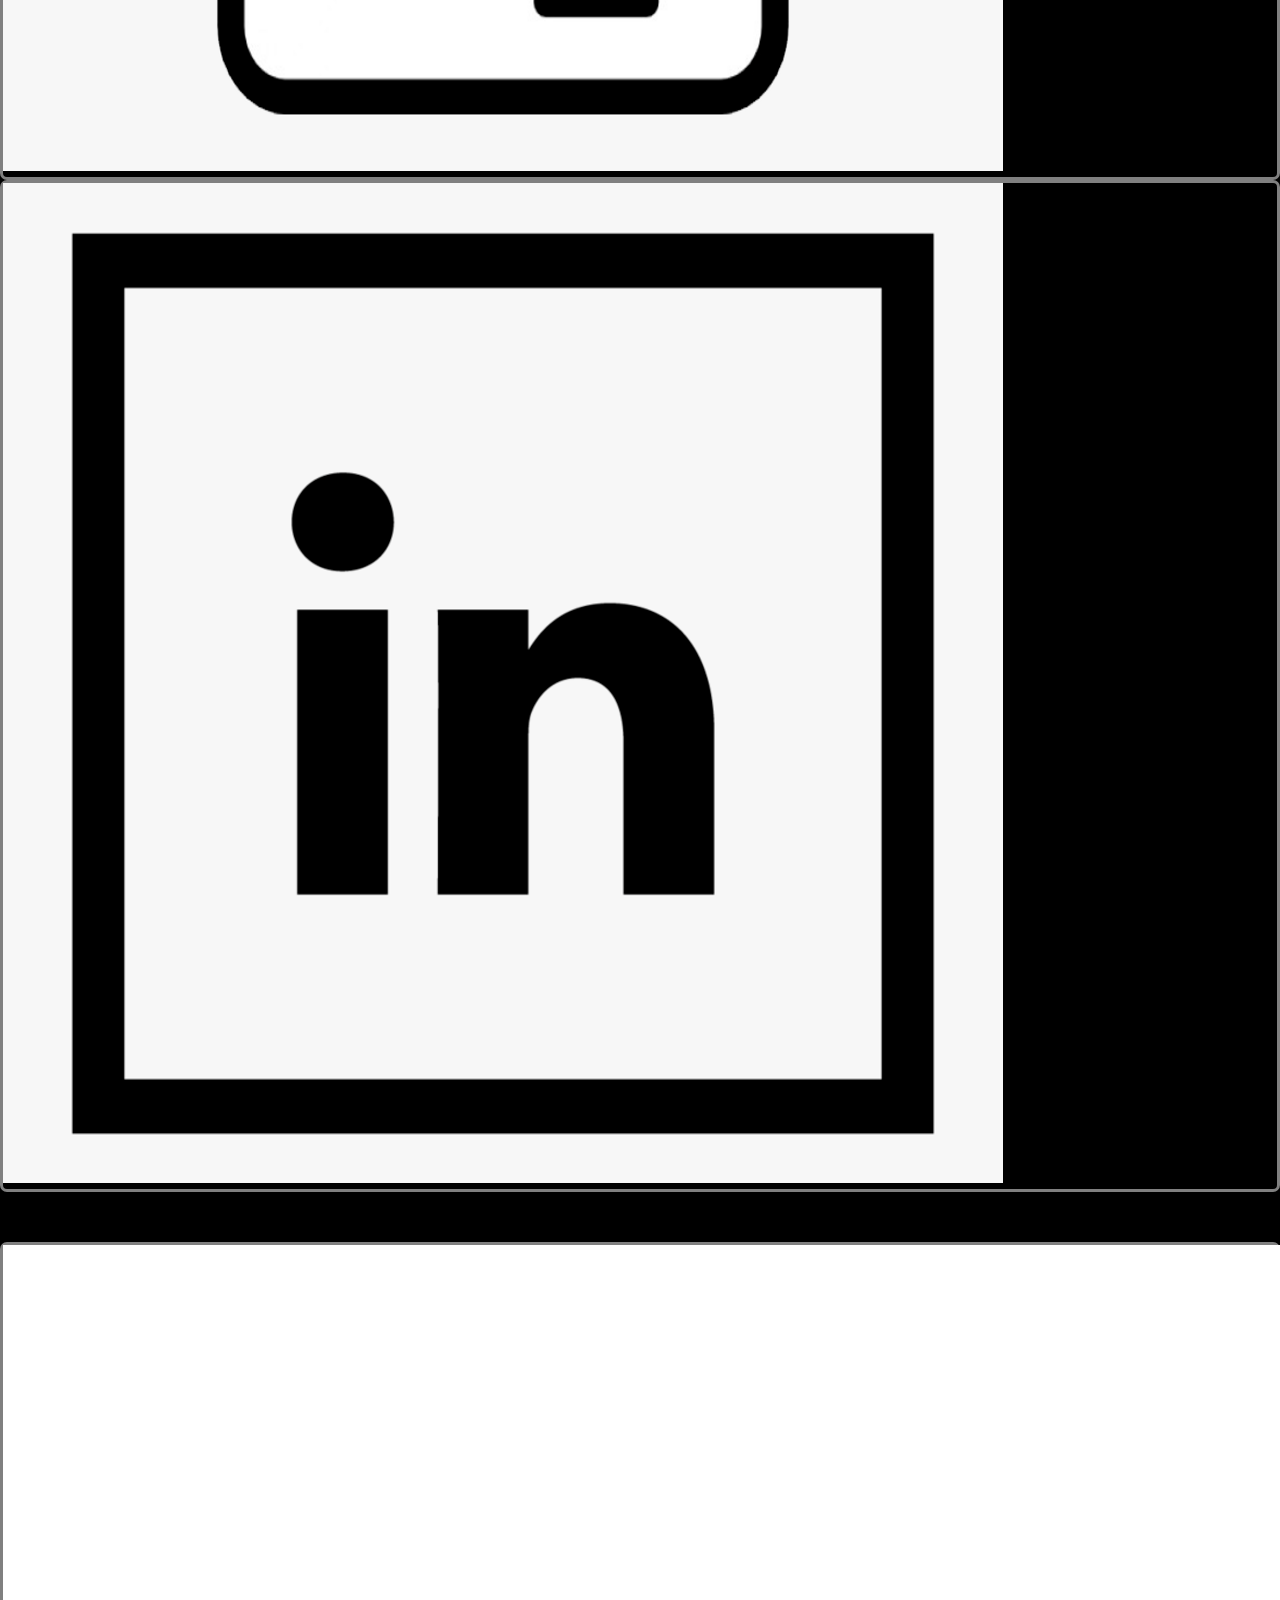
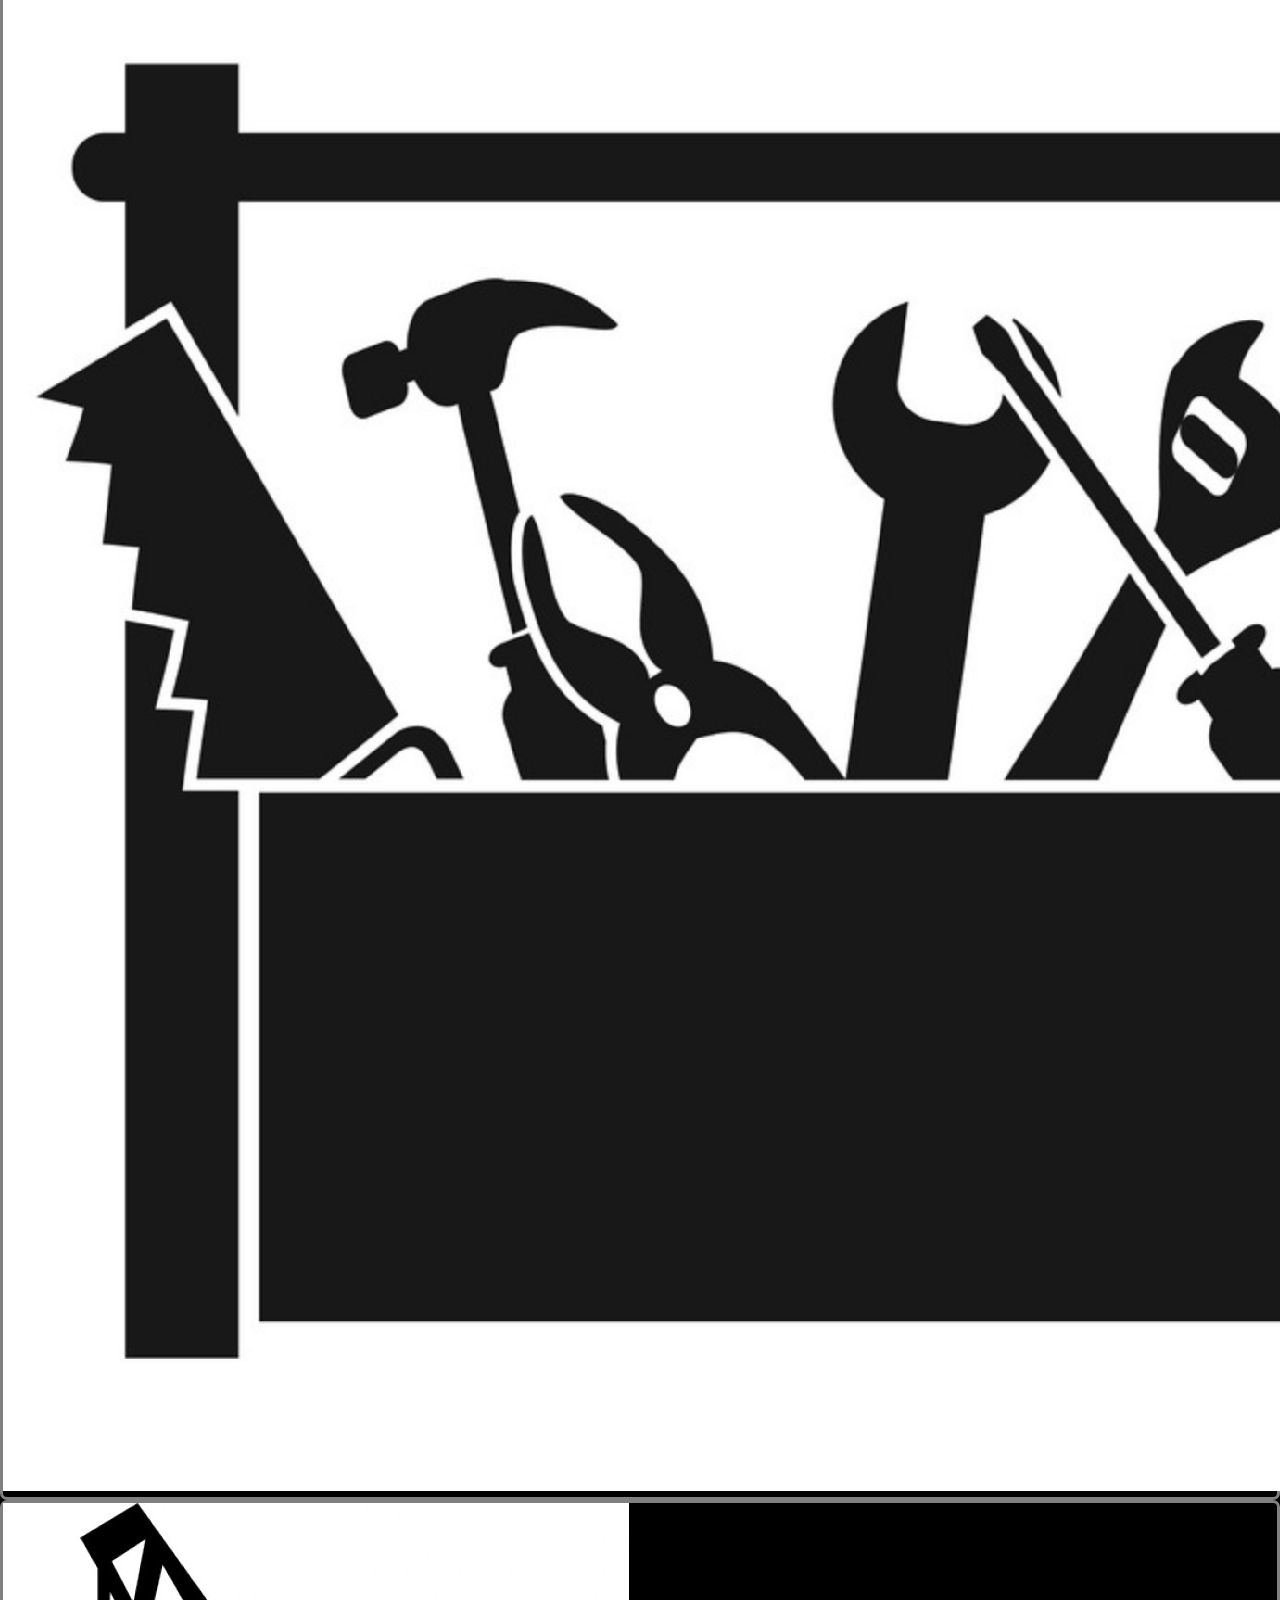
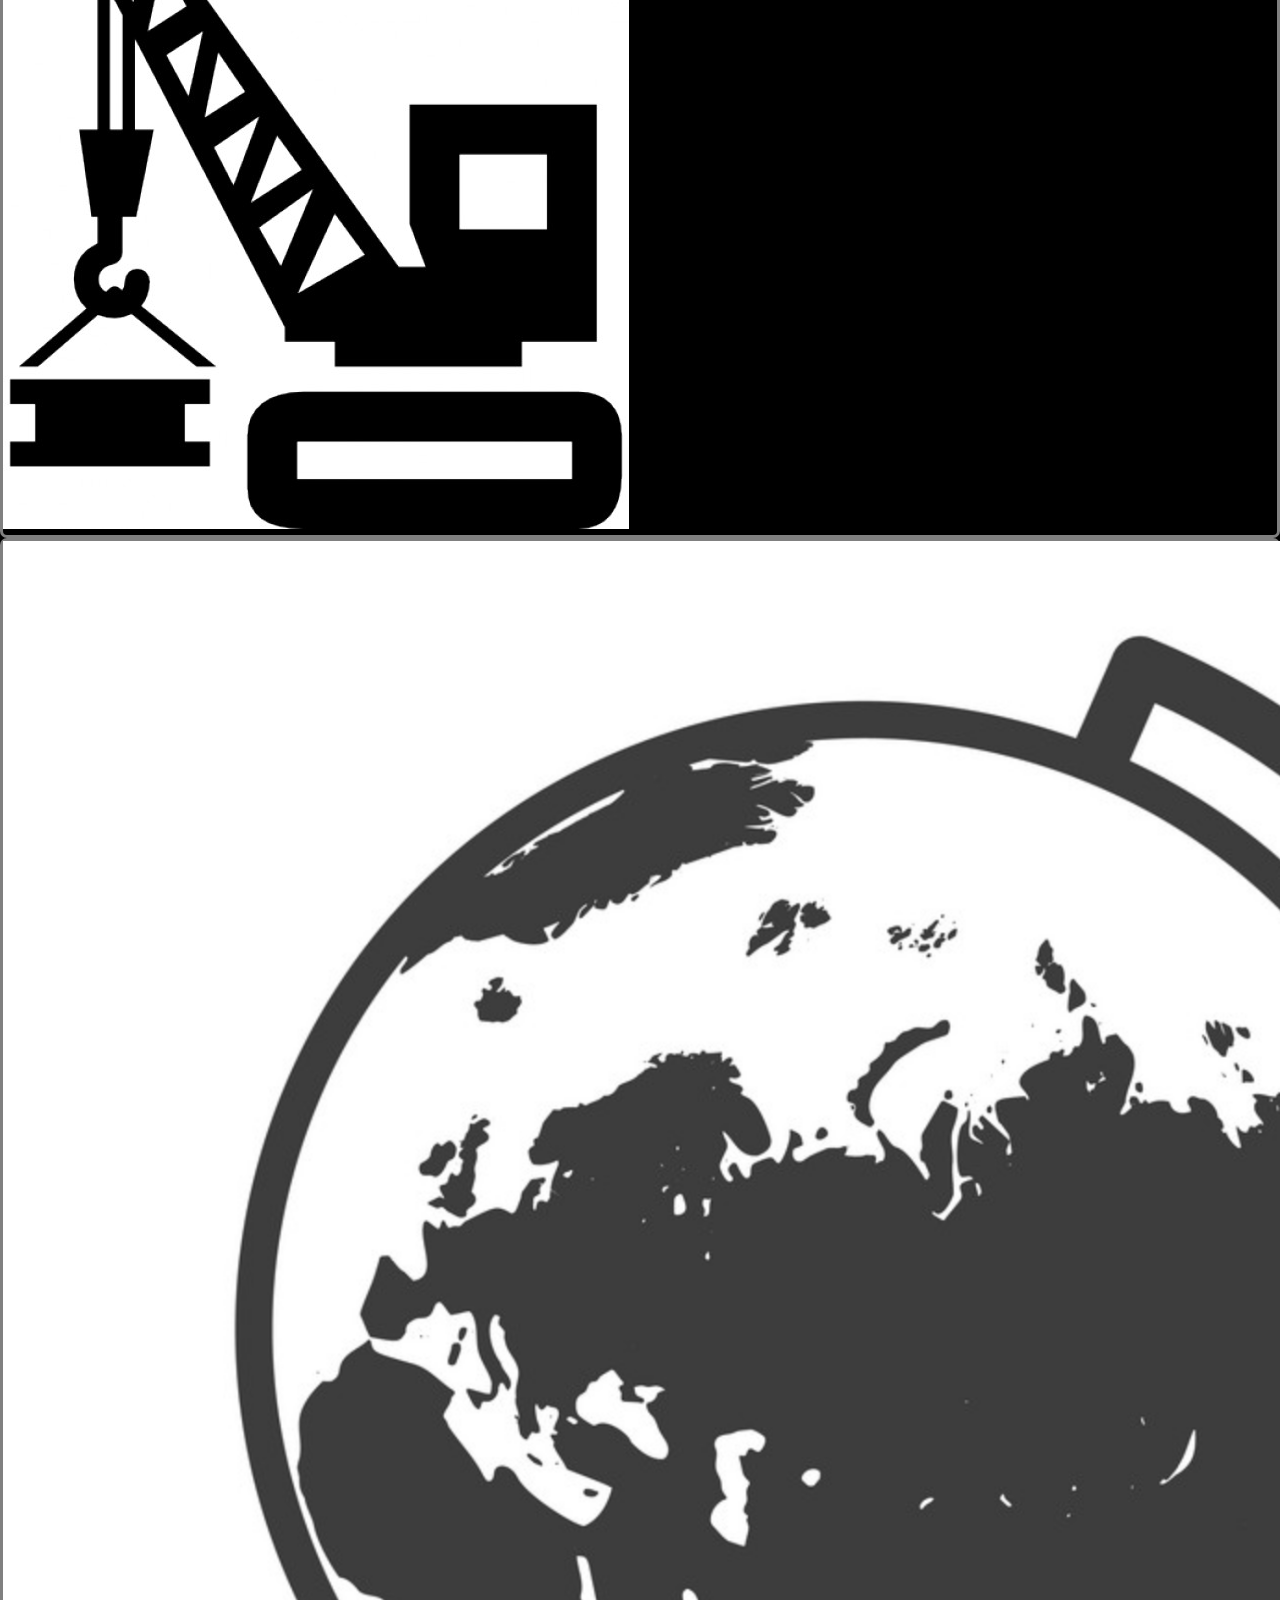
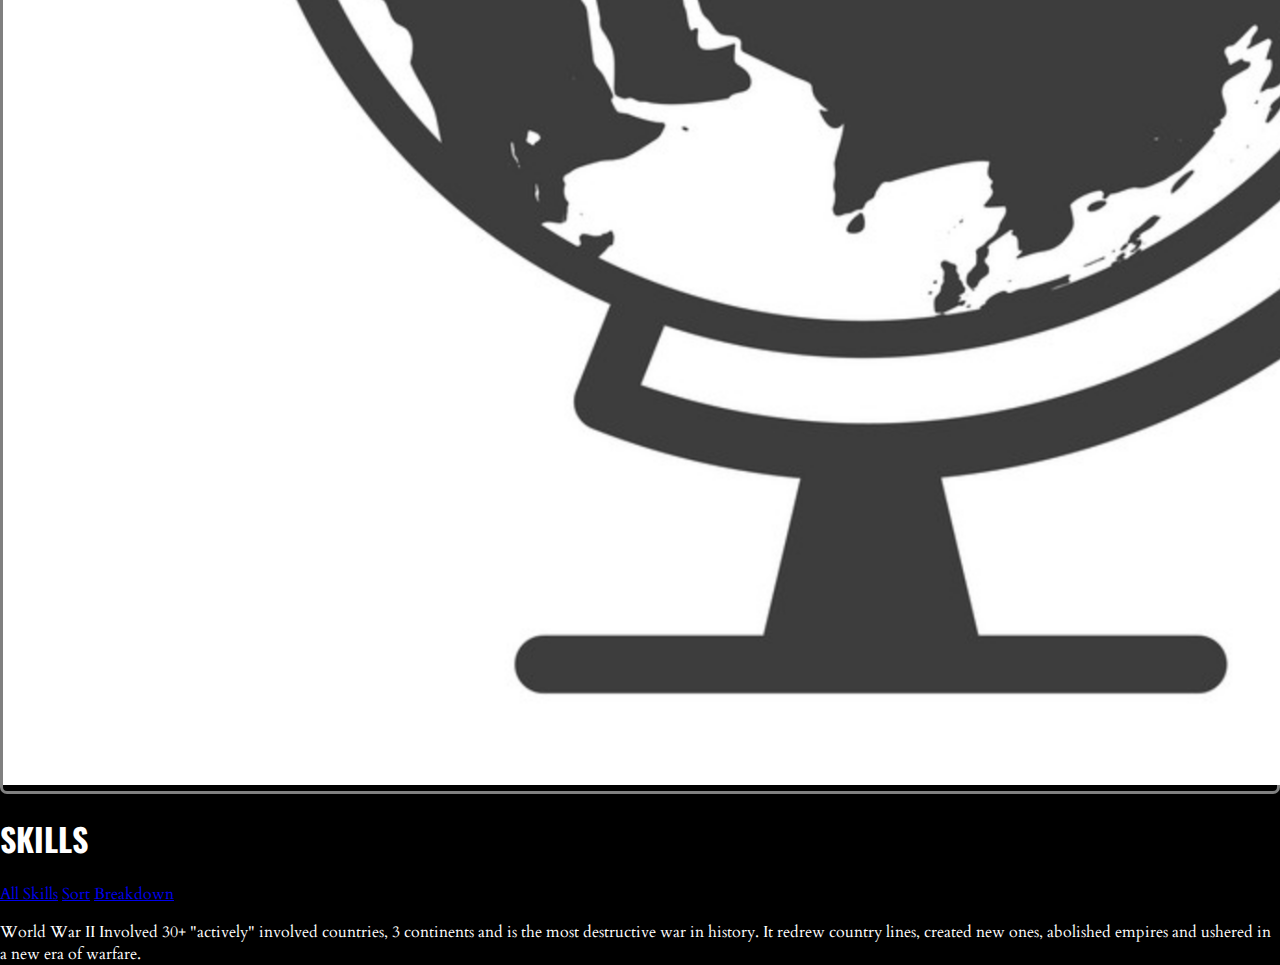
==== commit 56d9a415: "update" ====
--- a/index.html
+++ b/index.html
@@ -142,7 +142,7 @@
         
 
         
-          <div class="container-fluid" class='no_underline'>
+        <div class="container-fluid" class='no_underline' style="display:none">
             <div class='main_text' style="vertical-align: center">
                 <div id="retainable-rss-embed" 
                     data-rss="https://medium.com/feed/@moosesims"
@@ -157,9 +157,21 @@
         </div>
 
           
-
-          
-        
+        <div id='here' class="container" style="vertical-align:center">
+            <h1 style="position:relative; left:100; color:white">SKILLS</h1>
+            <div id="toolbar" style="position:relative;left:100">
+                <a href="#here" id="all" class="button active">All Skills</a>
+                <a href="#here" id="sort" class="button">Sort</a>
+                <a href="#here" id="breakdown" class="button">Breakdown</a>
+            </div>
+            <div style=" height:100%">
+                
+                <div id="skills" style='position:relative; top:30;right:100; width: 100%'></div>
+                <div id="forceText" style='height:20%;vertical-align:center;color:white;position:relative; top:-80; width:100%; font-size:20'><p class='introduction'>World War II Involved 30+ "actively" involved countries, 3 continents and is the most destructive war in history. It redrew country lines, created new ones, abolished empires and ushered in a new era of warfare.</p></div>
+            </div>
+        </div>
+
+    </div>
 
 
           <script src='scripts/skills.js'></script>
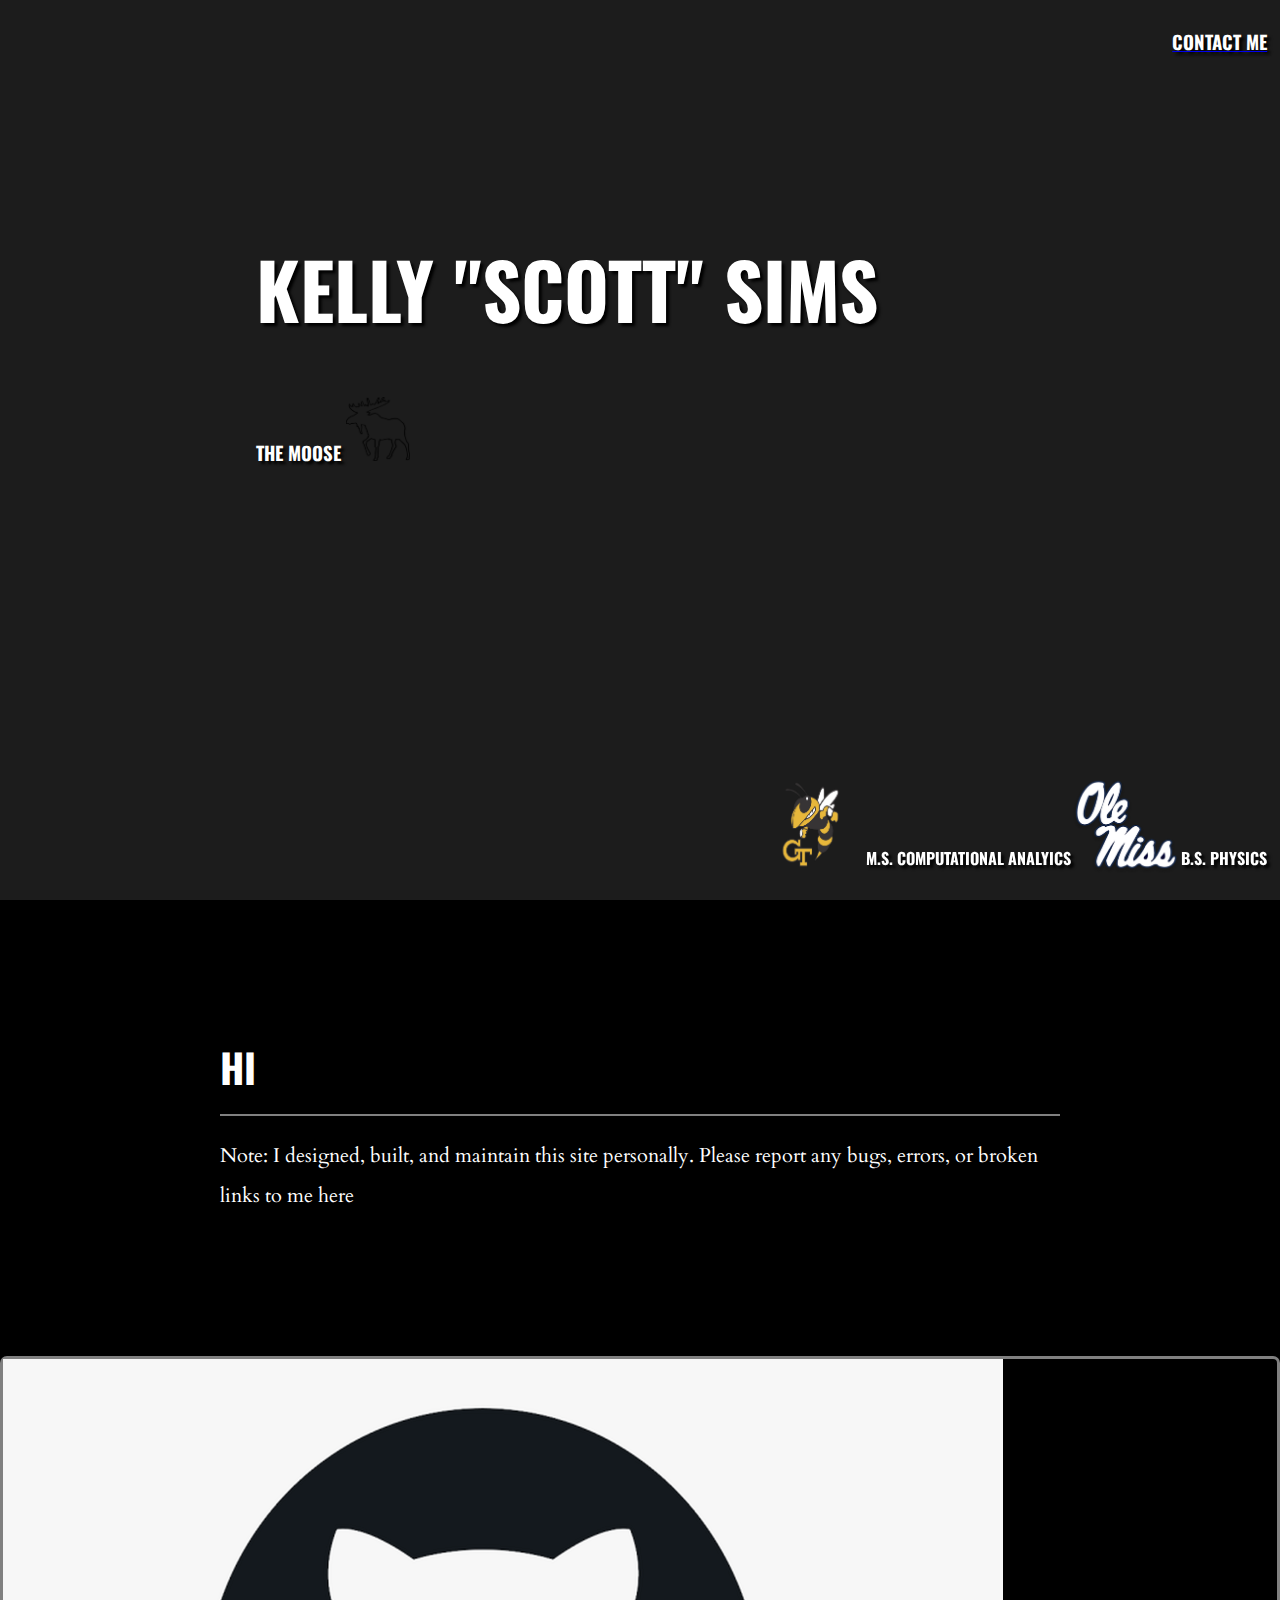
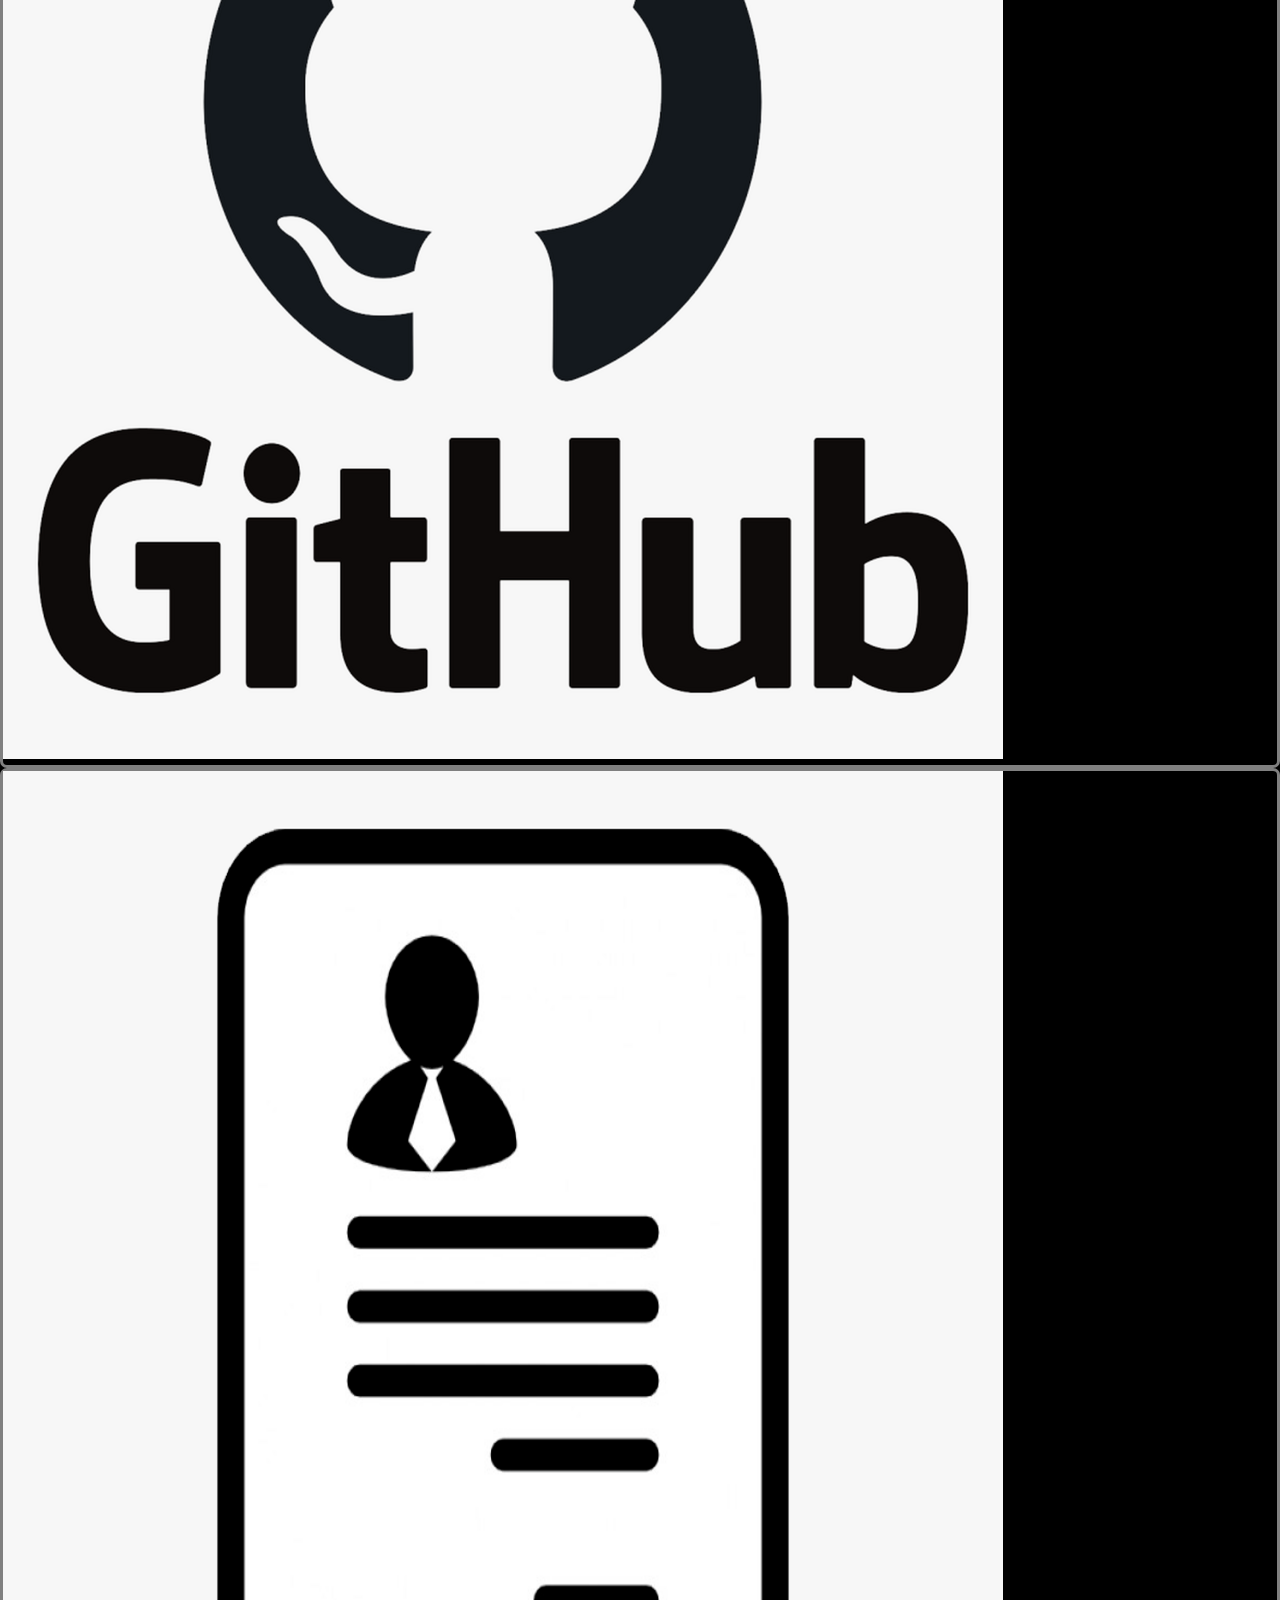
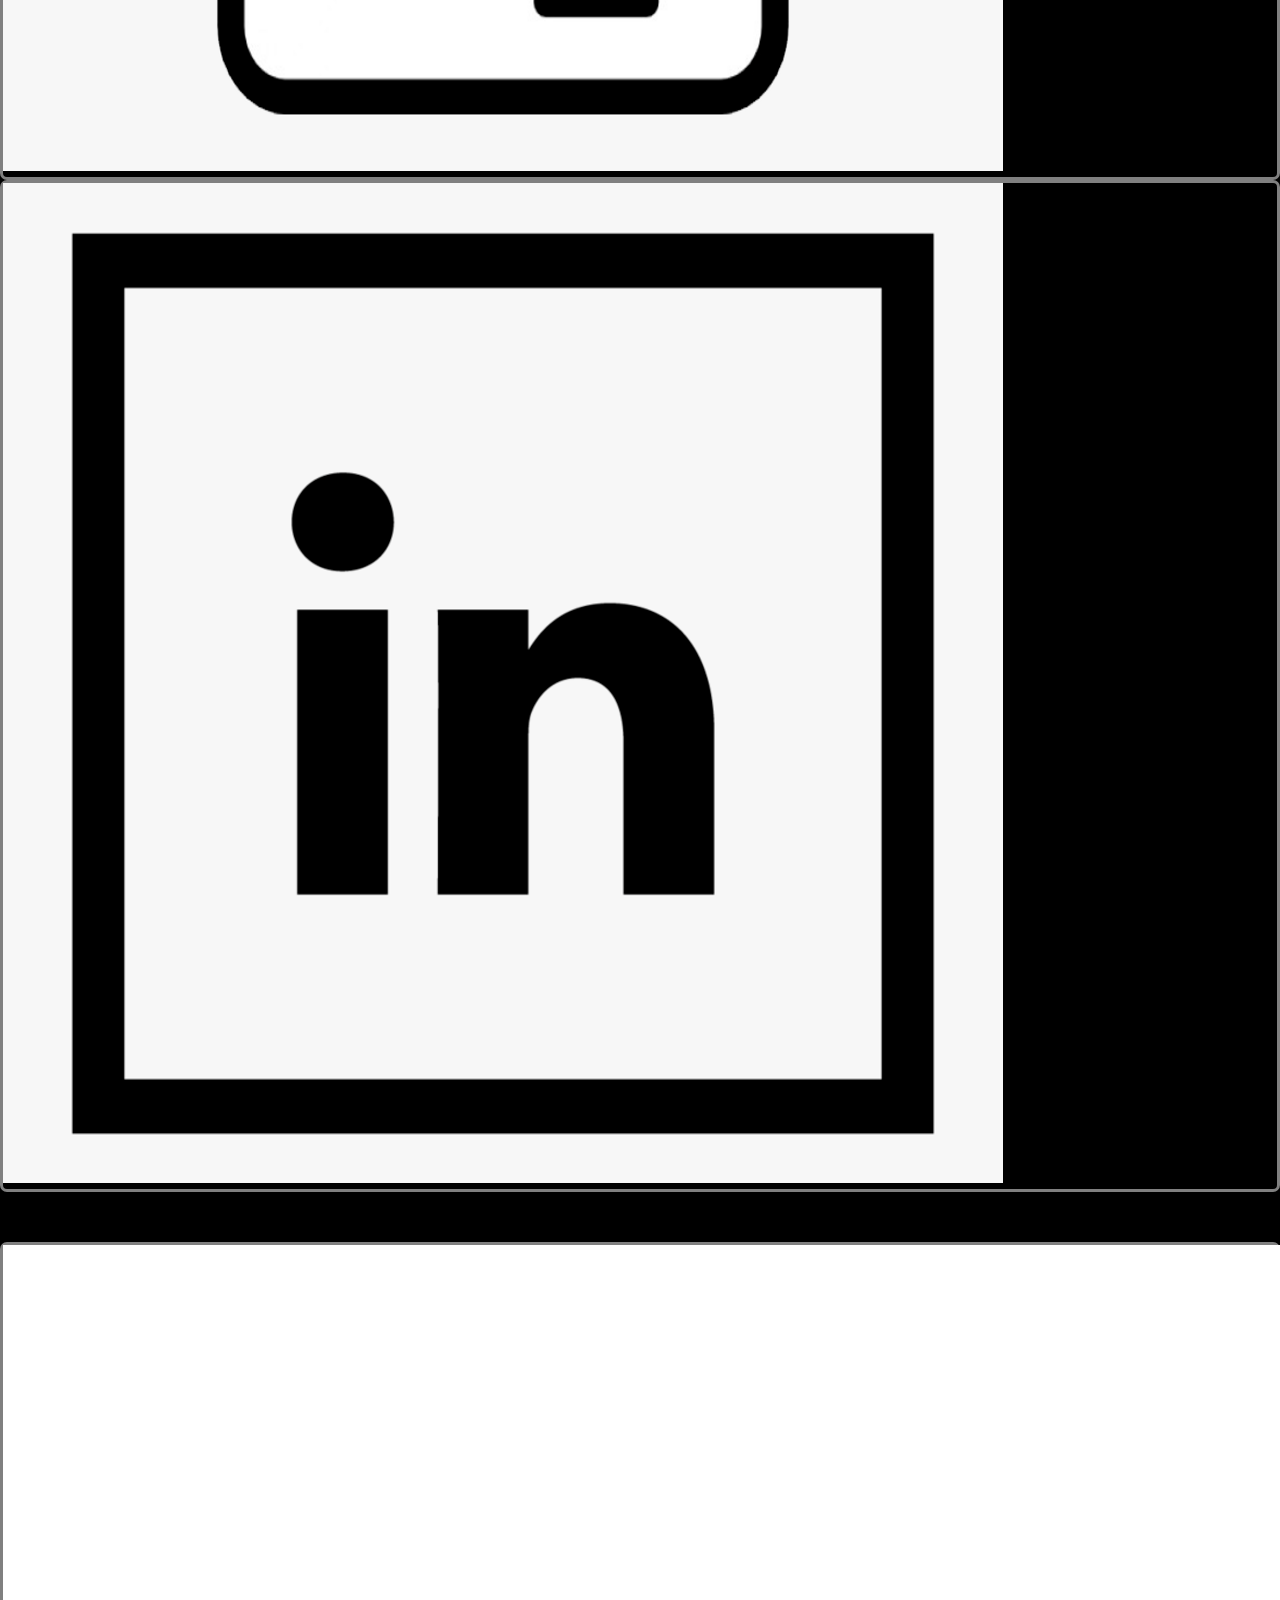
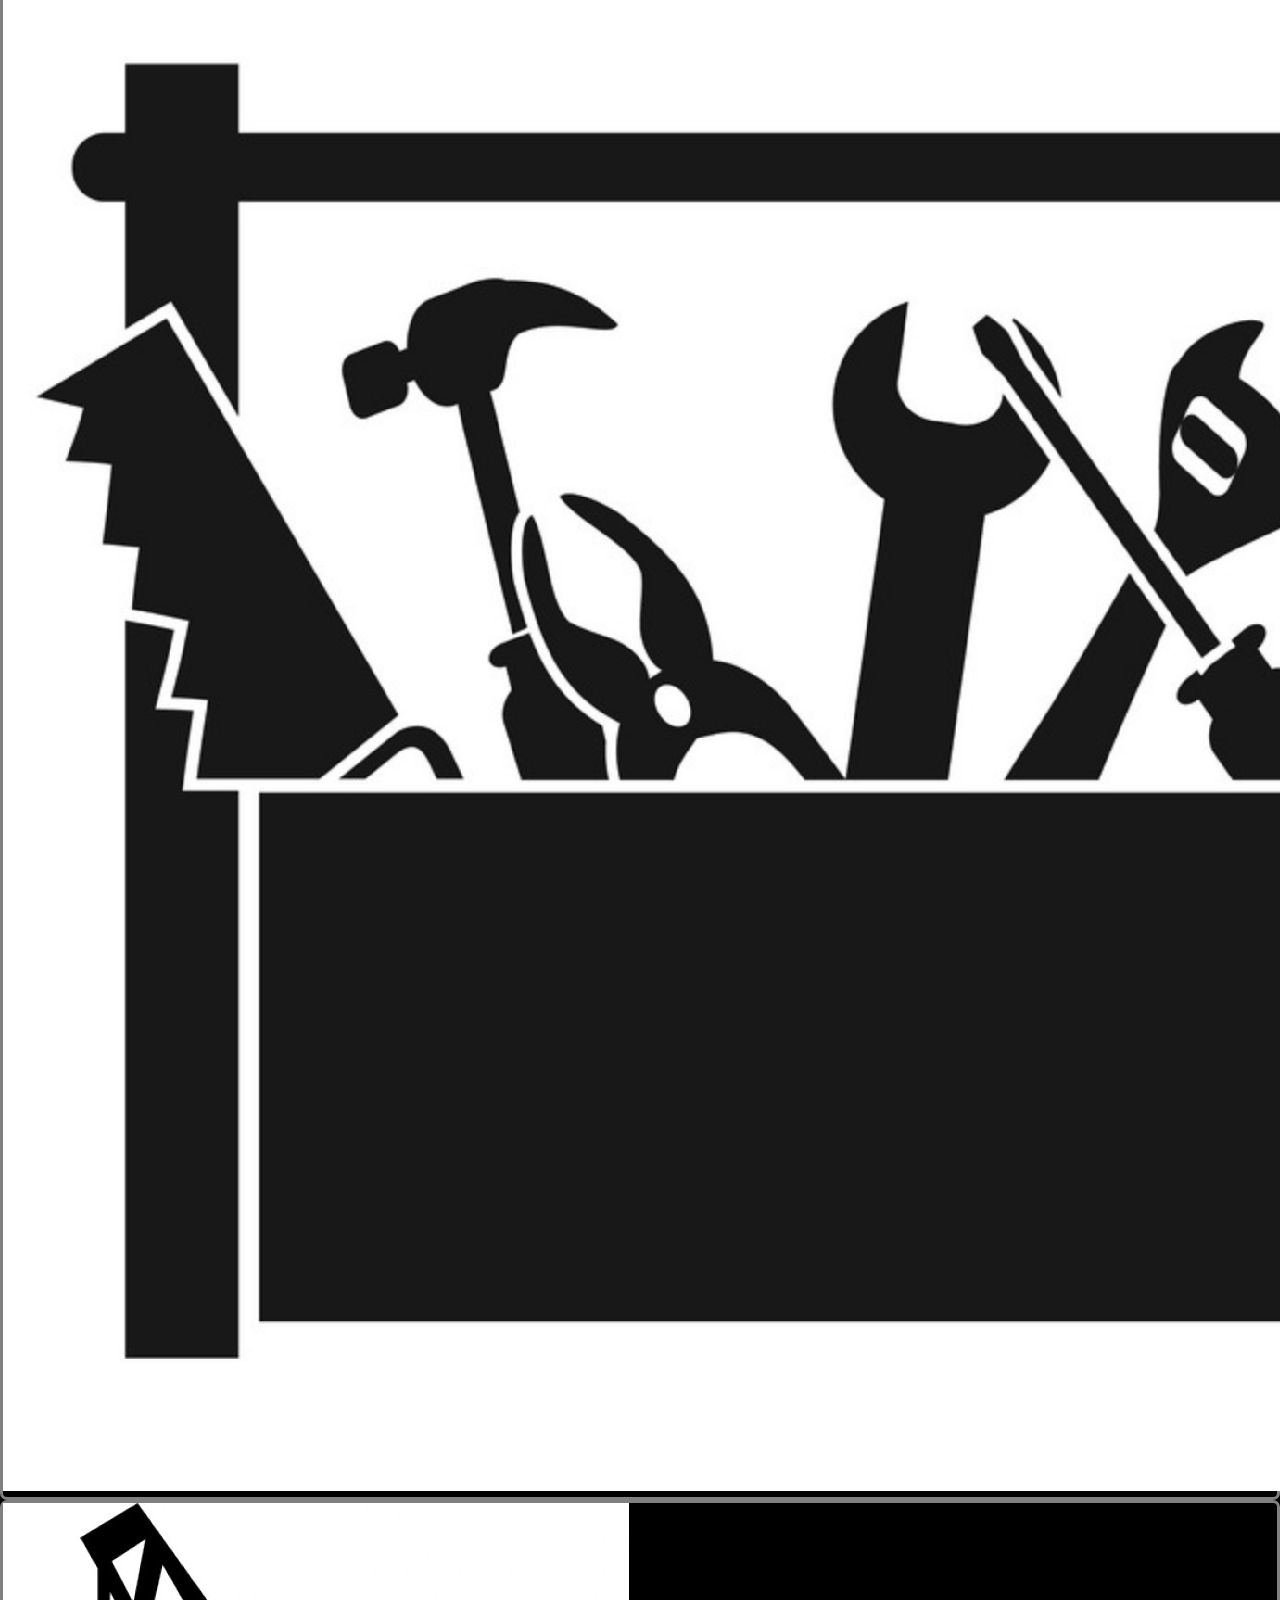
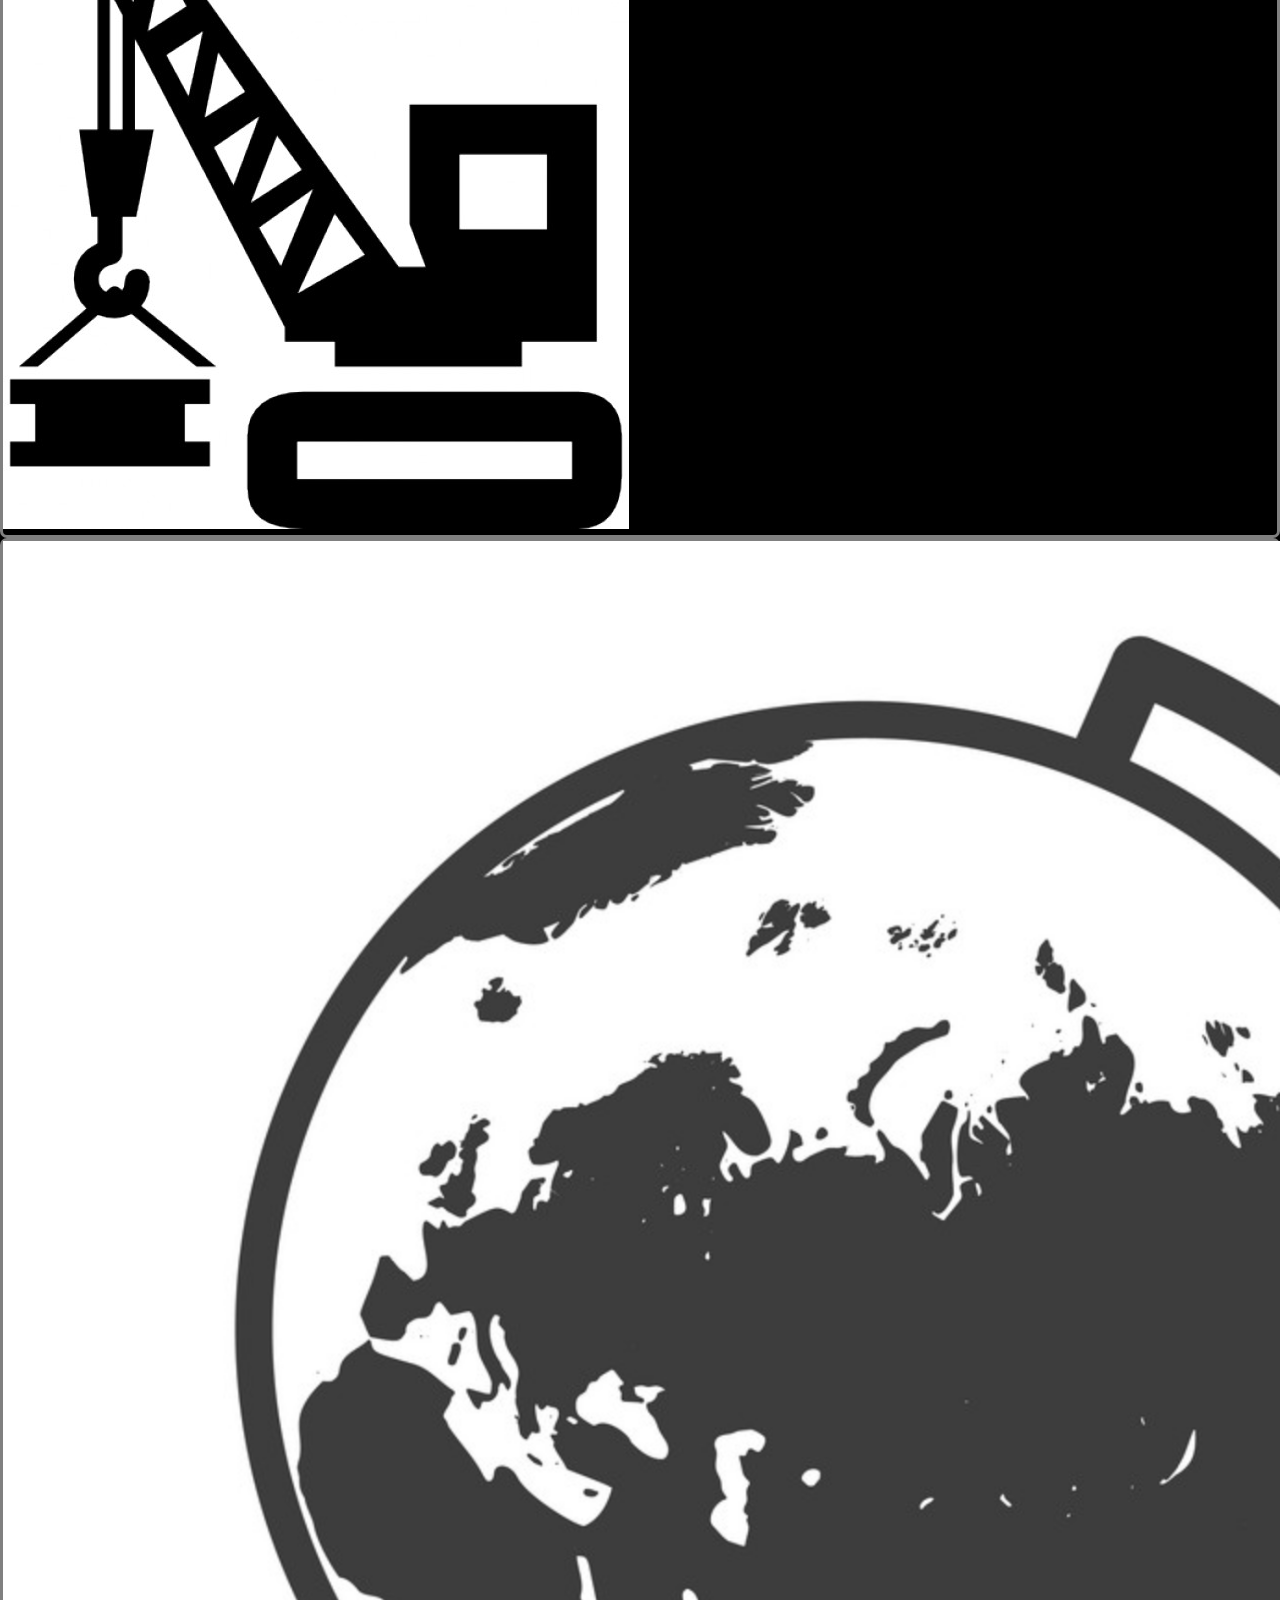
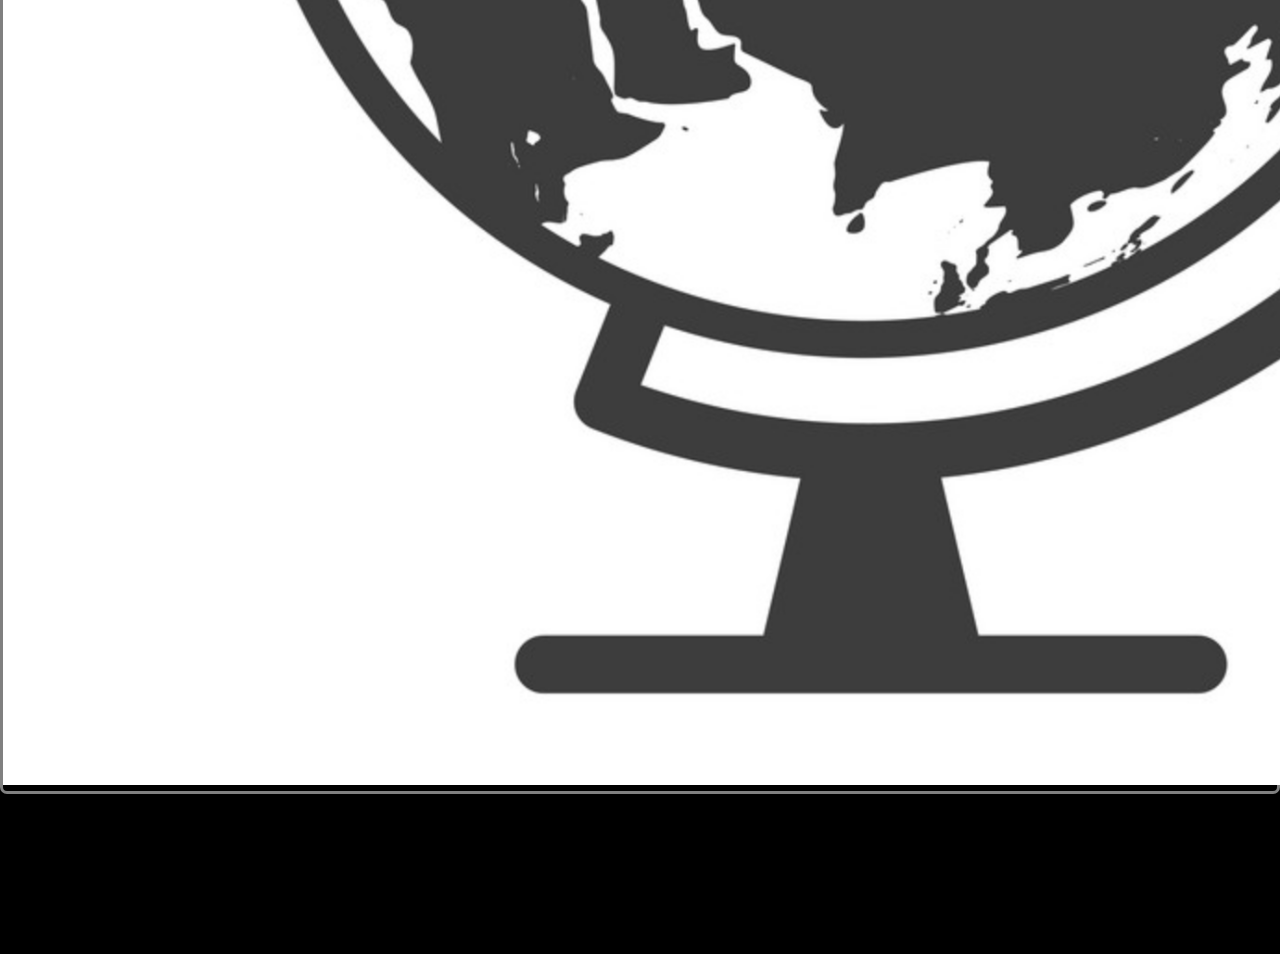
==== commit 23f24541: "update" ====
--- a/index.html
+++ b/index.html
@@ -105,25 +105,21 @@
             </div>
             <div class="row" style='padding-top:50px;'>
                 <div class="col-lg-4">
-                    <a href='#'>
-                        <div class='imgBox'>
+                        <div class='imgBox' onclick=skills()>
                             <img class="d-block w-100 cloudinaryDynamicImage rounded" src="static/skills.png"  data-width="1600" data-height="900" data-html-width="100%" data-html-height="auto" data-crop="fill">
                             <div class="middle">
                                 <p class="text-center hoverText">My Skills</p>
                             </div>
                         </div>
-                </a>  
-  
                 </div>
                 <div class="col-lg-4">
-                    <a href='#'>
-                        <div class='imgBox'>
+                        <div class='imgBox' onclick=posts()>
                             <img class="d-block w-100 cloudinaryDynamicImage rounded" src="static/projects.png"  data-width="1600" data-height="900" data-html-width="100%" data-html-height="auto" data-crop="fill">
                             <div class="middle">
                                 <p class="text-center hoverText">My Projects & Posts</p>
                             </div>
                         </div>
-                </a>
+
   
                 </div>
                 <div class="col-lg-4">
@@ -141,37 +137,85 @@
           </div>
         
 
-        
-        <div class="container-fluid" class='no_underline' style="display:none">
-            <div class='main_text' style="vertical-align: center">
-                <div id="retainable-rss-embed" 
-                    data-rss="https://medium.com/feed/@moosesims"
-                    data-maxcols="3" 
-                    data-layout="grid" 
-                    data-poststyle="inline" 
-                    data-readmore="Read the rest" 
-                    data-buttonclass="btn btn-primary" 
-                    data-offset="-100">
-                </div>
-            </div>
-        </div>
+
+          <div class="container" style="padding: 40px">
+            <div id="SliderPosts" class="slideup">
+              <!-- content has to be wrapped so that the padding and
+                      margins don't effect the transition's height -->
+                <div id="Actual">
+                        <div id='x' onclick=posts()>X</div>
+
+                        
+                            <div id="retainable-rss-embed" 
+                                data-rss="https://medium.com/feed/@moosesims"
+                                data-maxcols="3" 
+                                data-layout="grid" 
+                                data-poststyle="inline" 
+                                data-readmore="Read the rest" 
+                                data-buttonclass="btn btn-primary" 
+                                data-offset="-100">
+                            </div>
+                       
+                   
+                </div>
+            </div>
+        </div>
+
+        
+        
 
           
-        <div id='here' class="container" style="vertical-align:center">
-            <h1 style="position:relative; left:100; color:white">SKILLS</h1>
-            <div id="toolbar" style="position:relative;left:100">
-                <a href="#here" id="all" class="button active">All Skills</a>
-                <a href="#here" id="sort" class="button">Sort</a>
-                <a href="#here" id="breakdown" class="button">Breakdown</a>
-            </div>
-            <div style=" height:100%">
+        <div class="container" style="padding: 40px">
+            <div id="SliderSkills" class="slideup">
+              <!-- content has to be wrapped so that the padding and
+                      margins don't effect the transition's height -->
+                <div id="Actual">
+                    <div id='here' class="container" style="vertical-align:center">
+                        <h1 style="position:relative; left:100; color:white">SKILLS</h1>
+                        <div id="toolbar" style="position:relative;left:100">
+                            <a href="#here" id="all" class="button active">All Skills</a>
+                            <a href="#here" id="sort" class="button">Sort</a>
+                            <a href="#here" id="breakdown" class="button">Breakdown</a>
+                        </div>
+                        <div style=" height:100%">
+                            <div id="skills" style='position:relative; top:30;right:100; width: 100%'></div>
+                        </div>
+                    </div>
+                </div>
+            </div>
+        </div>
+
+      
+      
+        <script data-require="jquery@2.0.3" data-semver="2.0.3" src="http://code.jquery.com/jquery-2.0.3.min.js"></script>
+        <script>
+            function sleep(milliseconds) { 
+                let timeStart = new Date().getTime(); 
+                while (true) { 
+                let elapsedTime = new Date().getTime() - timeStart; 
+                if (elapsedTime > milliseconds) { 
+                    break; 
+                } 
+                } 
+            };
+
+            function skills(){
+                $("#SliderSkills").toggleClass("slidedown slideup");
+                $('html,body').animate({scrollTop: document.body.scrollHeight},1000);
+            };
+
+            function posts(){
+                $("#SliderPosts").toggleClass("slidedown slideup");
+                if ( $("#SliderPosts").is( ".slidedown" ) ) {
+                    console.log("true")
+                    $('html,body').animate({scrollTop: document.body.scrollHeight},1000);
+
+                }
                 
-                <div id="skills" style='position:relative; top:30;right:100; width: 100%'></div>
-                <div id="forceText" style='height:20%;vertical-align:center;color:white;position:relative; top:-80; width:100%; font-size:20'><p class='introduction'>World War II Involved 30+ "actively" involved countries, 3 continents and is the most destructive war in history. It redrew country lines, created new ones, abolished empires and ushered in a new era of warfare.</p></div>
-            </div>
-        </div>
-
-    </div>
+            };
+
+          </script>
+          
 
 
           <script src='scripts/skills.js'></script>
@@ -200,24 +244,3 @@
 
 
 
-<!-- <div id='here' class="container" style="vertical-align:center">
-    <h1 style="position:relative; left:100; color:white">WWII - GLOBAL DEVASTATION</h1>
-    <div id="toolbar" style="position:relative;left:100">
-        <a href="#here" id="all" class="button active">All Combatants</a>
-        <a href="#here" id="side" class="button">Combatants</a>
-        <a href="#here" id="deaths" class="button">Deaths</a>
-        <a href="#here" id="milDeaths" class="button">Military Deaths</a>
-        <a href="#here" id="civDeaths" class="button">Civilian Deaths</a>
-        <a href="#here" id="percentage" class="button">Percentage</a>
-    </div>
-    <div style=" height:100%">
-        
-        <div id="vis" style='position:relative; top:30;right:100; width: 100%'></div>
-        <div id="forceText" style='height:20%;vertical-align:center;color:white;position:relative; top:-80; width:100%; font-size:20'><p class='introduction'>World War II Involved 30+ "actively" involved countries, 3 continents and is the most destructive war in history. It redrew country lines, created new ones, abolished empires and ushered in a new era of warfare.</p></div>
-    </div>
-    <div class="intro_text" style="vertical-align: center">
-        <p class="introduction">There's a lot to cover in a war that lasted approximately 6 years. But before we continue down the WW2 trail, let's take a brief look at all the events that led up to WWII.</p>
-    </div>
-</div>
-
-</div> -->--- a/styles/index.css
+++ b/styles/index.css
@@ -87,6 +87,7 @@
     backface-visibility: hidden;
     border:solid gray 0.2rem;
     border-radius: 7px;
+    cursor: pointer;
 }
 
 .imgBox:hover
@@ -247,4 +248,31 @@
 
 .rtb-col.h2{
   text-decoration: none;
+}
+
+/* #Slider {
+            
+} */
+#Actual {
+    color: White;
+    padding: 20px;
+}
+.slideup, .slidedown {
+    max-height: 0;            
+    overflow-y: hidden;
+    -webkit-transition: max-height 0.8s ease-in-out;
+    -moz-transition: max-height 0.8s ease-in-out;
+    -o-transition: max-height 0.8s ease-in-out;
+    transition: max-height 0.8s ease-in-out;
+}
+.slidedown {            
+    max-height: 5000000px ;                    
+}
+
+#x{
+  font-size:50px;
+  color:white;
+  position: relative;
+  right:10px;
+  top:10px;
 }